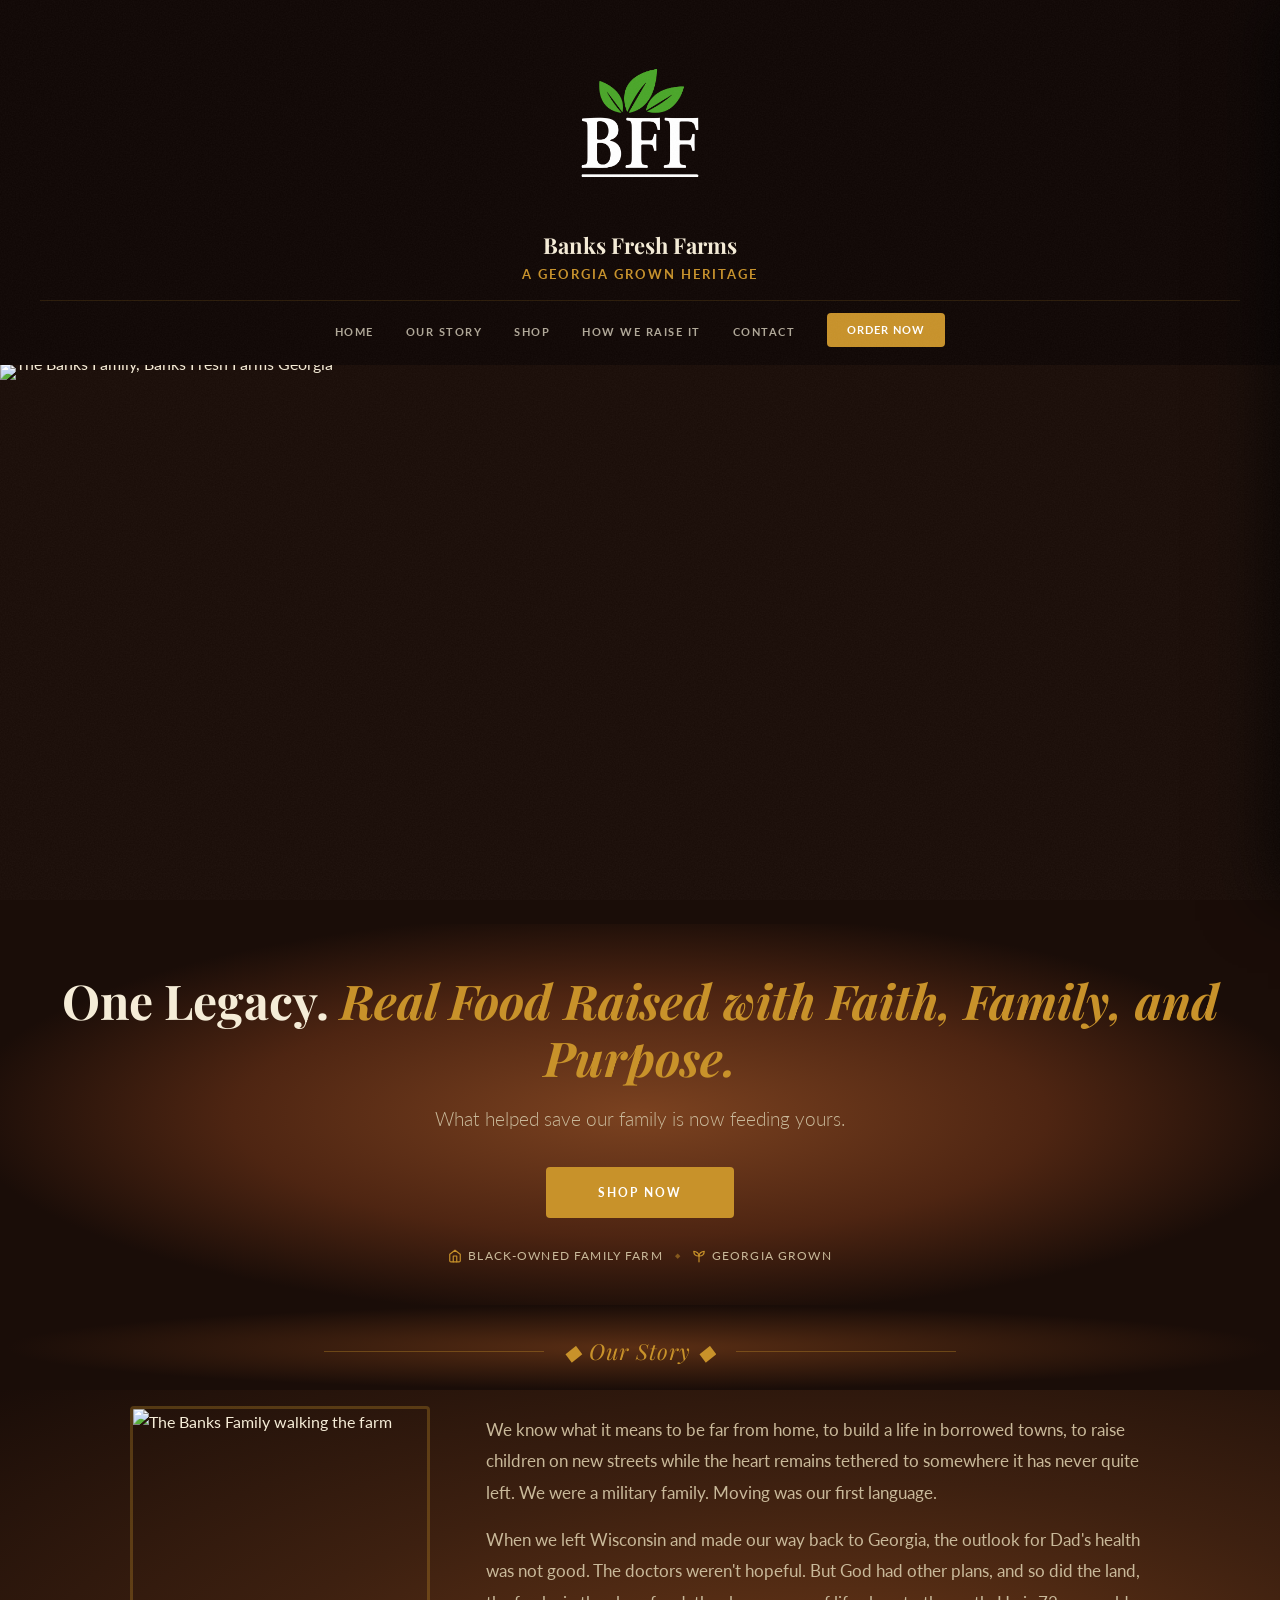
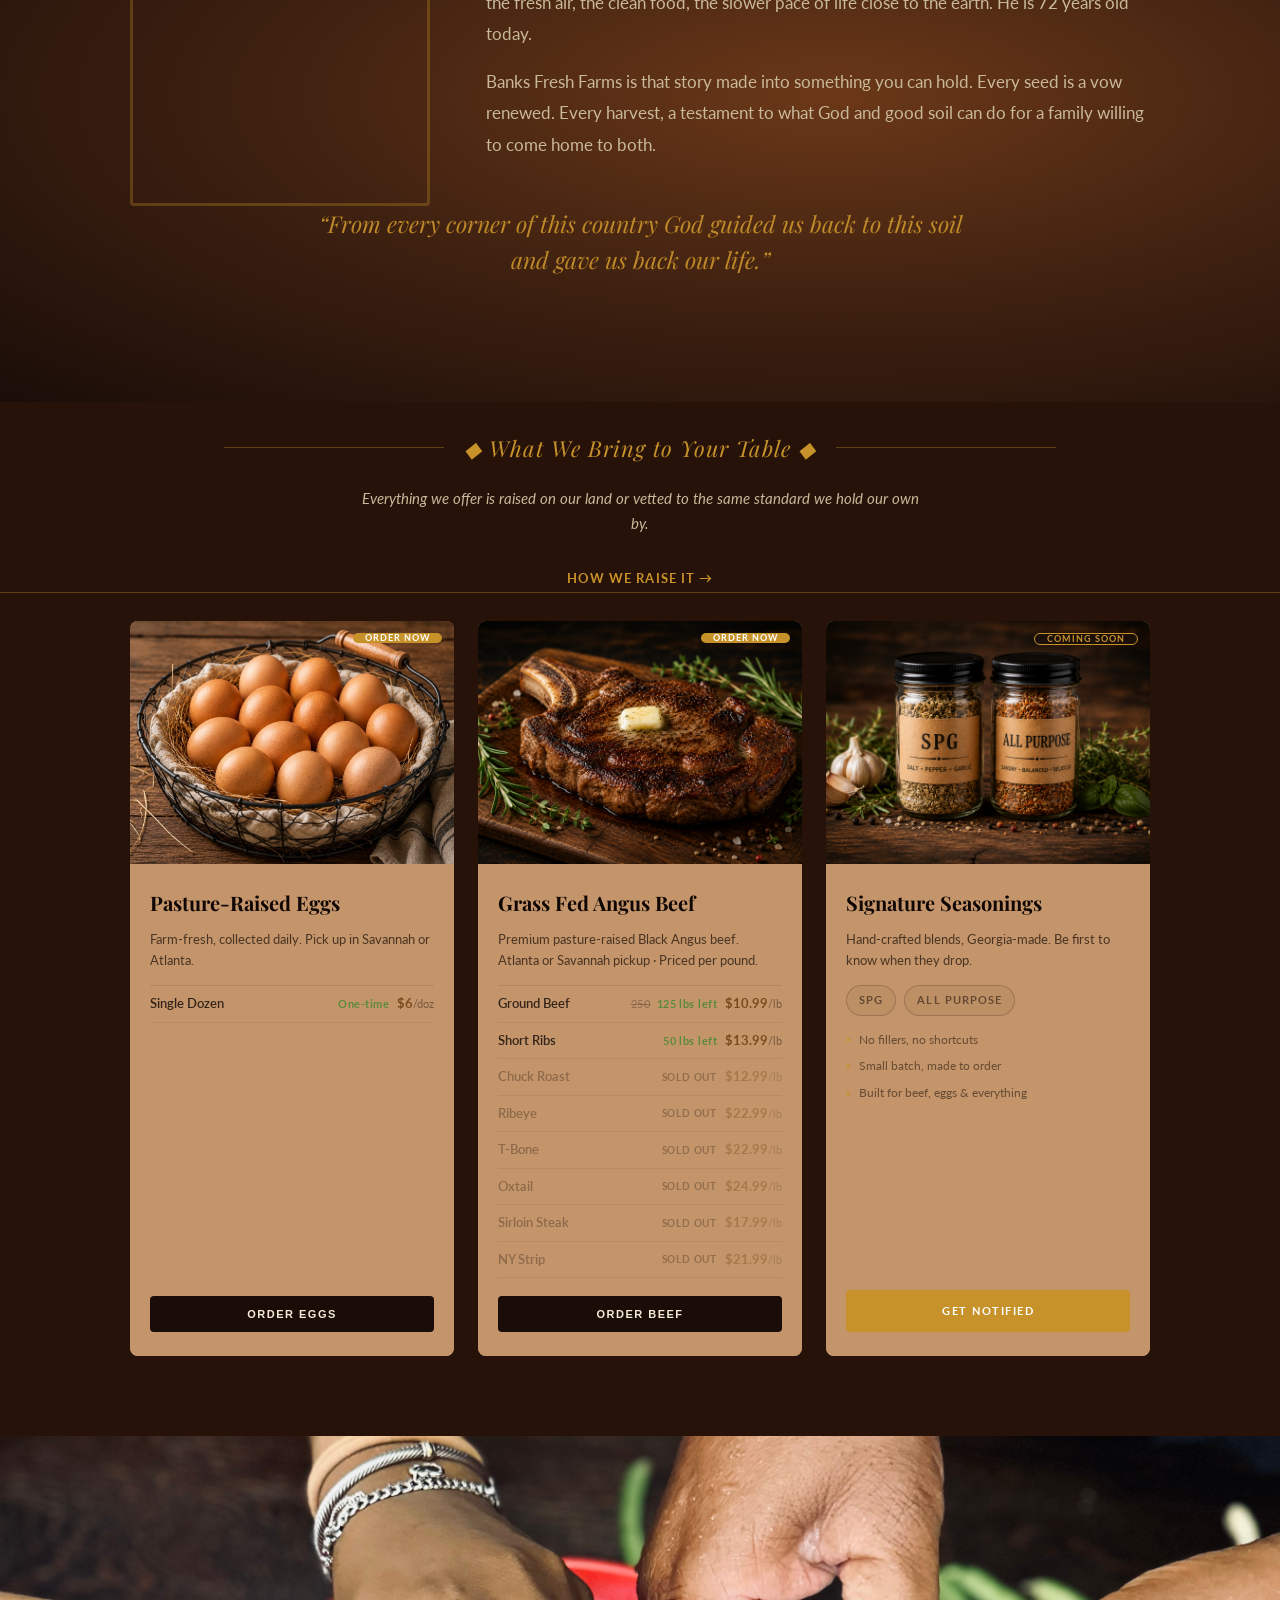
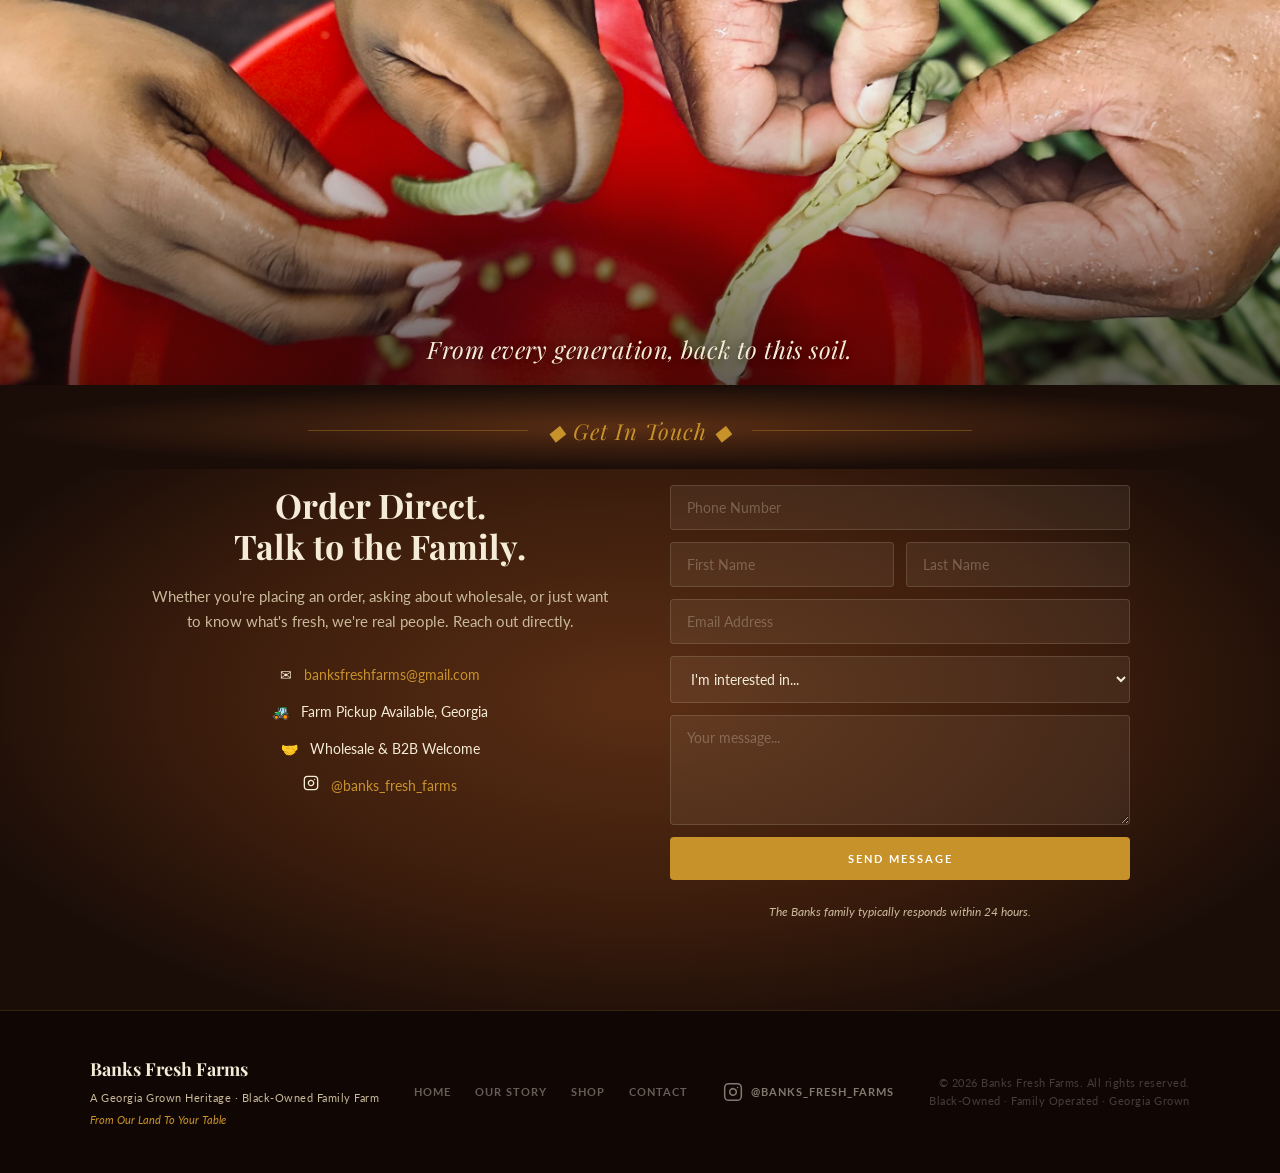
==== index.html @ 3735dab8 "Add a zoomable lightbox for the beef cut photos Tapping a cut photo opens it full screen. Pinch, dou" ====
<!DOCTYPE html>
<html lang="en">
<head>
  <meta charset="UTF-8" />
  <meta name="viewport" content="width=device-width, initial-scale=1.0" />
  <meta name="description" content="Banks Fresh Farms — One Legacy. Real Food Raised with Faith, Family, and Purpose. Black-owned, multi-generational family farm. Georgia Grown." />
  <meta property="og:type"         content="website" />
  <meta property="og:title"        content="Banks Fresh Farms | One Legacy. Real Food Raised with Faith, Family, and Purpose." />
  <meta property="og:description"  content="What helped save our family is now feeding yours. Fresh eggs, Signature Seasonings, and premium farm products from Georgia." />
  <meta property="og:site_name"    content="Banks Fresh Farms" />
  <meta name="twitter:card"        content="summary_large_image" />
  <meta name="twitter:title"       content="Banks Fresh Farms | One Legacy. Real Food Raised with Faith, Family, and Purpose." />
  <meta name="twitter:description" content="What helped save our family is now feeding yours. Georgia Grown." />
  <link rel="icon" href="data:image/svg+xml,<svg xmlns='http://www.w3.org/2000/svg' viewBox='0 0 100 100'><rect width='100' height='100' rx='12' fill='%232C1810'/><text y='.9em' font-size='72' x='12'>🌿</text></svg>" />
  <title>Banks Fresh Farms | One Legacy. Real Food Raised with Faith, Family, and Purpose.</title>
  <link rel="preconnect" href="https://fonts.googleapis.com" />
  <link rel="preconnect" href="https://fonts.gstatic.com" crossorigin />
  <link href="https://fonts.googleapis.com/css2?family=Playfair+Display:ital,wght@0,400;0,600;0,700;1,400&family=Lato:wght@300;400;700&display=swap" rel="stylesheet" />
  <link rel="stylesheet" href="css/style.css?v=95" />
</head>
<body>

  <!-- ============================================================
       NAV — stacked centered logo layout
  ============================================================ -->
  <nav class="site-nav" id="nav">
    <!-- Hamburger — absolute top-right on mobile, hidden on desktop -->
    <button class="nav-hamburger" id="hamburger" aria-label="Open menu">&#9776;</button>
    <!-- Compact brand shown only in mobile scrolled state -->
    <span class="nav-scrolled-brand" aria-hidden="true">
      <span class="nav-scrolled-name">Banks Fresh Farms</span>
      <span class="nav-scrolled-sub">A Georgia Grown Heritage</span>
    </span>

    <!-- Always-centered brand block -->
    <div class="nav-brand-center">
      <div class="nav-logo">
        <img src="images/logo.png" alt="Banks Fresh Farms Logo"
          onerror="this.style.display='none'; this.parentElement.classList.add('nav-logo--fallback');" />
      </div>
      <div class="nav-brand">Banks Fresh Farms</div>
      <div class="nav-sub">A Georgia Grown Heritage</div>
    </div>

    <!-- Nav links + CTA — desktop only -->
    <div class="nav-bottom-bar">
      <ul class="nav-links" id="navLinks">
        <li><a href="#home">Home</a></li>
        <li><a href="#story">Our Story</a></li>
        <li><a href="#shop">Shop</a></li>
        <li><a href="raised-right.html">How We Raise It</a></li>
        <li><a href="#contact">Contact</a></li>
      </ul>
      <button type="button" class="nav-cart-btn" id="navCartBtn" aria-label="View cart">
        <svg width="16" height="16" viewBox="0 0 24 24" fill="none" stroke="currentColor" stroke-width="2.2" stroke-linecap="round" stroke-linejoin="round"><circle cx="9" cy="21" r="1"/><circle cx="20" cy="21" r="1"/><path d="M1 1h4l2.68 13.39a2 2 0 0 0 2 1.61h9.72a2 2 0 0 0 2-1.61L23 6H6"/></svg>
        Cart <span class="nav-cart-badge" id="navCartBadge">0</span>
      </button>
      <a href="#shop" class="nav-cta">Order Now</a>
    </div>

    <!-- Mobile cart button — shows when cart has items -->
    <button type="button" class="nav-cart-btn" id="navCartBtnMobile" aria-label="View cart">
      <svg width="14" height="14" viewBox="0 0 24 24" fill="none" stroke="currentColor" stroke-width="2.2" stroke-linecap="round" stroke-linejoin="round"><circle cx="9" cy="21" r="1"/><circle cx="20" cy="21" r="1"/><path d="M1 1h4l2.68 13.39a2 2 0 0 0 2 1.61h9.72a2 2 0 0 0 2-1.61L23 6H6"/></svg>
      <span class="nav-cart-badge" id="navCartBadgeMobile">0</span>
    </button>
  </nav>

  <!-- Mobile nav drawer -->
  <div class="mobile-nav" id="mobileNav">
    <ul>
      <li><a href="#home"       class="mobile-nav-link">Home</a></li>
      <li><a href="#story"      class="mobile-nav-link">Our Story</a></li>
      <li><a href="#shop"       class="mobile-nav-link">Shop</a></li>
      <li><a href="raised-right.html" class="mobile-nav-link">How We Raise It</a></li>
      <li><a href="#contact"    class="mobile-nav-link">Contact</a></li>
    </ul>
    <a href="#shop" class="nav-cta mobile-nav-cta">Order Now</a>
  </div>
  <div id="navSpacer"></div>


  <!-- ============================================================
       HERO — Full-width family photo, no overlay, no text
  ============================================================ -->
  <div class="hero-photo" id="home">
    <img src="images/family-photo.jpg" alt="The Banks Family, Banks Fresh Farms Georgia" />
  </div>


  <!-- ============================================================
       HEADLINE BLOCK — below the photo
  ============================================================ -->
  <section class="headline-block">
    <h1 class="headline-title">One Legacy. <em>Real Food Raised with Faith, Family, and Purpose.</em></h1>
    <p class="headline-sub">What helped save our family is now feeding yours.</p>
    <div class="headline-btns">
      <a href="#shop" class="headline-shop-btn">Shop Now</a>
    </div>
    <div class="headline-trust-bar">
      <span class="headline-trust-item">
        <svg width="14" height="14" viewBox="0 0 24 24" fill="none" stroke="currentColor" stroke-width="2" stroke-linecap="round" stroke-linejoin="round"><path d="M3 9l9-7 9 7v11a2 2 0 0 1-2 2H5a2 2 0 0 1-2-2z"/><polyline points="9 22 9 12 15 12 15 22"/></svg>
        Black-Owned Family Farm
      </span>
      <span class="headline-trust-dot">&#9670;</span>
      <span class="headline-trust-item">
        <svg width="14" height="14" viewBox="0 0 24 24" fill="none" stroke="currentColor" stroke-width="2" stroke-linecap="round" stroke-linejoin="round"><path d="M12 22V12"/><path d="M12 12C12 8 8 4 3 4c0 5 3 8.5 9 8"/><path d="M12 12c0-4 4-8 9-8 0 5-3 8.5-9 8"/></svg>
        Georgia Grown
      </span>
    </div>
  </section>


  <!-- ============================================================
       OUR STORY
  ============================================================ -->
  <div class="section-divider-row" id="story">
    <div class="divider-line"></div>
    <div class="divider-label">&#9670; Our Story &#9670;</div>
    <div class="divider-line"></div>
  </div>

  <section class="story-section">
    <div class="story-inner">

      <div class="story-slideshow">
        <img src="images/IMG_7554.jpeg" alt="The Banks Family walking the farm" class="slide active" />
        <img src="images/IMG_7547.jpeg" alt="The Banks Family, a moment on the land" class="slide" />
      </div>

      <div class="story-copy">
        <p class="story-line">We know what it means to be far from home, to build a life in borrowed towns, to raise children on new streets while the heart remains tethered to somewhere it has never quite left. We were a military family. Moving was our first language.</p>
        <p class="story-line">When we left Wisconsin and made our way back to Georgia, the outlook for Dad's health was not good. The doctors weren't hopeful. But God had other plans, and so did the land, the fresh air, the clean food, the slower pace of life close to the earth. He is 72 years old today.</p>
        <p class="story-line">Banks Fresh Farms is that story made into something you can hold. Every seed is a vow renewed. Every harvest, a testament to what God and good soil can do for a family willing to come home to both.</p>
      </div>

    </div>

    <p class="story-quote story-quote--hero">&ldquo;From every corner of this country God guided us back to this soil and gave us back our life.&rdquo;</p>
  </section>


  <!-- ============================================================
       SHOP — What We Bring to Your Table
  ============================================================ -->
  <section class="shop-section" id="shop">

    <div class="section-divider-row section-divider-row--mid">
      <div class="divider-line"></div>
      <div class="divider-label">&#9670; What We Bring to Your Table &#9670;</div>
      <div class="divider-line"></div>
    </div>

    <p class="shop-intro">Everything we offer is raised on our land or vetted to the same standard we hold our own by.</p>
    <a href="raised-right.html" class="story-rr-link shop-rr-link">How we raise it &#8594;</a>
    <div class="shop-grid">

      <!-- FRESH EGGS -->
      <div class="shop-card fade-in">
        <div class="shop-card-photo">
          <img src="images/product-eggs-2.jpeg" alt="BFF Fresh Eggs, Pasture Raised"
            onerror="this.style.display='none'; this.parentElement.classList.add('no-photo');" />
          <div class="shop-card-badge">Order Now</div>
        </div>
        <div class="shop-card-body">
          <h3 class="shop-card-title">Pasture-Raised Eggs</h3>
          <p class="shop-card-desc">Farm-fresh, collected daily. Pick up in Savannah or Atlanta.</p>
          <ul class="beef-price-list">
            <li class="beef-price-row">
              <span class="beef-price-cut">Single Dozen</span>
              <span class="beef-price-stock">One-time</span>
              <span class="beef-price-amt"><span id="shopSingleAmt">$5</span><span class="beef-price-unit">/doz</span></span>
            </li>
            <li class="beef-price-row" id="shopMembershipRow">
              <span class="beef-price-cut">Monthly Plan</span>
              <span class="beef-price-stock" id="shopMonthlyStock">Best value</span>
              <span class="beef-price-amt"><span id="shopMonthlyAmt">$20</span><span class="beef-price-unit">/mo</span></span>
            </li>
          </ul>
          <div class="promo-flag" id="eggPromoFlag" hidden>
            <span class="promo-flag-tag">Through September</span>
            <span class="promo-flag-text" id="promoFlagText"><strong>$20 a month</strong> for 5 dozen while the season holds. Enrollment closes when the days shorten in September.</span>
          </div>
          <button class="shop-card-btn" id="shopEggsBtn">Order Eggs</button>
        </div>
      </div>

      <!-- BEEF — AVAILABLE NOW -->
      <div class="shop-card fade-in">
        <div class="shop-card-photo">
          <img src="images/product-beef-3.png" alt="BFF Black Angus Beef, Grass Fed"
            onerror="this.style.display='none'; this.parentElement.classList.add('no-photo');" />
          <div class="shop-card-badge">Order Now</div>
        </div>
        <div class="shop-card-body">
          <h3 class="shop-card-title">Grass Fed Angus Beef</h3>
          <p class="shop-card-desc">Premium pasture-raised Black Angus beef. Atlanta or Savannah pickup · Priced per pound.</p>
          <ul class="beef-price-list">
            <li class="beef-price-row" data-cut="ground-beef">
              <span class="beef-price-cut">Ground Beef</span>
              <span class="beef-price-stock"><s class="stock-was">250</s> 125 lbs left</span>
              <span class="beef-price-sold" hidden>Sold Out</span>
              <span class="beef-price-amt">$10.99<span class="beef-price-unit">/lb</span></span>
            </li>
            <li class="beef-price-row" data-cut="short-ribs">
              <span class="beef-price-cut">Short Ribs</span>
              <span class="beef-price-stock">50 lbs left</span>
              <span class="beef-price-sold" hidden>Sold Out</span>
              <span class="beef-price-amt">$13.99<span class="beef-price-unit">/lb</span></span>
            </li>
            <li class="beef-price-row beef-price-row--soldout" data-cut="chuck-roast">
              <span class="beef-price-cut">Chuck Roast</span>
              <span class="beef-price-stock" hidden></span>
              <span class="beef-price-sold">Sold Out</span>
              <span class="beef-price-amt">$12.99<span class="beef-price-unit">/lb</span></span>
            </li>
            <li class="beef-price-row beef-price-row--soldout" data-cut="ribeye">
              <span class="beef-price-cut">Ribeye</span>
              <span class="beef-price-stock" hidden></span>
              <span class="beef-price-sold">Sold Out</span>
              <span class="beef-price-amt">$22.99<span class="beef-price-unit">/lb</span></span>
            </li>
            <li class="beef-price-row beef-price-row--soldout" data-cut="t-bone">
              <span class="beef-price-cut">T-Bone</span>
              <span class="beef-price-stock" hidden></span>
              <span class="beef-price-sold">Sold Out</span>
              <span class="beef-price-amt">$22.99<span class="beef-price-unit">/lb</span></span>
            </li>
            <li class="beef-price-row beef-price-row--soldout" data-cut="oxtail">
              <span class="beef-price-cut">Oxtail</span>
              <span class="beef-price-stock" hidden></span>
              <span class="beef-price-sold">Sold Out</span>
              <span class="beef-price-amt">$24.99<span class="beef-price-unit">/lb</span></span>
            </li>
            <li class="beef-price-row beef-price-row--soldout" data-cut="sirloin-steak">
              <span class="beef-price-cut">Sirloin Steak</span>
              <span class="beef-price-stock" hidden></span>
              <span class="beef-price-sold">Sold Out</span>
              <span class="beef-price-amt">$17.99<span class="beef-price-unit">/lb</span></span>
            </li>
            <li class="beef-price-row beef-price-row--soldout" data-cut="ny-strip">
              <span class="beef-price-cut">NY Strip</span>
              <span class="beef-price-stock" hidden></span>
              <span class="beef-price-sold">Sold Out</span>
              <span class="beef-price-amt">$21.99<span class="beef-price-unit">/lb</span></span>
            </li>
          </ul>
          <button type="button" class="shop-card-btn" id="beefLearnMoreBtn">Order Beef</button>
        </div>
      </div>

      <!-- BFF SEASONINGS -->
      <div class="shop-card shop-card--soon fade-in">
        <div class="shop-card-photo">
          <img src="images/product-seasonings-2.png" alt="Signature Seasonings — SPG, Cajun, All Purpose"
            onerror="this.style.display='none'; this.parentElement.classList.add('no-photo');" />
          <div class="shop-card-badge shop-card-badge--soon">Coming Soon</div>
        </div>
        <div class="shop-card-body">
          <h3 class="shop-card-title">Signature Seasonings</h3>
          <p class="shop-card-desc">Hand-crafted blends, Georgia-made. Be first to know when they drop.</p>
          <div class="seasoning-flavors">
            <span class="seasoning-pill">SPG</span>
            <span class="seasoning-pill">All Purpose</span>
          </div>
          <div class="seasoning-attrs">
            <div class="seasoning-attr"><span class="seasoning-attr-dot"></span>No fillers, no shortcuts</div>
            <div class="seasoning-attr"><span class="seasoning-attr-dot"></span>Small batch, made to order</div>
            <div class="seasoning-attr"><span class="seasoning-attr-dot"></span>Built for beef, eggs &amp; everything</div>
          </div>
          <a href="#contact" class="shop-card-btn shop-card-btn--soon">Get Notified</a>
        </div>
      </div>

    </div>
  </section>


  <!-- ============================================================
       CLOSING FULL-WIDTH IMAGE
  ============================================================ -->
  <div class="closing-photo">
    <img src="images/hands-shelling-peas.jpg" alt="Banks family shelling peas, generational farming" />
    <div class="closing-photo-overlay">
      <p class="closing-photo-text">From every generation, back to this soil.</p>
    </div>
  </div>


  <!-- ============================================================
       CONTACT
  ============================================================ -->
  <section class="contact-section" id="contact">

    <div class="section-divider-row">
      <div class="divider-line"></div>
      <div class="divider-label">&#9670; Get In Touch &#9670;</div>
      <div class="divider-line"></div>
    </div>

    <div class="contact-inner">

      <div class="contact-info">
        <h2 class="contact-title">Order Direct.<br>Talk to the Family.</h2>
        <p class="contact-desc">Whether you're placing an order, asking about wholesale, or just want to know what's fresh, we're real people. Reach out directly.</p>
        <div class="contact-detail">
          <span>&#9993;</span>
          <a href="mailto:banksfreshfarms@gmail.com">banksfreshfarms@gmail.com</a>
        </div>
        <div class="contact-detail">
          <span>&#x1F69C;</span>
          <span>Farm Pickup Available, Georgia</span>
        </div>
        <div class="contact-detail">
          <span>&#x1F91D;</span>
          <span>Wholesale &amp; B2B Welcome</span>
        </div>
        <div class="contact-detail">
          <span>
            <svg xmlns="http://www.w3.org/2000/svg" width="16" height="16" viewBox="0 0 24 24" fill="none" stroke="currentColor" stroke-width="2" stroke-linecap="round" stroke-linejoin="round"><rect x="2" y="2" width="20" height="20" rx="5" ry="5"/><path d="M16 11.37A4 4 0 1 1 12.63 8 4 4 0 0 1 16 11.37z"/><line x1="17.5" y1="6.5" x2="17.51" y2="6.5"/></svg>
          </span>
          <a href="https://www.instagram.com/banks_fresh_farms?igsh=ZG5lajE0aXV4NmQ4" target="_blank" rel="noopener">@banks_fresh_farms</a>
        </div>
      </div>

      <form class="contact-form" action="mailto:banksfreshfarms@gmail.com" method="POST" enctype="text/plain">
        <input type="tel" name="Phone" placeholder="Phone Number" required />
        <div class="form-row">
          <input type="text"  name="First Name" placeholder="First Name" required />
          <input type="text"  name="Last Name"  placeholder="Last Name"  required />
        </div>
        <input type="email" name="Email" placeholder="Email Address" required />
        <select name="Inquiry Type" id="contactInquiry" required>
          <option value="" disabled selected>I'm interested in...</option>
          <option>Beef Order</option>
          <option>Poultry / Eggs Order</option>
          <option>Signature Seasonings</option>
          <option>Herbal Products</option>
          <option>Merch</option>
          <option>Wholesale / B2B</option>
          <option>Mixed Order</option>
        </select>
        <textarea name="Message" id="contactMessage" placeholder="Your message..." rows="4"></textarea>
        <input type="hidden" id="contactPlan" name="Plan" />
        <button type="submit" class="form-submit" id="formSubmitBtn">Send Message</button>
        <p class="form-response-note">The Banks family typically responds within 24 hours.</p>
      </form>

      <div class="form-success" id="formSuccess" style="display:none">
        <div class="form-success-icon">✦</div>
        <h3 class="form-success-title">Message received!</h3>
        <p class="form-success-body">The Banks family will be in touch within 24 hours. We appreciate your support.</p>
        <a href="#shop" class="form-success-link">Back to Shop</a>
      </div>

    </div>
  </section>


  <!-- ============================================================
       FOOTER
  ============================================================ -->
  <footer class="site-footer">
    <div class="footer-inner">
      <div class="footer-brand">
        <div class="footer-name">Banks Fresh Farms</div>
        <div class="footer-sub">A Georgia Grown Heritage &middot; Black-Owned Family Farm</div>
        <div class="footer-tagline">From Our Land To Your Table</div>
      </div>
      <nav class="footer-nav" aria-label="Footer navigation">
        <a href="#home">Home</a>
        <a href="#story">Our Story</a>
        <a href="#shop">Shop</a>
        <a href="#contact">Contact</a>
      </nav>
      <div class="footer-social">
        <a href="https://www.instagram.com/banks_fresh_farms?igsh=ZG5lajE0aXV4NmQ4" target="_blank" rel="noopener" class="social-link">
          <svg xmlns="http://www.w3.org/2000/svg" width="20" height="20" viewBox="0 0 24 24" fill="none" stroke="currentColor" stroke-width="1.8" stroke-linecap="round" stroke-linejoin="round"><rect x="2" y="2" width="20" height="20" rx="5" ry="5"/><path d="M16 11.37A4 4 0 1 1 12.63 8 4 4 0 0 1 16 11.37z"/><line x1="17.5" y1="6.5" x2="17.51" y2="6.5"/></svg>
          <span>@banks_fresh_farms</span>
        </a>
      </div>
      <div class="footer-copy">
        &copy; 2026 Banks Fresh Farms. All rights reserved.<br>
        Black-Owned &middot; Family Operated &middot; Georgia Grown
      </div>
    </div>
  </footer>

  <!-- MOBILE BOTTOM NAV -->

  <!-- FORM VALIDATION TOAST -->
  <div class="form-toast" id="formToast" role="alert" aria-live="assertive">
    <span class="form-toast-icon">✦</span>
    <span class="form-toast-msg">Almost there! We just need all your info so the Banks family can get back to you.</span>
    <button class="form-toast-close" id="formToastClose" aria-label="Dismiss">&times;</button>
  </div>

  <!-- EGGS PACK MODAL -->
  <div class="pack-modal-backdrop" id="packModal" role="dialog" aria-modal="true" aria-labelledby="packModalTitle">
    <div class="pack-modal">
      <button class="pack-modal-close" id="packModalClose" aria-label="Close">&times;</button>
      <div class="pack-modal-header">
        <div class="pack-modal-eyebrow">Farm Fresh Eggs</div>
        <h2 class="pack-modal-title" id="packModalTitle">Choose Your Pack</h2>
        <p class="pack-modal-sub">Pasture-raised, Georgia grown. Pick what fits your table.</p>
        <div class="pack-capacity" id="packCapacity" style="display:none">
          <div class="pack-capacity-track">
            <div class="pack-capacity-fill" id="packCapacityFill"></div>
          </div>
          <p class="pack-capacity-text" id="packCapacityText"></p>
        </div>
      </div>
      <div class="pack-grid">

        <!-- ONE-TIME DOZEN -->
        <div class="pack-card">
          <div class="pack-card-badge">One-Time</div>
          <div class="pack-card-icon">🥚</div>
          <h3 class="pack-card-title">Single Dozen</h3>
          <div class="pack-card-sub">One-Time Purchase</div>
          <p class="pack-card-desc">Fresh eggs, no strings. Add to cart, choose your pickup location and date, and we'll have them ready for you.</p>
          <div class="pack-card-price">
            <span class="pack-price-amount" id="packSingleAmt">$5</span>
            <span class="pack-price-label" id="packSingleLbl">per dozen · 12 eggs</span>
          </div>
          <div class="dozen-stepper">
            <button type="button" class="stepper-btn" id="eggsQtyMinus" aria-label="Fewer dozens">&#8722;</button>
            <span class="stepper-val">
              <span class="stepper-qty" id="eggsQty">1</span>
              <span class="stepper-unit">dozen</span>
            </span>
            <button type="button" class="stepper-btn" id="eggsQtyPlus" aria-label="More dozens">+</button>
          </div>
          <p class="stepper-total" id="eggsStepperTotal">$5 total</p>
          <div class="pack-card-btns">
            <button type="button" class="pack-card-btn" id="eggsOrderBtn"
               data-plan="single-dozen">Add to Cart — $5</button>
          </div>
        </div>

        <!-- EGG SHARE SUBSCRIPTION -->
        <div class="pack-card pack-card--featured">
          <div class="pack-card-badge pack-card-badge--featured" id="packBestValueBadge">Best Value</div>
          <div class="pack-card-icon">🥚🥚</div>
          <h3 class="pack-card-title">Monthly Egg Share</h3>
          <div class="pack-card-sub">Family Subscription</div>
          <p class="pack-card-desc">Fresh eggs every month without the store run.</p>
          <div class="pack-card-price" id="packPriceBlock">
            <span class="pack-price-amount" id="packMonthlyAmt">$4<span class="pack-price-per">/dozen</span></span>
            <span class="pack-price-label" id="packMonthlyLbl">$20/month · 5 dozen</span>
          </div>
          <ul class="pack-card-features" id="packFeatures">
            <li id="packFeatQty">5 dozen farm-fresh eggs each month</li>
            <li>Monthly pickup on the second weekend, choose Saturday or Sunday</li>
            <li>Cancel before your next monthly renewal</li>
          </ul>
          <div class="promo-banner" id="eggPromoBanner" hidden>
            <span class="promo-banner-tag">Open Through September</span>
            <span class="promo-banner-head" id="promoHead">Join while the hens are laying</span>
            <span class="promo-banner-sub" id="promoBody">Our hens lay by daylight. The baskets are fullest in spring, ease off through July, and drop sharply around the September equinox as the days shorten. While the season holds, the Family Subscription is $20 a month for 5 dozen, $4 a dozen. After September the share closes for the season and single dozens go to $6.</span>
            <span class="promo-banner-urgency" id="promoUrgency">Enrollment closes at the end of September.</span>
          </div>
          <div class="pack-sub-tiers">
            <button type="button" class="pack-card-btn pack-card-btn--tier pack-card-btn--featured"
               id="packMonthlyBtn" data-plan="monthly">Start Monthly — $20/mo</button>
            <p class="pack-closed-note" id="packClosedNote" hidden>The Family Subscription is closed for the season. Our hens lay by daylight, and production falls through the winter months. Single dozens stay available year-round.</p>
          </div>
        </div>

        </div>

      </div>
    </div>
  </div>

  <!-- ============================================================
       VIDEO MODAL — Cows / Beef footage
  ============================================================ -->
  <!-- BEEF CUTS MODAL (video inline at top) -->
  <div class="beef-modal-backdrop" id="beefModal" role="dialog" aria-modal="true" aria-labelledby="beefModalTitle">
    <div class="beef-modal">
      <button class="beef-modal-close" id="beefModalClose" aria-label="Close">&times;</button>
      <video id="beefVideo" class="beef-modal-video" controls playsinline preload="none" loop>
        <source src="Cows.mov" type="video/quicktime" />
        <source src="Cows.mov" type="video/mp4" />
      </video>

      <!-- Product photo strip -->
      <div class="beef-modal-photos">
        <button type="button" class="beef-modal-photo-item" data-zoom-src="images/product-ground-beef.jpeg" data-zoom-label="Ground Beef">
          <img src="images/product-ground-beef.jpeg" alt="BFF Ground Beef, vacuum sealed, USDA inspected" />
          <span class="beef-modal-photo-label">Ground Beef</span>
        </button>
        <button type="button" class="beef-modal-photo-item" data-zoom-src="images/product-short-ribs.jpeg" data-zoom-label="Short Ribs">
          <img src="images/product-short-ribs.jpeg" alt="BFF Short Ribs, vacuum sealed, USDA inspected" />
          <span class="beef-modal-photo-label">Short Ribs</span>
        </button>
        <button type="button" class="beef-modal-photo-item" data-zoom-src="images/product-sirloin.jpeg" data-zoom-label="Sirloin Steak">
          <img src="images/product-sirloin.jpeg" alt="BFF Sirloin Steak, vacuum sealed, USDA inspected" />
          <span class="beef-modal-photo-label">Sirloin Steak</span>
        </button>
        <button type="button" class="beef-modal-photo-item" data-zoom-src="images/product-ny-strip.jpeg" data-zoom-label="NY Strip">
          <img src="images/product-ny-strip.jpeg" alt="BFF NY Strip Steak, vacuum sealed, USDA inspected" />
          <span class="beef-modal-photo-label">NY Strip</span>
        </button>
      </div>

      <div class="beef-modal-header">
        <div class="beef-modal-eyebrow">Black Angus · Pasture Raised</div>
        <h2 class="beef-modal-title" id="beefModalTitle">Grass Fed Angus Beef</h2>
        <p class="beef-modal-sub">Priced per pound · Atlanta or Savannah pickup · Select location &amp; date in cart</p>
      </div>
      <ul class="beef-cuts-list">
        <li class="beef-cut-item" data-cut="ground-beef" data-price="10.99">
          <div class="beef-cut-name-wrap">
            <span class="beef-cut-name">Ground Beef</span>
            <span class="beef-cut-stock" hidden></span>
          </div>
          <span class="beef-cut-sold-badge" hidden>Sold Out</span>
          <div class="beef-cut-stepper" hidden>
            <button type="button" class="beef-stepper-btn" data-action="minus">−</button>
            <span class="beef-stepper-qty">0</span>
            <button type="button" class="beef-stepper-btn" data-action="plus">+</button>
          </div>
          <span class="beef-cut-price">$10.99<span class="beef-cut-unit">/lb</span></span>
        </li>
        <li class="beef-cut-item" data-cut="chuck-roast" data-price="12.99">
          <div class="beef-cut-name-wrap">
            <span class="beef-cut-name">Chuck Roast</span>
            <span class="beef-cut-stock" hidden></span>
          </div>
          <span class="beef-cut-sold-badge" hidden>Sold Out</span>
          <div class="beef-cut-stepper" hidden>
            <button type="button" class="beef-stepper-btn" data-action="minus">−</button>
            <span class="beef-stepper-qty">0</span>
            <button type="button" class="beef-stepper-btn" data-action="plus">+</button>
          </div>
          <span class="beef-cut-price">$12.99<span class="beef-cut-unit">/lb</span></span>
        </li>
        <li class="beef-cut-item" data-cut="short-ribs" data-price="13.99">
          <div class="beef-cut-name-wrap">
            <span class="beef-cut-name">Short Ribs</span>
            <span class="beef-cut-stock" hidden></span>
          </div>
          <span class="beef-cut-sold-badge" hidden>Sold Out</span>
          <div class="beef-cut-stepper" hidden>
            <button type="button" class="beef-stepper-btn" data-action="minus">−</button>
            <span class="beef-stepper-qty">0</span>
            <button type="button" class="beef-stepper-btn" data-action="plus">+</button>
          </div>
          <span class="beef-cut-price">$13.99<span class="beef-cut-unit">/lb</span></span>
        </li>
        <li class="beef-cut-item" data-cut="ribeye" data-price="22.99">
          <div class="beef-cut-name-wrap">
            <span class="beef-cut-name">Ribeye</span>
            <span class="beef-cut-stock" hidden></span>
          </div>
          <span class="beef-cut-sold-badge" hidden>Sold Out</span>
          <div class="beef-cut-stepper" hidden>
            <button type="button" class="beef-stepper-btn" data-action="minus">−</button>
            <span class="beef-stepper-qty">0</span>
            <button type="button" class="beef-stepper-btn" data-action="plus">+</button>
          </div>
          <span class="beef-cut-price">$22.99<span class="beef-cut-unit">/lb</span></span>
        </li>
        <li class="beef-cut-item" data-cut="t-bone" data-price="22.99">
          <div class="beef-cut-name-wrap">
            <span class="beef-cut-name">T-Bone</span>
            <span class="beef-cut-stock" hidden></span>
          </div>
          <span class="beef-cut-sold-badge" hidden>Sold Out</span>
          <div class="beef-cut-stepper" hidden>
            <button type="button" class="beef-stepper-btn" data-action="minus">−</button>
            <span class="beef-stepper-qty">0</span>
            <button type="button" class="beef-stepper-btn" data-action="plus">+</button>
          </div>
          <span class="beef-cut-price">$22.99<span class="beef-cut-unit">/lb</span></span>
        </li>
        <li class="beef-cut-item beef-cut-item--featured" data-cut="oxtail" data-price="24.99">
          <div class="beef-cut-name-wrap">
            <span class="beef-cut-name">Oxtail</span>
            <span class="beef-cut-stock" hidden></span>
          </div>
          <span class="beef-cut-sold-badge" hidden>Sold Out</span>
          <div class="beef-cut-stepper" hidden>
            <button type="button" class="beef-stepper-btn" data-action="minus">−</button>
            <span class="beef-stepper-qty">0</span>
            <button type="button" class="beef-stepper-btn" data-action="plus">+</button>
          </div>
          <span class="beef-cut-price">$24.99<span class="beef-cut-unit">/lb</span></span>
        </li>
        <li class="beef-cut-item" data-cut="sirloin-steak" data-price="17.99">
          <div class="beef-cut-name-wrap">
            <span class="beef-cut-name">Sirloin Steak</span>
            <span class="beef-cut-stock" hidden></span>
          </div>
          <span class="beef-cut-sold-badge" hidden>Sold Out</span>
          <div class="beef-cut-stepper" hidden>
            <button type="button" class="beef-stepper-btn" data-action="minus">−</button>
            <span class="beef-stepper-qty">0</span>
            <button type="button" class="beef-stepper-btn" data-action="plus">+</button>
          </div>
          <span class="beef-cut-price">$17.99<span class="beef-cut-unit">/lb</span></span>
        </li>
        <li class="beef-cut-item" data-cut="ny-strip" data-price="21.99">
          <div class="beef-cut-name-wrap">
            <span class="beef-cut-name">NY Strip</span>
            <span class="beef-cut-stock" hidden></span>
          </div>
          <span class="beef-cut-sold-badge" hidden>Sold Out</span>
          <div class="beef-cut-stepper" hidden>
            <button type="button" class="beef-stepper-btn" data-action="minus">−</button>
            <span class="beef-stepper-qty">0</span>
            <button type="button" class="beef-stepper-btn" data-action="plus">+</button>
          </div>
          <span class="beef-cut-price">$21.99<span class="beef-cut-unit">/lb</span></span>
        </li>
      </ul>
      <p class="beef-keeping-note">
        <svg width="13" height="13" viewBox="0 0 24 24" fill="none" stroke="currentColor" stroke-width="2" stroke-linecap="round" stroke-linejoin="round" aria-hidden="true"><path d="M12 2v20M2 12h20M4.9 4.9l14.2 14.2M19.1 4.9L4.9 19.1"/></svg>
        Every cut is vacuum sealed and flash frozen the day it&rsquo;s cut, no freezer burn, and it keeps up to two years in a home freezer. Buy the quantity that suits you, not the quantity you can eat this month.
      </p>
      <div class="beef-summary" id="beefSummary">
        <div class="beef-summary-hdr">
          <span class="beef-summary-hdr-label">Your Order</span>
          <span class="beef-summary-hdr-count" id="beefSummaryCount"></span>
        </div>
        <ul class="beef-summary-lines" id="beefSummaryLines"></ul>
      </div>
      <div class="beef-cta-area" id="beefCtaArea">
        <div class="beef-cta-total" id="beefCtaTotal">
          <span class="beef-cta-total-label">Est. Total</span>
          <span class="beef-cta-total-amt" id="beefOrderTotalAmt">$0.00</span>
        </div>
        <button type="button" class="beef-modal-order-btn" id="beefModalOrderBtn">Add to Order</button>
      </div>
    </div>
  </div>

  <!-- PHOTO LIGHTBOX — opened from the beef cut photos, pinch/double-tap to zoom -->
  <div class="photo-zoom" id="photoZoom" role="dialog" aria-modal="true" aria-label="Product photo" hidden>
    <button type="button" class="photo-zoom-close" id="photoZoomClose" aria-label="Close photo">&times;</button>
    <div class="photo-zoom-stage" id="photoZoomStage">
      <img id="photoZoomImg" alt="" draggable="false" />
    </div>
    <div class="photo-zoom-bar">
      <span class="photo-zoom-caption" id="photoZoomCaption"></span>
      <span class="photo-zoom-hint" id="photoZoomHint">Double-tap or pinch to zoom</span>
    </div>
  </div>

  <!-- CART DRAWER BACKDROP -->
  <div class="cart-backdrop" id="cartBackdrop"></div>

  <!-- CART DRAWER -->
  <aside class="cart-drawer" id="cartDrawer" role="dialog" aria-modal="true" aria-label="Your order">
    <div class="cart-drawer-hdr">
      <div class="cart-drawer-hdr-left">
        <h2 class="cart-drawer-title">Your Order</h2>
        <span class="cart-drawer-item-count" id="cartDrawerCount"></span>
      </div>
      <div class="cart-drawer-hdr-right">
        <button type="button" class="cart-clear-btn" id="cartClearBtn" aria-label="Clear cart" style="display:none">Clear</button>
        <button type="button" class="cart-drawer-close" id="cartDrawerClose" aria-label="Close cart">&times;</button>
      </div>
    </div>

    <div class="cart-drawer-body" id="cartDrawerBody">
      <div class="cart-empty" id="cartEmpty">
        <div class="cart-empty-icon">🌿</div>
        <p class="cart-empty-text">Your cart is empty.<br>Add beef cuts or eggs to get started.</p>
      </div>
      <!-- Cart items inserted here by JS -->
      <div id="cartItemsList"></div>

      <!-- Pickup panel — shown for single-dozen eggs without a date set -->
      <div class="cart-pickup-panel" id="cartPickupPanel" style="display:none">
        <div class="cart-pickup-panel-hdr">
          <span class="cart-pickup-panel-title">Schedule Your Egg Pickup</span>
        </div>
        <div class="pickup-radios">
          <label class="pickup-radio">
            <input type="radio" name="drawerPickupType" value="farm" />
            <span class="pickup-radio-ui"></span>
            <span class="pickup-radio-text">
              <span class="pickup-radio-name">Farm Pickup</span>
              <span class="pickup-radio-detail">Saturdays &middot; Georgia Farm</span>
            </span>
          </label>
          <label class="pickup-radio">
            <input type="radio" name="drawerPickupType" value="church" />
            <span class="pickup-radio-ui"></span>
            <span class="pickup-radio-text">
              <span class="pickup-radio-name">Church Pickup</span>
              <span class="pickup-radio-detail">Sundays &middot; Savannah, GA</span>
            </span>
          </label>
          <label class="pickup-radio">
            <input type="radio" name="drawerPickupType" value="atlanta" />
            <span class="pickup-radio-ui"></span>
            <span class="pickup-radio-text">
              <span class="pickup-radio-name">City Pickup</span>
              <span class="pickup-radio-detail">Saturdays &middot; Atlanta, GA</span>
            </span>
          </label>
        </div>
        <div class="pickup-cal" id="drawerPickupCal">
          <div class="pickup-cal-hdr">
            <button type="button" class="cal-nav" id="drawerCalPrev" aria-label="Previous month">&#8249;</button>
            <span class="cal-title" id="drawerCalTitle"></span>
            <button type="button" class="cal-nav" id="drawerCalNext" aria-label="Next month">&#8250;</button>
          </div>
          <div class="cal-weekdays">
            <span id="drawerCalSunHdr">Su</span><span>Mo</span><span>Tu</span><span>We</span><span>Th</span><span>Fr</span><span id="drawerCalSatHdr" class="cal-sat-hdr">Sa</span>
          </div>
          <div class="cal-grid" id="drawerCalGrid"></div>
          <div class="cal-label" id="drawerCalLabel"></div>
        </div>
      </div>
    </div>

    <div class="cart-drawer-foot" id="cartDrawerFoot" style="display:none">
      <!-- Delivery toggle -->
      <label class="cart-delivery-toggle">
        <input type="checkbox" id="cartDeliveryToggle" />
        <span class="cart-delivery-toggle-track"></span>
        <span class="cart-delivery-toggle-label">Add home delivery</span>
        <span class="cart-delivery-toggle-note" id="cartDeliveryNote">+$15</span>
      </label>
      <!-- Line items -->
      <div class="cart-breakdown">
        <div class="cart-breakdown-row">
          <span>Subtotal</span>
          <span id="cartSubtotalAmt">$0.00</span>
        </div>
        <div class="cart-breakdown-row cart-breakdown-delivery" id="cartDeliveryLine" style="display:none">
          <span>Delivery</span>
          <span id="cartDeliveryLineAmt">$15.00</span>
        </div>
        <div class="cart-breakdown-row cart-breakdown-tax">
          <span>Tax (GA)</span>
          <span id="cartTaxAmt">$0.00</span>
        </div>
      </div>
      <!-- Grand total -->
      <div class="cart-drawer-total-row">
        <span class="cart-drawer-total-label">Estimated Total</span>
        <span class="cart-drawer-total-amt" id="cartDrawerTotalAmt">$0.00</span>
      </div>
      <button type="button" class="cart-drawer-place-btn" id="cartDrawerPlaceBtn">Place Order</button>
      <p class="cart-drawer-note">We'll confirm your order within 24 hours.</p>
    </div>
  </aside>



  <script src="js/bff-config.js?v=95"></script>
  <script src="js/bff-supabase.js?v=95"></script>
  <script src="js/main.js?v=95"></script>
</body>
</html>
---- css/style.css ----
/* =============================================================
   BANKS FRESH FARMS — style.css
   Approved Mockup: Dark Warm Brown · Family Photo Hero · Gold Dividers
   ============================================================= */

/* ─── Variables ──────────────────────────────────────────────── */
:root {
  --bg-dark:       #1A0D08;
  --bg-mid:        #261208;
  --bg-card:       #8B5E3C;
  --bg-card-light: #C4956A;
  --gold:          #C8922A;
  --gold-light:    #E8B86D;
  --cream:         #F5ECD7;
  --cream-muted:   #C9B99A;
  --charcoal:      #100705;
  --white:         #FFFFFF;
}

/* ─── Reset ──────────────────────────────────────────────────── */
*, *::before, *::after { box-sizing: border-box; margin: 0; padding: 0; }

/* Any explicit display (flex, grid, block) outranks the browser's own
   [hidden] rule, so an element with the attribute stays on screen. This
   makes hidden mean hidden regardless of what the element is laid out
   with — the seasonal blocks below rely on it. */
[hidden] { display: none !important; }

html {
  scroll-behavior: smooth;
  font-size: 16px;
  max-width: 100%;
}


body {
  font-family: 'Lato', Arial, sans-serif;
  background: var(--bg-dark);
  color: var(--cream);
  line-height: 1.65;
  max-width: 100%;
  overflow-x: hidden;
}

/* Grain texture overlay — fixed, sits above everything, non-interactive */
body::after {
  content: '';
  position: fixed;
  inset: 0;
  background-image: url("data:image/svg+xml,%3Csvg xmlns='http://www.w3.org/2000/svg' width='250' height='250'%3E%3Cfilter id='n'%3E%3CfeTurbulence type='fractalNoise' baseFrequency='0.72' numOctaves='4' stitchTiles='stitch'/%3E%3CfeColorMatrix type='saturate' values='0'/%3E%3C/filter%3E%3Crect width='250' height='250' filter='url(%23n)' opacity='1'/%3E%3C/svg%3E");
  opacity: 0.045;
  pointer-events: none;
  z-index: 9999;
}

img { display: block; max-width: 100%; }
a   { text-decoration: none; color: inherit; }
ul  { list-style: none; }

/* ─── Fade-in animation ──────────────────────────────────────── */
.fade-in {
  opacity: 0;
  transform: translateY(24px);
  transition: opacity 0.6s ease, transform 0.6s ease;
}
.fade-in.visible {
  opacity: 1;
  transform: translateY(0);
}


/* =============================================================
   NAVIGATION — stacked, centered
   ============================================================= */

.site-nav {
  background: var(--charcoal);
  border-bottom: 1px solid rgba(200,146,42,0.25);
  display: flex;
  flex-direction: column;
  align-items: center;
  padding: 20px 40px 16px;
  position: fixed;
  top: 0;
  left: 0;
  right: 0;
  width: 100%;
  box-sizing: border-box;
  z-index: 200;
  -webkit-transition: padding 0.4s ease-in-out, box-shadow 0.3s ease;
  transition: padding 0.4s ease-in-out, box-shadow 0.3s ease;
}

.site-nav::after {
  content: '';
  position: absolute;
  bottom: -2px;
  left: 0;
  right: 0;
  height: 3px;
  background: var(--charcoal);
  pointer-events: none;
}

.nav-scrolled-brand {
  display: none;
  position: absolute;
  left: 50%;
  top: 50%;
  transform: translateX(-50%) translateY(-50%);
  flex-direction: column;
  align-items: center;
  gap: 3px;
  pointer-events: none;
  white-space: nowrap;
}

.nav-scrolled-name {
  font-family: 'Playfair Display', serif;
  font-size: 17px;
  font-weight: 700;
  color: var(--gold);
  letter-spacing: 1px;
  line-height: 1;
}

.nav-scrolled-sub {
  font-family: 'Lato', Arial, sans-serif;
  font-size: 9px;
  font-weight: 400;
  color: var(--cream-muted);
  letter-spacing: 2px;
  text-transform: uppercase;
  line-height: 1;
}

.nav-hamburger {
  display: none;
  position: absolute;
  top: 18px;
  right: 20px;
  background: none;
  border: none;
  color: var(--cream);
  font-size: 24px;
  cursor: pointer;
  padding: 4px;
  z-index: 10;
}

.nav-brand-center {
  display: flex;
  flex-direction: column;
  align-items: center;
  gap: 8px;
  overflow: hidden;
  max-height: 300px;
  transition: opacity 0.35s ease-in-out, max-height 0.4s ease-in-out;
}

.nav-logo {
  width: 280px;
  display: flex;
  align-items: center;
  justify-content: center;
  transition: width 0.3s ease;
}

.nav-logo img {
  width: 100%;
  height: auto;
  display: block;
  filter: brightness(1.6) contrast(1.4);
}

.nav-logo--fallback {
  width: 100px;
  font-family: 'Playfair Display', serif;
  font-size: 22px;
  font-weight: 700;
  color: var(--gold);
  text-align: center;
}

.nav-brand {
  font-family: 'Playfair Display', serif;
  color: var(--cream);
  font-size: 22px;
  font-weight: 700;
  line-height: 1;
  text-align: center;
  max-height: 40px;
  overflow: hidden;
  transition: opacity 0.35s ease-in-out, max-height 0.4s ease-in-out, margin 0.35s ease-in-out;
}

.nav-sub {
  font-size: 13px;
  color: var(--gold);
  letter-spacing: 2px;
  text-transform: uppercase;
  font-weight: 700;
  text-align: center;
  max-height: 30px;
  overflow: hidden;
  transition: opacity 0.35s ease-in-out, max-height 0.4s ease-in-out, margin 0.35s ease-in-out;
}

.site-nav.nav--scrolled { padding: 6px 20px; }
.site-nav.nav--scrolled .nav-logo { width: 150px; }
.site-nav.nav--scrolled .nav-brand-center { gap: 0; }
.site-nav.nav--scrolled .nav-brand,
.site-nav.nav--scrolled .nav-sub {
  opacity: 0;
  max-height: 0;
  margin: 0;
  pointer-events: none;
}

.nav-bottom-bar {
  display: flex;
  align-items: center;
  gap: 32px;
  margin-top: 14px;
  padding-top: 12px;
  border-top: 1px solid rgba(200,146,42,0.15);
  width: 100%;
  justify-content: center;
}

.nav-links {
  display: flex;
  gap: 32px;
  padding: 0;
}

.nav-links a {
  color: rgba(245,236,215,0.7);
  font-size: 11px;
  font-weight: 700;
  letter-spacing: 1.5px;
  text-transform: uppercase;
  transition: color 0.2s;
}

.nav-links a:hover { color: var(--gold); }

.nav-cta {
  background: var(--gold);
  color: var(--white);
  padding: 8px 20px;
  border-radius: 4px;
  font-size: 11px;
  font-weight: 700;
  letter-spacing: 1px;
  text-transform: uppercase;
  transition: background 0.2s;
}

.nav-cta:hover { background: var(--gold-light); }

.mobile-nav {
  display: none;
  flex-direction: column;
  align-items: center;
  gap: 20px;
  background: var(--charcoal);
  padding: 32px 24px;
  border-bottom: 1px solid rgba(200,146,42,0.2);
  position: fixed;
  left: 0;
  right: 0;
  z-index: 199;
  overflow-y: auto;
  max-height: calc(100vh - 60px);
}

.mobile-nav.open { display: flex; }

.mobile-nav ul {
  display: flex;
  flex-direction: column;
  align-items: center;
  gap: 20px;
  width: 100%;
}

.mobile-nav-link {
  font-family: 'Playfair Display', serif;
  font-size: 1.4rem;
  color: var(--cream);
  transition: color 0.2s;
}

.mobile-nav-link:hover { color: var(--gold); }
.mobile-nav-cta { margin-top: 8px; }


/* =============================================================
   HERO — Full-width family photo
   ============================================================= */
.hero-photo {
  width: 100%;
  aspect-ratio: 16 / 7;
  overflow: hidden;
  display: block;
  line-height: 0;
}

.hero-photo img {
  width: 100%;
  height: 100%;
  object-fit: cover;
  object-position: center 55%;
  display: block;
}


/* =============================================================
   HEADLINE BLOCK
   ============================================================= */
.headline-block {
  background: var(--bg-dark);
  background-image: radial-gradient(ellipse at center, #7B4220 0%, #4E2512 45%, var(--bg-dark) 75%);
  text-align: center;
  padding: 48px 40px 40px;
  display: flex;
  flex-direction: column;
  align-items: center;
  justify-content: center;
}

.headline-title {
  font-family: 'Playfair Display', serif;
  font-size: clamp(28px, 5vw, 48px);
  color: var(--cream);
  font-weight: 700;
  line-height: 1.18;
  margin-bottom: 18px;
}

.headline-title em {
  color: var(--gold);
  font-style: italic;
}

.headline-sub {
  color: var(--cream-muted);
  font-size: clamp(15px, 2.5vw, 19px);
  margin-bottom: 32px;
  font-weight: 300;
  font-family: 'Lato', sans-serif;
}

.headline-btns {
  display: flex;
  justify-content: center;
  gap: 16px;
  flex-wrap: wrap;
}

.headline-shop-btn {
  display: inline-block;
  background: var(--gold);
  color: var(--white);
  padding: 16px 52px;
  border-radius: 4px;
  font-family: 'Lato', sans-serif;
  font-size: 12px;
  font-weight: 700;
  letter-spacing: 2px;
  text-transform: uppercase;
  text-decoration: none;
  transition: background 0.2s, transform 0.15s;
  -webkit-tap-highlight-color: transparent;
}
.headline-shop-btn:hover {
  background: var(--gold-light);
  transform: translateY(-2px);
}

/* ─── Mobile bottom shop bar ───────────────────────────────────────── */
.mobile-shop-bar {
  display: none;
  position: fixed;
  bottom: 0;
  left: 0;
  right: 0;
  z-index: 195;
  background: var(--charcoal);
  border-top: 1px solid rgba(200,146,42,0.35);
  padding: 12px 20px;
  align-items: center;
  justify-content: space-between;
  gap: 12px;
  transform: translateY(0);
  transition: transform 0.3s cubic-bezier(0.22, 1, 0.36, 1);
}
.mobile-shop-bar.bar--hidden { transform: translateY(100%); }

.mobile-shop-bar-text {
  display: flex;
  flex-direction: column;
  gap: 2px;
}
.mobile-shop-bar-label {
  font-family: 'Playfair Display', serif;
  font-size: 15px;
  font-weight: 700;
  color: var(--cream);
  line-height: 1;
}
.mobile-shop-bar-sub {
  font-family: 'Lato', sans-serif;
  font-size: 10px;
  font-weight: 700;
  letter-spacing: 0.1em;
  text-transform: uppercase;
  color: var(--gold);
}
.mobile-shop-bar-btn {
  background: var(--gold);
  color: var(--white);
  padding: 11px 22px;
  border-radius: 4px;
  font-family: 'Lato', sans-serif;
  font-size: 12px;
  font-weight: 700;
  letter-spacing: 1.5px;
  text-transform: uppercase;
  text-decoration: none;
  white-space: nowrap;
  flex-shrink: 0;
  -webkit-tap-highlight-color: transparent;
  transition: background 0.2s;
}
.mobile-shop-bar-btn:hover { background: var(--gold-light); }

.btn-primary {
  background: var(--bg-dark);
  color: var(--cream);
  border: 2px solid rgba(245,236,215,0.5);
  padding: 14px 36px;
  border-radius: 4px;
  font-size: 12px;
  font-weight: 700;
  letter-spacing: 1.5px;
  text-transform: uppercase;
  transition: all 0.2s;
}

.btn-primary:hover {
  background: var(--cream);
  color: var(--bg-dark);
  border-color: var(--cream);
}

.btn-outline {
  background: transparent;
  color: var(--cream-muted);
  border: 1px solid var(--gold);
  padding: 14px 36px;
  border-radius: 4px;
  font-size: 12px;
  font-weight: 700;
  letter-spacing: 1.5px;
  text-transform: uppercase;
  transition: all 0.2s;
}

.btn-outline:hover {
  background: var(--gold);
  color: var(--white);
}


/* =============================================================
   TRUST BAR
   ============================================================= */
.trust-bar {
  background: var(--charcoal);
  border-top:    1px solid rgba(200,146,42,0.15);
  border-bottom: 1px solid rgba(200,146,42,0.15);
  padding: 16px 0;
}

.trust-bar-inner {
  display: flex;
  align-items: center;
  justify-content: center;
  flex-wrap: wrap;
  gap: 12px 24px;
  width: 92%;
  max-width: 1100px;
  margin: 0 auto;
}

.trust-item {
  font-size: 10px;
  font-weight: 700;
  color: var(--cream-muted);
  letter-spacing: 1.5px;
  text-transform: uppercase;
}

.trust-sep {
  color: var(--gold);
  font-size: 8px;
  opacity: 0.5;
}


/* =============================================================
   GOLD DIVIDER — reusable between sections
   ============================================================= */
.section-divider-row {
  display: flex;
  align-items: center;
  justify-content: center;
  gap: 20px;
  padding: 28px 60px 20px;
  background: var(--bg-dark);
  background-image: radial-gradient(ellipse at center, #5A2E14 0%, var(--bg-dark) 70%);
}

.section-divider-row--mid  { background: var(--bg-mid); }
.section-divider-row--dark { background: var(--charcoal); }

.divider-line {
  flex: 1;
  height: 1px;
  background: rgba(200,146,42,0.35);
  max-width: 220px;
}

.divider-label {
  color: var(--gold);
  font-family: 'Playfair Display', serif;
  font-size: clamp(14px, 3vw, 22px);
  font-style: italic;
  letter-spacing: 1px;
  white-space: nowrap;
  max-width: calc(100vw - 120px);
  overflow: hidden;
  text-overflow: ellipsis;
}


/* =============================================================
   OUR STORY
   ============================================================= */
.story-section {
  background: var(--bg-dark);
  background-image: radial-gradient(ellipse at 65% 50%, #6B3818 0%, #3D2010 50%, var(--bg-dark) 100%);
  padding: 16px 60px 80px;
}

.story-inner {
  display: grid;
  grid-template-columns: 300px 1fr;
  gap: 56px;
  align-items: start;
  max-width: 1020px;
  margin: 0 auto;
}

.story-photo {
  border: 3px solid rgba(200,146,42,0.3);
  border-radius: 4px;
  overflow: hidden;
  line-height: 0;
  flex-shrink: 0;
}

.story-photo img {
  width: 100%;
  height: 300px;
  object-fit: cover;
  object-position: center 15%;
  display: block;
  transition: transform 0.4s ease;
}

.story-photo:hover img { transform: scale(1.03); }

/* Rotating slideshow for story photos */
.story-slideshow {
  position: relative;
  aspect-ratio: 3 / 4;
  border: 3px solid rgba(200,146,42,0.3);
  border-radius: 4px;
  overflow: hidden;
  flex-shrink: 0;
}

.story-slideshow .slide {
  position: absolute;
  top: 0;
  left: 0;
  width: 100%;
  height: 100%;
  object-fit: cover;
  object-position: center top;
  display: block;
  opacity: 0;
  transition: opacity 1.2s ease;
}

.story-slideshow .slide.active { opacity: 1; }

.story-copy { padding-top: 8px; }

.story-line {
  color: var(--cream-muted);
  font-size: 17px;
  line-height: 1.85;
  margin-bottom: 16px;
  font-family: 'Lato', sans-serif;
}

.story-quote {
  color: var(--gold);
  font-family: 'Playfair Display', serif;
  font-style: italic;
  font-size: 22px;
  line-height: 1.55;
  margin: 24px 0 4px;
  text-align: center;
}

.story-quote--hero {
  font-size: 1.45rem;
  max-width: 680px;
  margin: 0 auto 44px;
  padding: 0 16px;
  opacity: 0.92;
}

.btn-story {
  display: block;
  width: fit-content;
  margin-top: 24px;
  margin-left: auto;
  margin-right: auto;
  border: 1px solid rgba(200,146,42,0.5);
  color: var(--cream-muted);
  background: transparent;
  padding: 11px 28px;
  border-radius: 4px;
  font-size: 11px;
  font-weight: 700;
  letter-spacing: 1.5px;
  text-transform: uppercase;
  transition: all 0.2s;
}

.btn-story:hover {
  background: var(--gold);
  color: var(--white);
  border-color: var(--gold);
}


/* =============================================================
   SHOP — Product Cards
   ============================================================= */
.shop-section {
  background: var(--bg-mid);
}

.shop-grid {
  display: grid;
  grid-template-columns: repeat(3, 1fr);
  gap: 24px;
  max-width: 1100px;
  margin: 0 auto;
  padding: 0 40px 80px;
}

.shop-card {
  background: var(--bg-card-light);
  border-radius: 8px;
  overflow: hidden;
  display: flex;
  flex-direction: column;
  transition: transform 0.2s ease, box-shadow 0.2s ease;
}

.shop-card:hover {
  transform: translateY(-4px);
  box-shadow: 0 12px 40px rgba(0,0,0,0.4);
}

.shop-card--soon { opacity: 0.88; }

.shop-card-photo {
  width: 100%;
  aspect-ratio: 4 / 3;
  overflow: hidden;
  line-height: 0;
  position: relative;
  background: rgba(44,24,16,0.4);
}

.shop-card-photo img {
  width: 100%;
  height: 100%;
  object-fit: cover;
  object-position: center top;
  display: block;
  transition: transform 0.4s ease;
}

.shop-card:hover .shop-card-photo img { transform: scale(1.05); }

/* Fallback when no photo */
.shop-card-photo.no-photo {
  display: flex;
  align-items: center;
  justify-content: center;
  font-size: 3rem;
  background: rgba(44,24,16,0.6);
}

.shop-card-badge {
  position: absolute;
  top: 12px;
  right: 12px;
  background: var(--gold);
  color: var(--white);
  font-family: 'Lato', sans-serif;
  font-size: 9px;
  font-weight: 700;
  letter-spacing: 1px;
  text-transform: uppercase;
  padding: 5px 12px;
  border-radius: 20px;
  z-index: 1;
}

.shop-card-badge--soon {
  background: rgba(26,15,10,0.85);
  border: 1px solid var(--gold);
  color: var(--gold);
}

.shop-card-body {
  padding: 22px 20px 24px;
  background: var(--bg-card-light);
  flex: 1;
  display: flex;
  flex-direction: column;
}

.shop-card-title {
  font-family: 'Playfair Display', serif;
  font-size: 20px;
  color: var(--charcoal);
  margin-bottom: 10px;
  font-weight: 700;
}

.shop-card-desc {
  font-size: 13px;
  color: rgba(26,15,10,0.72);
  line-height: 1.65;
  margin-bottom: 14px;
  font-family: 'Lato', sans-serif;
}

/* Beef cut price list on the main shop card */
.beef-price-list {
  list-style: none;
  margin: 0 0 18px;
  border-top: 1px solid rgba(26,15,10,0.1);
}
.beef-price-row {
  display: grid;
  grid-template-columns: 1fr auto auto;
  align-items: center;
  gap: 8px;
  padding: 7px 0;
  border-bottom: 1px solid rgba(26,15,10,0.07);
  font-family: 'Lato', sans-serif;
}
.beef-price-cut {
  font-size: 13px;
  font-weight: 600;
  color: rgba(26,15,10,0.85);
}
.beef-price-stock {
  font-size: 11px;
  font-weight: 700;
  color: #5A8A3A;
  letter-spacing: 0.04em;
  white-space: nowrap;
}
.beef-price-sold {
  font-size: 10px;
  font-weight: 700;
  text-transform: uppercase;
  letter-spacing: 0.08em;
  color: rgba(26,15,10,0.3);
  white-space: nowrap;
}
.beef-price-amt {
  font-size: 13px;
  font-weight: 700;
  color: #7A4A1A;
  white-space: nowrap;
  text-align: right;
}
.beef-price-unit {
  font-size: 11px;
  font-weight: 400;
  color: rgba(26,15,10,0.45);
}
.beef-price-row--soldout .beef-price-cut,
.beef-price-row--soldout .beef-price-amt {
  opacity: 0.38;
}

/* Seasoning flavor pills */
.seasoning-flavors {
  display: flex;
  gap: 8px;
  flex-wrap: wrap;
  margin-bottom: 14px;
}
.seasoning-pill {
  font-family: 'Lato', sans-serif;
  font-size: 11px;
  font-weight: 700;
  letter-spacing: 0.1em;
  text-transform: uppercase;
  color: rgba(26,15,10,0.55);
  border: 1px solid rgba(26,15,10,0.2);
  border-radius: 20px;
  padding: 5px 12px;
  background: rgba(26,15,10,0.04);
}

/* Seasoning attribute badges */
.seasoning-attrs {
  display: flex;
  flex-direction: column;
  gap: 7px;
  margin-bottom: 18px;
}
.seasoning-attr {
  display: flex;
  align-items: center;
  gap: 8px;
  font-family: 'Lato', sans-serif;
  font-size: 12px;
  color: rgba(26,15,10,0.55);
}
.seasoning-attr-dot {
  width: 5px;
  height: 5px;
  border-radius: 50%;
  background: rgba(200,146,42,0.5);
  flex-shrink: 0;
}

.shop-card-btn {
  display: block;
  background: var(--bg-dark);
  color: var(--cream);
  text-align: center;
  padding: 12px;
  margin-top: auto;
  border-radius: 4px;
  font-size: 11px;
  font-weight: 700;
  letter-spacing: 1.5px;
  text-transform: uppercase;
  transition: background 0.2s;
  border: none;
  cursor: pointer;
  width: 100%;
  touch-action: manipulation;
  -webkit-tap-highlight-color: transparent;
}

.shop-card-btn:hover { background: var(--charcoal); }

.shop-card-btn--soon {
  background: var(--gold);
  color: var(--white);
}

.shop-card-btn--soon:hover { background: var(--gold-light); }


/* =============================================================
   SHOP CAROUSEL (mobile only) — native scroll + scroll-snap
   Keeps all overflow inside .shop-grid; nothing leaks to the page.
   ============================================================= */
.shop-section--carousel .shop-grid {
  display: flex;
  flex-wrap: nowrap;
  gap: 16px;
  padding: 0 20px 20px;
  margin: 0;
  max-width: none;
  overflow-x: scroll;
  scroll-snap-type: x mandatory;
  -webkit-overflow-scrolling: touch;
  scrollbar-width: none;
  -ms-overflow-style: none;
}

.shop-section--carousel .shop-grid::-webkit-scrollbar { display: none; }

.shop-section--carousel .shop-card {
  flex: 0 0 82vw;
  max-width: 82vw;
  scroll-snap-align: start;
}

.shop-carousel-dots {
  display: flex;
  justify-content: center;
  gap: 8px;
  padding: 4px 0 20px;
}

.shop-carousel-dot {
  width: 7px;
  height: 7px;
  border-radius: 50%;
  background: rgba(200,146,42,0.25);
  border: 1px solid rgba(200,146,42,0.4);
  cursor: pointer;
  transition: background 0.2s, transform 0.2s;
  padding: 0;
}

.shop-carousel-dot--active {
  background: var(--gold);
  border-color: var(--gold);
  transform: scale(1.3);
}


/* =============================================================
   FORM VALIDATION TOAST
   ============================================================= */
.form-toast {
  position: fixed;
  top: 24px;
  left: 50%;
  transform: translateX(-50%) translateY(-120px);
  background: var(--charcoal);
  border: 1px solid var(--gold);
  border-radius: 8px;
  padding: 14px 20px 14px 16px;
  display: flex;
  align-items: center;
  gap: 12px;
  max-width: 420px;
  width: calc(100% - 48px);
  z-index: 600;
  box-shadow: 0 8px 32px rgba(0,0,0,0.5);
  transition: transform 0.35s cubic-bezier(0.34, 1.4, 0.64, 1), opacity 0.3s ease;
  opacity: 0;
  pointer-events: none;
}

.form-toast.show {
  transform: translateX(-50%) translateY(0);
  opacity: 1;
  pointer-events: auto;
}

.form-toast-icon {
  color: var(--gold);
  font-size: 16px;
  flex-shrink: 0;
}

.form-toast-msg {
  font-size: 13px;
  color: var(--cream);
  line-height: 1.5;
  flex: 1;
}

.form-toast-close {
  background: none;
  border: none;
  color: var(--cream-muted);
  font-size: 20px;
  cursor: pointer;
  padding: 0 0 0 8px;
  line-height: 1;
  flex-shrink: 0;
  transition: color 0.2s;
}
.form-toast-close:hover { color: var(--cream); }

/* =============================================================
   EGGS PACK MODAL
   ============================================================= */
/* =============================================================
   VIDEO MODAL
   ============================================================= */
.video-modal-backdrop {
  display: none;
  position: fixed;
  inset: 0;
  background: rgba(0,0,0,0.94);
  z-index: 550;
  align-items: center;
  justify-content: center;
  padding: 20px;
}
.video-modal-backdrop.open {
  display: flex;
}
.video-modal {
  position: relative;
  width: 100%;
  max-width: 860px;
}
.video-modal video {
  width: 100%;
  display: block;
  border-radius: 8px;
  background: #000;
  max-height: 80vh;
}
.video-modal-close {
  position: absolute;
  top: -44px;
  right: 0;
  background: none;
  border: none;
  color: var(--cream);
  font-size: 36px;
  line-height: 1;
  cursor: pointer;
  padding: 4px 8px;
  transition: color 0.2s;
  -webkit-tap-highlight-color: transparent;
  touch-action: manipulation;
}
.video-modal-close:hover { color: var(--gold); }

/* =============================================================
   BEEF CUTS MODAL
   ============================================================= */
.beef-modal-backdrop {
  display: none;
  position: fixed;
  inset: 0;
  background: rgba(16,7,5,0.92);
  z-index: 500;
  align-items: flex-start;
  justify-content: center;
  padding: 20px;
  overflow-y: auto;
  -webkit-overflow-scrolling: touch;
}
.beef-modal-backdrop.open { display: flex; }

.beef-modal {
  background: var(--bg-mid);
  border-radius: 12px;
  overflow: hidden;
  width: 100%;
  max-width: 460px;
  position: relative;
  border: 1px solid rgba(200,146,42,0.2);
  margin: auto;
}

.beef-modal-video {
  width: 100%;
  display: block;
  background: #000;
  max-height: 260px;
  object-fit: cover;
}

.beef-modal-close {
  position: absolute;
  top: 10px;
  right: 12px;
  background: rgba(0,0,0,0.55);
  border: none;
  color: #fff;
  font-size: 26px;
  cursor: pointer;
  line-height: 1;
  width: 36px;
  height: 36px;
  border-radius: 50%;
  display: flex;
  align-items: center;
  justify-content: center;
  z-index: 10;
  touch-action: manipulation;
  -webkit-tap-highlight-color: transparent;
}
.beef-modal-close:hover { background: rgba(200,146,42,0.8); }

.beef-modal-header { text-align: center; margin-bottom: 28px; padding: 24px 28px 0; }

.beef-modal-eyebrow {
  font-size: 10px;
  font-weight: 700;
  letter-spacing: 2.5px;
  text-transform: uppercase;
  color: var(--gold);
  margin-bottom: 8px;
}

.beef-modal-title {
  font-family: 'Playfair Display', serif;
  font-size: 26px;
  font-weight: 700;
  color: var(--cream);
  margin: 0 0 6px;
}

.beef-modal-sub {
  font-size: 13px;
  color: var(--cream-muted);
  letter-spacing: 0.5px;
}

.beef-cuts-list {
  list-style: none;
  padding: 0 28px;
  margin: 0 0 28px;
  display: flex;
  flex-direction: column;
  gap: 2px;
}

.beef-cut-item {
  display: grid;
  grid-template-columns: 1fr 96px 88px;
  align-items: center;
  gap: 8px;
  padding: 12px 14px;
  border-radius: 6px;
  background: rgba(255,255,255,0.04);
  border: 1px solid rgba(200,146,42,0.1);
  transition: background 0.15s;
}
.beef-cut-item:hover { background: rgba(200,146,42,0.08); }

.beef-cut-item--featured {
  border-color: rgba(200,146,42,0.3);
  background: rgba(200,146,42,0.06);
}

.beef-cut-item--sold-out {
  opacity: 0.45;
  pointer-events: none;
}
.beef-cut-item--sold-out:hover { background: rgba(255,255,255,0.04); }

.beef-cut-sold-badge {
  font-size: 11px;
  font-weight: 700;
  letter-spacing: .08em;
  text-transform: uppercase;
  color: #C08060;
  background: rgba(192, 128, 96, 0.12);
  border: 1px solid rgba(192, 128, 96, 0.25);
  border-radius: 4px;
  padding: 3px 8px;
  white-space: nowrap;
  text-align: center;
  align-self: center;
}

.beef-cut-name-wrap {
  display: flex;
  flex-direction: column;
  gap: 3px;
}

.beef-cut-stock {
  font-size: 11px;
  font-weight: 600;
  color: #7BB85A;
  letter-spacing: .02em;
}

/* Keep the whole stock phrase on one line — the struck figure pushed
   the ground-beef row onto three lines and out of step with its
   neighbours. */
.beef-cut-stock { white-space: nowrap; }

/* Superseded stock figure — muted so the live number reads first. */
.stock-was {
  color: var(--cream-muted);
  opacity: 0.65;
  font-weight: 400;
  margin-right: 3px;
}
.beef-price-stock .stock-was { color: rgba(26,15,10,0.45); }

/* Keeping note under the cuts list */
.beef-keeping-note {
  display: flex;
  align-items: flex-start;
  gap: 8px;
  margin: 4px 0 18px;
  padding: 12px 14px;
  border: 1px solid rgba(200,146,42,0.28);
  border-radius: 8px;
  background: rgba(200,146,42,0.06);
  font-family: 'Lato', sans-serif;
  font-size: 12px;
  line-height: 1.6;
  color: var(--cream-muted);
}
.beef-keeping-note svg {
  flex-shrink: 0;
  margin-top: 3px;
  color: var(--gold);
}

.beef-cut-stepper {
  display: flex;
  align-items: center;
  width: 96px;
  background: rgba(0,0,0,0.25);
  border-radius: 6px;
  overflow: hidden;
}

.beef-stepper-btn {
  background: none;
  border: none;
  color: var(--gold);
  font-size: 18px;
  width: 30px;
  height: 34px;
  display: flex;
  align-items: center;
  justify-content: center;
  cursor: pointer;
  touch-action: manipulation;
  -webkit-tap-highlight-color: transparent;
  flex-shrink: 0;
}
.beef-stepper-btn:active { background: rgba(200,146,42,0.15); }

.beef-stepper-qty {
  flex: 1;
  text-align: center;
  font-size: 14px;
  font-weight: 700;
  color: var(--cream);
  line-height: 34px;
}

.beef-cut-name {
  font-family: 'Playfair Display', serif;
  font-size: 15px;
  color: var(--cream);
  font-weight: 600;
  line-height: 1.3;
  word-break: break-word;
}

.beef-cut-price {
  font-size: 16px;
  font-weight: 700;
  color: var(--gold);
  text-align: right;
  white-space: nowrap;
}

.beef-cut-unit {
  font-size: 11px;
  font-weight: 400;
  color: var(--cream-muted);
}

/* ─── Beef Order Summary Drawer ─────────────────────────────── */
.beef-summary {
  max-height: 0;
  overflow: hidden;
  transition: max-height 0.35s ease, opacity 0.3s ease;
  opacity: 0;
  margin: 0 28px;
}

.beef-summary--open {
  max-height: 400px;
  opacity: 1;
  margin-bottom: 16px;
}

.beef-summary-hdr {
  display: flex;
  align-items: center;
  justify-content: space-between;
  padding: 12px 0 8px;
  border-top: 1px solid rgba(200,146,42,0.3);
}

.beef-summary-hdr-label {
  font-size: 10px;
  font-weight: 700;
  letter-spacing: 2px;
  text-transform: uppercase;
  color: var(--gold);
}

.beef-summary-hdr-count {
  font-size: 10px;
  font-weight: 700;
  letter-spacing: 1px;
  color: var(--cream-muted);
  text-transform: uppercase;
}

.beef-summary-lines {
  list-style: none;
  padding: 0;
  margin: 0 0 10px;
  display: flex;
  flex-direction: column;
  gap: 4px;
}

.beef-summary-line {
  display: grid;
  grid-template-columns: auto 1fr auto;
  align-items: baseline;
  gap: 8px;
  font-size: 12px;
  color: var(--cream-muted);
  padding: 3px 0;
}

.beef-summary-qty {
  font-weight: 700;
  color: var(--cream);
  font-size: 12px;
  white-space: nowrap;
}

.beef-summary-name {
  color: var(--cream-muted);
  overflow: hidden;
  text-overflow: ellipsis;
  white-space: nowrap;
}

.beef-summary-sub {
  font-weight: 700;
  color: var(--gold);
  text-align: right;
  white-space: nowrap;
}

.beef-cta-area {
  display: flex;
  flex-direction: column;
  align-items: center;
  gap: 12px;
  padding: 16px 28px 28px;
  border-top: 1px solid rgba(200,146,42,0.2);
}

.beef-cta-total {
  display: none;
  flex-direction: column;
  align-items: center;
  gap: 2px;
}

.beef-cta-total--visible { display: flex; }

.beef-cta-total-label {
  font-size: 10px;
  font-weight: 700;
  letter-spacing: 2px;
  text-transform: uppercase;
  color: var(--cream-muted);
}

.beef-cta-total-amt {
  font-size: 28px;
  font-weight: 700;
  color: var(--gold);
  font-family: 'Playfair Display', serif;
  line-height: 1;
}

.beef-modal-order-btn {
  display: block;
  text-align: center;
  background: var(--gold);
  color: var(--white);
  padding: 14px 32px;
  border: none;
  border-radius: 6px;
  font-size: 12px;
  font-weight: 700;
  letter-spacing: 1.5px;
  text-transform: uppercase;
  transition: background 0.2s;
  touch-action: manipulation;
  cursor: pointer;
  width: 100%;
  max-width: 320px;
}
.beef-modal-order-btn:hover { background: var(--gold-light); }

.pack-modal-backdrop {
  display: none;
  position: fixed;
  inset: 0;
  background: rgba(16, 7, 5, 0.88);
  z-index: 500;
  overflow-y: auto;
  -webkit-overflow-scrolling: touch;
  padding: 40px 16px;
}

.pack-modal-backdrop.open {
  display: flex;
  align-items: flex-start;
  justify-content: center;
}

.pack-modal {
  background: var(--bg-mid);
  border: 1px solid rgba(200,146,42,0.25);
  border-radius: 12px;
  max-width: 1000px;
  width: 100%;
  padding: 48px 40px 56px;
  position: relative;
}

.pack-modal-close {
  position: absolute;
  top: 16px;
  right: 20px;
  background: none;
  border: none;
  color: var(--cream-muted);
  font-size: 28px;
  cursor: pointer;
  line-height: 1;
  padding: 4px 8px;
  transition: color 0.2s;
}
.pack-modal-close:hover { color: var(--cream); }

.pack-modal-header {
  text-align: center;
  margin-bottom: 40px;
}

.pack-modal-eyebrow {
  font-size: 11px;
  font-weight: 700;
  letter-spacing: 3px;
  text-transform: uppercase;
  color: var(--gold);
  margin-bottom: 10px;
}

.pack-modal-title {
  font-family: 'Playfair Display', serif;
  font-size: 36px;
  color: var(--cream);
  font-weight: 700;
  margin-bottom: 10px;
}

.pack-modal-sub {
  font-size: 14px;
  color: var(--cream-muted);
  font-family: 'Lato', sans-serif;
}

/* Capacity availability bar */
.pack-capacity {
  margin-top: 18px;
  padding: 12px 16px;
  background: rgba(255,255,255,0.04);
  border: 1px solid rgba(200,146,42,0.18);
  border-radius: 8px;
}

.pack-capacity-track {
  height: 6px;
  background: rgba(255,255,255,0.1);
  border-radius: 3px;
  overflow: hidden;
  margin-bottom: 8px;
}

.pack-capacity-fill {
  height: 100%;
  background: var(--gold);
  border-radius: 3px;
  transition: width 0.6s ease;
  width: 0%;
}

.pack-capacity--low  .pack-capacity-fill { background: #e07b2a; }
.pack-capacity--full .pack-capacity-fill { background: #c0392b; }

.pack-capacity-text {
  font-size: 11px;
  font-weight: 700;
  letter-spacing: 0.5px;
  color: var(--cream-muted);
  text-align: center;
  font-family: 'Lato', sans-serif;
}

.pack-capacity--low  .pack-capacity-text { color: #e07b2a; }
.pack-capacity--full .pack-capacity-text { color: #c0392b; }

.pack-grid {
  display: grid;
  grid-template-columns: repeat(3, 1fr);
  gap: 20px;
  align-items: start;
  max-width: 980px;
  margin: 0 auto;
}

/* Base pack card */
.pack-card {
  background: rgba(255,255,255,0.04);
  border: 1px solid rgba(200,146,42,0.18);
  border-radius: 10px;
  padding: 28px 24px 32px;
  display: flex;
  flex-direction: column;
  position: relative;
  transition: transform 0.2s ease, box-shadow 0.2s ease;
}
.pack-card:hover {
  transform: translateY(-3px);
  box-shadow: 0 12px 40px rgba(0,0,0,0.4);
}

/* Featured (Weekly Dozen) */
.pack-card--featured {
  background: rgba(200,146,42,0.1);
  border-color: var(--gold);
  box-shadow: 0 0 0 1px var(--gold);
}

/* Reserve */
.pack-card--reserve {
  opacity: 0.82;
}

.pack-card-badge {
  display: inline-block;
  font-size: 9px;
  font-weight: 700;
  letter-spacing: 1.2px;
  text-transform: uppercase;
  padding: 4px 12px;
  border-radius: 20px;
  background: rgba(200,146,42,0.2);
  color: var(--gold);
  border: 1px solid rgba(200,146,42,0.4);
  margin-bottom: 20px;
  align-self: flex-start;
}

.pack-card-badge--featured {
  background: var(--gold);
  color: var(--charcoal);
  border-color: var(--gold);
}

.pack-card-badge--reserve {
  background: rgba(26,15,10,0.6);
  color: var(--cream-muted);
  border-color: rgba(200,146,42,0.25);
}

.pack-card-icon {
  font-size: 32px;
  margin-bottom: 14px;
  line-height: 1;
}

.pack-card-title {
  font-family: 'Playfair Display', serif;
  font-size: 22px;
  font-weight: 700;
  color: var(--cream);
  margin-bottom: 4px;
}

.pack-card-sub {
  font-size: 11px;
  font-weight: 700;
  letter-spacing: 2px;
  text-transform: uppercase;
  color: var(--gold);
  margin-bottom: 16px;
}

.pack-card-desc {
  font-size: 13px;
  color: var(--cream-muted);
  line-height: 1.65;
  margin-bottom: 20px;
  flex: 1;
}

.pack-card-features {
  list-style: none;
  margin-bottom: 28px;
  display: flex;
  flex-direction: column;
  gap: 8px;
}

.pack-card-features li {
  font-size: 12px;
  color: var(--cream-muted);
  padding-left: 18px;
  position: relative;
}
.pack-card-features li::before {
  content: '✓';
  position: absolute;
  left: 0;
  color: var(--gold);
  font-weight: 700;
}

/* Price block */
.pack-card-price {
  display: flex;
  align-items: baseline;
  gap: 10px;
  margin-bottom: 20px;
  border-top: 1px solid rgba(200,146,42,0.15);
  border-bottom: 1px solid rgba(200,146,42,0.15);
  padding: 14px 0;
}

.pack-price-amount {
  font-family: 'Playfair Display', serif;
  font-size: 36px;
  font-weight: 700;
  color: var(--cream);
  line-height: 1;
}

.pack-price-per {
  font-family: 'Lato', sans-serif;
  font-size: 14px;
  font-weight: 400;
  color: var(--cream-muted);
}

.pack-price-label {
  font-size: 11px;
  color: var(--gold);
  font-weight: 700;
  letter-spacing: 0.5px;
  text-transform: uppercase;
}

/* Button group */
.pack-card-btns {
  display: flex;
  flex-direction: column;
  gap: 8px;
  margin-top: auto;
}

/* ─── Dozen quantity stepper (single-dozen card) ─────────────── */
.dozen-stepper {
  display: flex;
  align-items: stretch;
  border: 1px solid rgba(200,146,42,0.35);
  border-radius: 6px;
  overflow: hidden;
  margin: 0 0 10px;
}

.stepper-btn {
  flex: 0 0 48px;
  background: rgba(200,146,42,0.1);
  border: none;
  color: var(--gold);
  font-size: 22px;
  line-height: 1;
  cursor: pointer;
  display: flex;
  align-items: center;
  justify-content: center;
  transition: background 0.15s;
  -webkit-tap-highlight-color: transparent;
  touch-action: manipulation;
  padding: 0;
}
.stepper-btn:active { background: rgba(200,146,42,0.28); }

.stepper-val {
  flex: 1;
  display: flex;
  flex-direction: column;
  align-items: center;
  justify-content: center;
  gap: 2px;
  padding: 10px 8px;
  border-left: 1px solid rgba(200,146,42,0.25);
  border-right: 1px solid rgba(200,146,42,0.25);
}

.stepper-qty {
  font-family: 'Playfair Display', serif;
  font-size: 26px;
  font-weight: 700;
  color: var(--cream);
  line-height: 1;
  min-width: 24px;
  text-align: center;
}

.stepper-unit {
  font-size: 10px;
  color: var(--cream-muted);
  letter-spacing: 1.5px;
  text-transform: uppercase;
}

.stepper-total {
  text-align: center;
  font-size: 13px;
  color: var(--gold-light);
  font-weight: 700;
  margin-bottom: 16px;
}

.pack-card-btn {
  display: block;
  text-align: center;
  padding: 13px 16px;
  border-radius: 4px;
  font-size: 11px;
  font-weight: 700;
  letter-spacing: 1.5px;
  text-transform: uppercase;
  background: rgba(255,255,255,0.08);
  color: var(--cream);
  border: 1px solid rgba(200,146,42,0.3);
  transition: background 0.2s, color 0.2s;
  cursor: pointer;
}
.pack-card-btn:hover {
  background: rgba(200,146,42,0.15);
  color: var(--gold-light);
}

.pack-card-btn--featured {
  background: var(--gold);
  color: var(--charcoal);
  border-color: var(--gold);
}
.pack-card-btn--featured:hover {
  background: var(--gold-light);
  border-color: var(--gold-light);
}

.pack-card-btn--reserve {
  background: transparent;
  color: var(--cream-muted);
  border-color: rgba(200,146,42,0.2);
}
.pack-card-btn--reserve:hover {
  color: var(--gold);
  border-color: var(--gold);
}

/* Subscription tier buttons */
.pack-sub-tiers {
  display: flex;
  flex-direction: column;
  gap: 8px;
  margin-top: 16px;
}

.pack-tier-label {
  font-size: 10px;
  font-weight: 700;
  letter-spacing: 1.5px;
  text-transform: uppercase;
  color: var(--cream-muted);
  margin-bottom: 2px;
}

.pack-card-btn--tier {
  display: flex;
  align-items: center;
  justify-content: center;
  gap: 8px;
  width: 100%;
  padding: 15px 16px;   /* clears the 44px minimum tap target */
  min-height: 44px;
  font-size: 11px;
}
/* display:flex above outranks the UA [hidden] rule, so hiding the
   prepaid button needs saying explicitly or it survives the offer. */
.pack-card-btn--tier[hidden] { display: none; }

.pack-tier-save {
  font-size: 9px;
  font-weight: 700;
  letter-spacing: 1px;
  background: rgba(255,255,255,0.18);
  color: var(--charcoal);
  padding: 2px 6px;
  border-radius: 10px;
  text-transform: uppercase;
  white-space: nowrap;   /* badge must never break across lines */
  flex-shrink: 0;
}
/* On the unfilled prepaid button the translucent-white chip has too
   little contrast, so give it the solid gold treatment instead. */
.pack-card-btn--tier:not(.pack-card-btn--featured) .pack-tier-save {
  background: var(--gold);
  color: #2A1607;
}

/* Secondary one-time button */
.pack-card-btn--alt {
  background: transparent;
  color: var(--cream-muted);
  border-color: rgba(255,255,255,0.12);
  font-size: 10px;
  padding: 10px 16px;
}
.pack-card-btn--alt:hover {
  background: rgba(255,255,255,0.06);
  color: var(--cream);
  border-color: rgba(255,255,255,0.25);
}

.pack-card-btn--alt-muted {
  opacity: 0.55;
}
.pack-card-btn--alt-muted:hover {
  opacity: 0.8;
}

/* ── Pickup Calendar ───────────────────────────────────────── */
/* ─── Schedule pickup toggle ───────────────────────────────────── */
.pickup-toggle {
  display: flex;
  align-items: center;
  justify-content: space-between;
  width: 100%;
  padding: 11px 16px;
  background: rgba(200,146,42,0.08);
  border: 1px solid rgba(200,146,42,0.35);
  border-radius: 6px;
  color: var(--cream);
  font-size: 11px;
  font-weight: 700;
  letter-spacing: 1.2px;
  text-transform: uppercase;
  cursor: pointer;
  transition: background 0.2s;
  -webkit-tap-highlight-color: transparent;
  touch-action: manipulation;
  margin-bottom: 0;
}
.pickup-toggle:hover { background: rgba(200,146,42,0.14); }

.pickup-toggle-chevron {
  font-size: 10px;
  display: inline-block;
  transition: transform 0.25s;
}
.pickup-toggle--open .pickup-toggle-chevron { transform: rotate(180deg); }

/* ─── Pickup section (radios + calendar) ──────────────────────── */
.pickup-section {
  max-height: 0;
  overflow: hidden;
  transition: max-height 0.35s ease;
}
.pickup-section--open { max-height: 700px; }

/* ─── Pickup type radios ──────────────────────────────────────── */
.pickup-radios {
  display: flex;
  flex-direction: column;
  gap: 8px;
  padding: 12px 0 4px;
}

.pickup-radio {
  display: flex;
  align-items: center;
  gap: 12px;
  padding: 10px 12px;
  border-radius: 6px;
  border: 1px solid rgba(200,146,42,0.2);
  cursor: pointer;
  transition: background 0.15s, border-color 0.15s;
  -webkit-tap-highlight-color: transparent;
  touch-action: manipulation;
}
.pickup-radio:hover { background: rgba(200,146,42,0.06); }
.pickup-radio:has(input:checked) {
  background: rgba(200,146,42,0.12);
  border-color: var(--gold);
}

.pickup-radio input[type="radio"] {
  position: absolute;
  opacity: 0;
  width: 0;
  height: 0;
}

.pickup-radio-ui {
  width: 18px;
  height: 18px;
  border-radius: 50%;
  border: 2px solid rgba(200,146,42,0.45);
  flex-shrink: 0;
  display: flex;
  align-items: center;
  justify-content: center;
  transition: border-color 0.15s;
}
.pickup-radio-ui::after {
  content: '';
  width: 8px;
  height: 8px;
  border-radius: 50%;
  background: var(--gold);
  opacity: 0;
  transition: opacity 0.15s;
}
.pickup-radio:has(input:checked) .pickup-radio-ui { border-color: var(--gold); }
.pickup-radio:has(input:checked) .pickup-radio-ui::after { opacity: 1; }

.pickup-radio-text {
  display: flex;
  flex-direction: column;
  gap: 3px;
}
.pickup-radio-name {
  font-size: 13px;
  font-weight: 700;
  color: var(--cream);
  line-height: 1;
}
.pickup-radio-detail {
  font-size: 10px;
  color: var(--cream-muted);
  letter-spacing: 0.4px;
}

/* ─── Pickup calendar ─────────────────────────────────────────── */
.pickup-cal {
  display: none;
  background: rgba(0,0,0,0.25);
  border: 1px solid rgba(200,146,42,0.18);
  border-radius: 8px;
  padding: 12px 10px 10px;
  margin: 12px 0 4px;
}
.pickup-cal--visible { display: block; }

.pickup-cal-hdr {
  display: flex;
  align-items: center;
  justify-content: space-between;
  margin-bottom: 10px;
}

.cal-nav {
  background: none;
  border: 1px solid rgba(200,146,42,0.3);
  color: var(--gold);
  width: 26px;
  height: 26px;
  border-radius: 4px;
  cursor: pointer;
  font-size: 18px;
  line-height: 1;
  display: flex;
  align-items: center;
  justify-content: center;
  transition: background 0.15s;
}
.cal-nav:hover:not(:disabled) { background: rgba(200,146,42,0.15); }
.cal-nav:disabled { opacity: 0.25; cursor: default; }

.cal-title {
  font-size: 12px;
  font-weight: 700;
  color: var(--cream);
  letter-spacing: 0.5px;
}

.cal-weekdays {
  display: grid;
  grid-template-columns: repeat(7, 1fr);
  margin-bottom: 4px;
}
.cal-weekdays span {
  text-align: center;
  font-size: 9px;
  font-weight: 700;
  color: rgba(201,185,154,0.5);
  padding: 2px 0;
}
.cal-sat-hdr { color: var(--gold) !important; }

.cal-grid {
  display: grid;
  grid-template-columns: repeat(7, 1fr);
  gap: 2px;
}

.cal-day {
  aspect-ratio: 1;
  display: flex;
  align-items: center;
  justify-content: center;
  font-size: 10px;
  border-radius: 50%;
  border: none;
  background: none;
  cursor: default;
  color: rgba(201,185,154,0.25);
  font-family: 'Lato', sans-serif;
}

.cal-day--sat {
  color: var(--gold);
  font-weight: 700;
  cursor: pointer;
  background: rgba(200,146,42,0.1);
  border: 1px solid rgba(200,146,42,0.3);
  transition: background 0.15s;
}
.cal-day--sat:hover { background: rgba(200,146,42,0.25); }

.cal-day--sel {
  background: var(--gold) !important;
  color: var(--charcoal) !important;
  border-color: var(--gold) !important;
}

.cal-label {
  text-align: center;
  font-size: 10px;
  color: rgba(201,185,154,0.5);
  letter-spacing: 0.5px;
  margin-top: 8px;
  min-height: 14px;
  font-weight: 700;
  text-transform: uppercase;
}
.cal-label--set {
  color: var(--gold);
}

/* Modal responsive */
@media (max-width: 900px) {
  .pack-grid {
    grid-template-columns: 1fr 1fr;
    gap: 16px;
  }
  .pack-card--reserve { grid-column: 1 / -1; max-width: 320px; margin: 0 auto; }
}

@media (max-width: 600px) {
  .pack-modal {
    padding: 40px 16px 44px;
  }
  .pack-modal-title { font-size: 24px; }
  .pack-grid {
    grid-template-columns: 1fr;
    gap: 16px;
  }
  .pack-card--reserve { max-width: 100%; }
}

/* =============================================================
   GARDEN STRIP
   ============================================================= */
.garden-strip {
  background: var(--charcoal);
  padding-bottom: 64px;
}

.garden-grid {
  display: grid;
  grid-template-columns: repeat(4, 1fr);
  grid-template-rows: auto auto;
  gap: 10px;
  padding: 0 40px;
  max-width: 1200px;
  margin: 0 auto;
}

.garden-item--large { grid-column: span 2; }

.garden-item {
  position: relative;
  overflow: hidden;
  border-radius: 6px;
  height: 260px;
  background: var(--bg-dark);
}

.garden-item--large { height: 360px; }

.garden-item img {
  width: 100%;
  height: 100%;
  object-fit: cover;
  display: block;
  transition: transform 0.4s ease;
}

.garden-item:hover img { transform: scale(1.05); }

.garden-caption {
  position: absolute;
  bottom: 0;
  left: 0;
  right: 0;
  padding: 10px 14px;
  background: linear-gradient(transparent, rgba(26,15,10,0.85));
  color: var(--cream-muted);
  font-size: 10px;
  font-weight: 700;
  letter-spacing: 1.5px;
  text-transform: uppercase;
  font-family: 'Lato', sans-serif;
}


/* =============================================================
   TRUST PILLARS
   ============================================================= */
.trust-pillars {
  background: var(--bg-mid);
  display: flex;
  justify-content: center;
  flex-wrap: wrap;
  gap: 12px 60px;
  padding: 48px 40px;
  border-top: 1px solid rgba(200,146,42,0.15);
}

.trust-pillar {
  display: flex;
  flex-direction: column;
  align-items: center;
  gap: 10px;
  text-align: center;
  max-width: 140px;
}

.trust-pillar-icon {
  font-size: 30px;
  opacity: 0.75;
  line-height: 1;
}

.trust-pillar-text {
  color: var(--cream-muted);
  font-size: 10px;
  letter-spacing: 1.5px;
  text-transform: uppercase;
  font-weight: 700;
  font-family: 'Lato', sans-serif;
  line-height: 1.5;
}


/* =============================================================
   CLOSING IMAGE
   ============================================================= */
.closing-photo {
  width: 100%;
  aspect-ratio: 21 / 9;
  overflow: hidden;
  line-height: 0;
}

.closing-photo img {
  width: 100%;
  height: 100%;
  object-fit: cover;
  object-position: center 30%;
  display: block;
}


/* =============================================================
   CONTACT
   ============================================================= */
.contact-section {
  background: var(--bg-dark);
  background-image: radial-gradient(ellipse at center, #5A2E14 0%, #3A1C0C 50%, var(--bg-dark) 80%);
  padding-bottom: 88px;
}

.contact-inner {
  display: grid;
  grid-template-columns: 1fr 1fr;
  gap: 60px;
  padding: 16px 60px 0;
  max-width: 1100px;
  margin: 0 auto;
}

.contact-title {
  font-family: 'Playfair Display', serif;
  font-size: clamp(24px, 4vw, 34px);
  color: var(--cream);
  margin-bottom: 16px;
  line-height: 1.22;
  font-weight: 700;
  text-align: center;
}

.contact-desc {
  color: var(--cream-muted);
  font-size: 15px;
  margin-bottom: 28px;
  line-height: 1.7;
  text-align: center;
}

.contact-detail {
  display: flex;
  align-items: center;
  justify-content: center;
  gap: 12px;
  margin-bottom: 14px;
  color: var(--cream);
  font-size: 14px;
}

.contact-detail a {
  color: var(--gold);
  transition: opacity 0.2s;
}

.contact-detail a:hover { opacity: 0.75; text-decoration: underline; }

.contact-form {
  display: flex;
  flex-direction: column;
  gap: 12px;
}

.form-row {
  display: grid;
  grid-template-columns: 1fr 1fr;
  gap: 12px;
}

.contact-form input,
.contact-form textarea,
.contact-form select {
  width: 100%;
  padding: 13px 16px;
  background: rgba(245,236,215,0.07);
  border: 1px solid rgba(245,236,215,0.14);
  border-radius: 4px;
  color: var(--cream);
  font-size: 14px;
  font-family: 'Lato', sans-serif;
  outline: none;
  transition: border-color 0.2s;
}

.contact-form input::placeholder,
.contact-form textarea::placeholder { color: rgba(245,236,215,0.28); }

.contact-form input:focus,
.contact-form select:focus,
.contact-form textarea:focus { border-color: var(--gold); }

.contact-form select option { background: var(--bg-dark); color: var(--cream); }

.contact-form textarea { resize: vertical; min-height: 110px; }

.form-submit {
  background: var(--gold);
  color: var(--white);
  border: none;
  padding: 15px;
  border-radius: 4px;
  font-size: 11px;
  font-weight: 700;
  letter-spacing: 2px;
  text-transform: uppercase;
  cursor: pointer;
  transition: background 0.2s;
  font-family: 'Lato', sans-serif;
}

.form-submit:hover { background: var(--gold-light); }
.form-submit:disabled { opacity: 0.6; cursor: not-allowed; }

/* Form success state */
.form-success {
  text-align: center;
  padding: 48px 24px;
  display: flex;
  flex-direction: column;
  align-items: center;
  gap: 12px;
}

.form-success-icon {
  font-size: 36px;
  color: var(--gold);
  line-height: 1;
}

.form-success-title {
  font-family: 'Playfair Display', serif;
  font-size: 26px;
  color: var(--cream);
  font-weight: 700;
}

.form-success-body {
  color: var(--cream-muted);
  font-size: 14px;
  line-height: 1.7;
  max-width: 340px;
}

.form-success-link {
  margin-top: 8px;
  color: var(--gold);
  font-size: 12px;
  font-weight: 700;
  letter-spacing: 1.5px;
  text-transform: uppercase;
  border-bottom: 1px solid rgba(200,146,42,0.4);
  padding-bottom: 2px;
  transition: color 0.2s;
}

.form-success-link:hover { color: var(--gold-light); }


/* =============================================================
   FOOTER
   ============================================================= */
.site-footer {
  background: var(--charcoal);
  border-top: 1px solid rgba(200,146,42,0.2);
  padding: 44px 48px;
}

.footer-inner {
  display: flex;
  justify-content: space-between;
  align-items: center;
  flex-wrap: wrap;
  gap: 28px;
  max-width: 1100px;
  margin: 0 auto;
}

.footer-name {
  font-family: 'Playfair Display', serif;
  color: var(--cream);
  font-size: 18px;
  font-weight: 700;
  margin-bottom: 4px;
}

.footer-sub {
  color: var(--cream-muted);
  font-size: 11px;
  margin-top: 4px;
  letter-spacing: 0.5px;
}

.footer-tagline {
  color: var(--gold);
  font-size: 11px;
  margin-top: 4px;
  font-style: italic;
}

.footer-nav {
  display: flex;
  gap: 24px;
  flex-wrap: wrap;
}

.footer-nav a {
  color: rgba(245,236,215,0.38);
  font-size: 11px;
  letter-spacing: 1px;
  text-transform: uppercase;
  font-weight: 700;
  transition: color 0.2s;
}

.footer-nav a:hover { color: var(--gold); }

.footer-social { display: flex; align-items: center; }

.social-link {
  display: flex;
  align-items: center;
  gap: 8px;
  color: rgba(245,236,215,0.5);
  font-size: 11px;
  letter-spacing: 1px;
  text-transform: uppercase;
  font-weight: 700;
  transition: color 0.2s;
  text-decoration: none;
}

.social-link:hover { color: var(--gold); }

.footer-copy {
  color: rgba(245,236,215,0.24);
  font-size: 11px;
  letter-spacing: 0.5px;
  line-height: 1.7;
  text-align: right;
}


/* =============================================================
   RESPONSIVE — TABLET (≤ 1024px)
   ============================================================= */
@media (max-width: 1024px) {
  .site-nav { padding: 14px 28px; }

  .story-inner { grid-template-columns: 260px 1fr; gap: 36px; }

  .shop-grid { grid-template-columns: 1fr 1fr; }

  .garden-grid {
    grid-template-columns: 1fr 1fr;
    padding: 0 28px;
  }

  .garden-item--large { grid-column: span 2; height: 300px; }
  .garden-item        { height: 220px; }
}


/* =============================================================
   RESPONSIVE — MOBILE (≤ 768px)
   ============================================================= */
@media (max-width: 768px) {
  .site-nav { padding: 10px 20px; }

  .nav-hamburger { display: block; transition: top 0.35s ease-in-out; }
  .nav-bottom-bar { display: none; }

  .nav-brand-center { gap: 4px; }
  .nav-logo  { width: 180px; }
  .nav-brand { font-size: 16px; }
  .nav-sub   { font-size: 11px; letter-spacing: 1.5px; }

  .site-nav.nav--scrolled { padding: 0; min-height: 68px; }
  .site-nav.nav--scrolled .nav-brand-center {
    opacity: 0;
    max-height: 0;
    pointer-events: none;
  }
  .site-nav.nav--scrolled .nav-bottom-bar { display: none; }
  .site-nav.nav--scrolled .nav-hamburger {
    display: block;
    top: 50%;
    transform: translateY(-50%);
  }
  .site-nav.nav--scrolled .nav-scrolled-brand { display: flex; }

  .hero-photo { aspect-ratio: 3 / 2; }
  .hero-photo img { object-position: center center; }

  .headline-block  { padding: 40px 24px 16px; }
  .headline-btns   { flex-direction: column; align-items: center; }
  .btn-primary,
  .btn-outline     { width: 100%; max-width: 280px; text-align: center; }

  .story-section { padding: 12px 24px 56px; }
  .story-inner   { grid-template-columns: 1fr; gap: 28px; }
  .story-slideshow { aspect-ratio: 4 / 3; }

  .shop-section { padding: 12px 20px 56px; }
  .shop-grid    { grid-template-columns: 1fr; gap: 20px; }

  .garden-strip { padding-bottom: 40px; }
  .garden-grid  { grid-template-columns: 1fr 1fr; gap: 8px; padding: 0 20px; }
  .garden-item--large { grid-column: span 2; height: 240px; }
  .garden-item        { height: 180px; }

  .trust-pillars { gap: 24px 36px; padding: 36px 20px; }

  .closing-photo     { aspect-ratio: 16 / 9; }
  .closing-photo img { object-position: center 20%; }

  .contact-section     { padding-bottom: 56px; }
  .contact-inner       { grid-template-columns: 1fr; gap: 36px; padding: 12px 20px 0; }
  .form-row            { grid-template-columns: 1fr; }

  .section-divider-row { padding: 16px 24px 14px; }

  .site-footer  { padding: 36px 24px; }
  .footer-inner { flex-direction: column; text-align: center; }
  .footer-copy  { text-align: center; }
  .footer-nav   { justify-content: center; }
}


/* =============================================================
   RESPONSIVE — SMALL MOBILE (≤ 400px)
   ============================================================= */
@media (max-width: 400px) {
  .headline-title { font-size: 24px; }
  .nav-brand      { font-size: 13px; }
  .divider-label  { font-size: 14px; }
}


/* =============================================================
   NAV CART BADGE
   ============================================================= */
.nav-cart-btn {
  position: relative;
  background: none;
  border: 1px solid rgba(212,175,55,0.4);
  border-radius: 6px;
  color: var(--gold);
  cursor: pointer;
  display: none;
  align-items: center;
  gap: 7px;
  padding: 7px 13px;
  font-size: 11px;
  font-weight: 700;
  letter-spacing: 1.2px;
  text-transform: uppercase;
  font-family: 'Lato', sans-serif;
  transition: background 0.2s, border-color 0.2s;
  touch-action: manipulation;
  -webkit-tap-highlight-color: transparent;
}
.nav-cart-btn--visible { display: flex; }
.nav-cart-btn:hover { background: rgba(212,175,55,0.1); border-color: var(--gold); }
.nav-cart-badge {
  background: var(--gold);
  color: var(--charcoal);
  font-size: 10px;
  font-weight: 900;
  line-height: 1;
  padding: 2px 5px;
  border-radius: 10px;
  min-width: 18px;
  text-align: center;
}

/* Mobile cart btn — absolutely positioned in nav header, left of hamburger */
#navCartBtnMobile {
  position: absolute;
  top: 50%;
  right: 56px;
  transform: translateY(-50%);
  padding: 5px 10px;
  font-size: 10px;
  border-radius: 4px;
}
@media (min-width: 769px) {
  #navCartBtnMobile { display: none !important; }
}
@media (max-width: 768px) {
  #navCartBtn { display: none !important; }
}

/* =============================================================
   CART DRAWER
   ============================================================= */
.cart-backdrop {
  display: none;
  position: fixed;
  inset: 0;
  background: rgba(0,0,0,0.55);
  z-index: 590;
  backdrop-filter: blur(2px);
  -webkit-backdrop-filter: blur(2px);
}
.cart-backdrop--visible { display: block; }

.cart-drawer {
  position: fixed;
  top: 0;
  right: 0;
  bottom: 0;
  width: 420px;
  max-width: 100vw;
  background: var(--charcoal);
  border-left: 1px solid rgba(200,146,42,0.2);
  z-index: 600;
  display: flex;
  flex-direction: column;
  transform: translateX(100%);
  transition: transform 0.35s cubic-bezier(0.22, 1, 0.36, 1);
  box-shadow: -12px 0 60px rgba(0,0,0,0.7);
}
.cart-drawer--open { transform: translateX(0); }

.cart-drawer-hdr {
  display: flex;
  align-items: center;
  justify-content: space-between;
  padding: 22px 24px 18px;
  border-bottom: 1px solid rgba(200,146,42,0.18);
  flex-shrink: 0;
}
.cart-drawer-hdr-left { display: flex; align-items: baseline; gap: 10px; }
.cart-drawer-hdr-right { display: flex; align-items: center; gap: 12px; }
.cart-clear-btn {
  background: none;
  border: none;
  font-family: 'Lato', sans-serif;
  font-size: 11px;
  font-weight: 700;
  letter-spacing: 0.08em;
  text-transform: uppercase;
  color: rgba(200,146,42,0.55);
  cursor: pointer;
  padding: 4px 0;
  transition: color 0.2s;
}
.cart-clear-btn:hover { color: #c0392b; }
.cart-drawer-title {
  font-family: 'Playfair Display', serif;
  font-size: 20px;
  color: var(--cream);
  font-weight: 600;
}
.cart-drawer-item-count {
  font-size: 11px;
  color: var(--gold);
  font-family: 'Lato', sans-serif;
  letter-spacing: 0.1em;
  text-transform: uppercase;
  font-weight: 700;
}
.cart-drawer-close {
  background: none;
  border: none;
  color: var(--cream-muted);
  font-size: 26px;
  cursor: pointer;
  width: 38px;
  height: 38px;
  display: flex;
  align-items: center;
  justify-content: center;
  border-radius: 50%;
  transition: background 0.2s, color 0.2s;
  flex-shrink: 0;
}
.cart-drawer-close:hover { background: rgba(255,255,255,0.07); color: var(--cream); }

.cart-drawer-body {
  flex: 1;
  overflow-y: auto;
  -webkit-overflow-scrolling: touch;
}

/* Empty state */
.cart-empty {
  padding: 60px 24px;
  text-align: center;
}
.cart-empty-icon { font-size: 40px; margin-bottom: 14px; }
.cart-empty-text {
  font-family: 'Lato', sans-serif;
  font-size: 14px;
  color: var(--cream-muted);
  line-height: 1.6;
}

/* Cart items */
.cart-item {
  padding: 18px 24px;
  border-bottom: 1px solid rgba(255,255,255,0.05);
}
.cart-item-row {
  display: flex;
  align-items: flex-start;
  gap: 14px;
}
.cart-item-info { flex: 1; min-width: 0; }
.cart-item-name {
  display: block;
  font-family: 'Lato', sans-serif;
  font-size: 14px;
  font-weight: 700;
  color: var(--cream);
  margin-bottom: 3px;
  line-height: 1.4;
}
.cart-item-detail {
  font-size: 12px;
  color: var(--cream-muted);
  line-height: 1.4;
}
.cart-item-price {
  font-family: 'Playfair Display', serif;
  font-size: 18px;
  color: var(--gold);
  font-weight: 600;
  white-space: nowrap;
  flex-shrink: 0;
  padding-top: 1px;
}
.cart-item-footer {
  display: flex;
  align-items: center;
  justify-content: space-between;
  margin-top: 8px;
}

/* Quantity stepper */
.cart-qty-stepper {
  display: flex;
  align-items: center;
  gap: 0;
  border: 1px solid rgba(200,146,42,0.3);
  border-radius: 4px;
  overflow: hidden;
}
.cart-qty-btn {
  background: rgba(200,146,42,0.08);
  border: none;
  color: var(--gold);
  font-size: 16px;
  font-weight: 600;
  width: 32px;
  height: 32px;
  cursor: pointer;
  transition: background 0.15s;
  display: flex;
  align-items: center;
  justify-content: center;
  -webkit-tap-highlight-color: transparent;
}
.cart-qty-btn:hover { background: rgba(200,146,42,0.2); }
.cart-qty-val {
  font-family: 'Lato', sans-serif;
  font-size: 13px;
  font-weight: 700;
  color: var(--cream);
  min-width: 48px;
  text-align: center;
  line-height: 32px;
}

.cart-item-remove {
  background: none;
  border: none;
  color: rgba(201,185,154,0.35);
  font-size: 11px;
  font-family: 'Lato', sans-serif;
  font-weight: 700;
  letter-spacing: 0.06em;
  text-transform: uppercase;
  cursor: pointer;
  padding: 0;
  transition: color 0.2s;
}
.cart-item-remove:hover { color: #c0392b; }

/* Pickup panel inside drawer */
.cart-pickup-panel {
  margin: 12px 16px 16px;
  border: 1px solid rgba(200,146,42,0.3);
  border-radius: 8px;
  padding: 18px;
  background: rgba(255,255,255,0.02);
}
.cart-pickup-panel-hdr {
  display: flex;
  align-items: center;
  gap: 8px;
  margin-bottom: 16px;
}
.cart-pickup-panel-title {
  font-family: 'Lato', sans-serif;
  font-size: 11px;
  font-weight: 700;
  letter-spacing: 0.12em;
  text-transform: uppercase;
  color: var(--gold);
}
.cart-pickup-set {
  margin: 10px 0 0;
  display: flex;
  align-items: center;
  gap: 8px;
  font-size: 13px;
  color: var(--cream-muted);
}
.cart-pickup-set-check { color: var(--gold); font-weight: 700; }
.cart-pickup-change {
  background: none;
  border: none;
  color: var(--gold);
  font-size: 11px;
  font-family: 'Lato', sans-serif;
  font-weight: 700;
  letter-spacing: 0.06em;
  text-transform: uppercase;
  cursor: pointer;
  padding: 0;
  margin-left: auto;
  text-decoration: underline;
  text-decoration-color: rgba(200,146,42,0.4);
}

/* ── Free-dozen promotion ─────────────────────────────────────── */

/* Compact flag on the shop card */
/* Sits on .shop-card-body (--bg-card-light, a light tan), so every
   value here is dark-on-light. Do not reuse the cream/gold text colors
   from the dark sections — they vanish against this panel. */
.promo-flag {
  display: flex;
  align-items: center;
  gap: 9px;
  flex-wrap: wrap;
  margin: 0 0 16px;
  padding: 11px 12px;
  border: 1px dashed rgba(60,32,10,0.42);
  border-radius: 7px;
  background: rgba(255,250,240,0.42);
}
.promo-flag[hidden] { display: none; }
.promo-flag-tag {
  flex-shrink: 0;
  font-family: 'Lato', sans-serif;
  font-size: 9px;
  font-weight: 700;
  letter-spacing: 0.14em;
  text-transform: uppercase;
  color: #2A1607;
  background: var(--gold);
  padding: 3px 8px;
  border-radius: 3px;
}
.promo-flag-text {
  font-family: 'Lato', sans-serif;
  font-size: 12.5px;
  line-height: 1.5;
  color: rgba(26,15,10,0.82);
}
.promo-flag-text strong {
  color: #4A2408;
  font-weight: 700;
}

/* Fuller banner inside the pack modal */
.promo-banner {
  display: flex;
  flex-direction: column;
  align-items: center;
  text-align: center;
  gap: 5px;
  margin: 4px 0 18px;
  padding: 16px 14px;
  border: 1px solid var(--gold);
  border-radius: 9px;
  background: linear-gradient(180deg, rgba(200,146,42,0.16), rgba(200,146,42,0.06));
}
.promo-banner[hidden] { display: none; }
.promo-banner-tag {
  font-family: 'Lato', sans-serif;
  font-size: 9px;
  font-weight: 700;
  letter-spacing: 0.16em;
  text-transform: uppercase;
  color: var(--charcoal);
  background: var(--gold);
  padding: 4px 10px;
  border-radius: 3px;
}
.promo-banner-head {
  font-family: 'Playfair Display', serif;
  font-size: 1.18rem;
  color: var(--gold);
  margin-top: 3px;
}
.promo-banner-sub {
  font-family: 'Lato', sans-serif;
  font-size: 12.5px;
  line-height: 1.55;
  color: var(--cream-muted);
  max-width: 34ch;
}
.promo-banner-extra {
  font-family: 'Lato', sans-serif;
  font-size: 12.5px;
  line-height: 1.55;
  color: var(--cream);
  max-width: 34ch;
  margin-top: 9px;
  padding-top: 9px;
  border-top: 1px solid rgba(200,146,42,0.35);
}
.promo-banner-extra strong { color: var(--gold-light); font-weight: 700; }
.promo-banner-urgency {
  font-family: 'Lato', sans-serif;
  font-size: 11px;
  font-weight: 700;
  letter-spacing: 0.08em;
  text-transform: uppercase;
  color: var(--gold-light);
  margin-top: 8px;
  max-width: 34ch;
}

/* Prepaid membership terms — small but must stay readable, so it keeps a
   real line-height and a left-aligned measure rather than centered runt
   lines like the rest of the offer card. */
.pack-terms {
  font-family: 'Lato', sans-serif;
  font-size: 10.5px;
  line-height: 1.6;
  color: var(--cream-muted);
  opacity: 0.78;
  text-align: left;
  margin: 10px 2px 0;
}
.pack-terms[hidden] { display: none; }

/* Stands in for the whole subscription once the season closes. */
.pack-closed-note {
  font-family: 'Lato', sans-serif;
  font-size: 12.5px;
  line-height: 1.65;
  color: var(--cream-muted);
  text-align: center;
  margin: 8px 2px 0;
  padding: 16px 14px;
  border: 1px dashed rgba(200,146,42,0.35);
  border-radius: 8px;
}
.pack-closed-note[hidden] { display: none; }

/* Egg subscription panel */
.egg-sub-section-label {
  font-family: 'Lato', sans-serif;
  font-size: 11px;
  font-weight: 700;
  letter-spacing: 0.1em;
  text-transform: uppercase;
  color: var(--cream-muted);
  margin: 14px 0 8px;
}
/* Specificity note: .beef-loc-tab is defined later in this file, so the
   shared-property overrides below need both classes to win the cascade. */
.beef-loc-tab.egg-cadence-tab {
  display: flex;
  flex-direction: column;
  align-items: center;
  justify-content: center;
  gap: 4px;
  padding: 11px 8px;
  text-align: center;
  line-height: 1.35;
}
.egg-cadence-tab-main {
  font-size: 11px;
  font-weight: 700;
  letter-spacing: 0.06em;
  text-transform: uppercase;
}
.egg-cadence-tab-detail {
  font-size: 10px;
  font-weight: 400;
  letter-spacing: 0.03em;
  text-transform: none;
  opacity: 0.8;
}
.egg-sub-disclosures {
  margin: 14px 0 4px;
  display: flex;
  flex-direction: column;
  gap: 10px;
}
.egg-sub-check-label {
  display: flex;
  align-items: flex-start;
  gap: 10px;
  font-family: 'Lato', sans-serif;
  font-size: 12px;
  line-height: 1.5;
  color: var(--cream-muted);
  cursor: pointer;
}
.egg-sub-check {
  flex-shrink: 0;
  margin-top: 2px;
  accent-color: var(--gold);
  width: 15px;
  height: 15px;
  cursor: pointer;
}
.egg-date-qty {
  font-size: 11px;
  opacity: 0.75;
}
.egg-sub-hint {
  font-family: 'Lato', sans-serif;
  font-size: 11px;
  font-style: italic;
  color: var(--cream-muted);
  opacity: 0.7;
  margin: 0 0 8px;
}
.cal-atlanta-date--locked {
  opacity: 0.38;
  cursor: not-allowed;
}
.cal-atlanta-date--locked:hover {
  background: none;
  border-color: rgba(200,146,42,0.3);
}
.egg-sub-note {
  font-family: 'Lato', sans-serif;
  font-size: 11px;
  line-height: 1.6;
  color: var(--cream-muted);
  opacity: 0.72;
  margin: 14px 0 0;
  padding-top: 12px;
  border-top: 1px solid rgba(200,146,42,0.15);
}

/* Beef location toggle tabs */
.beef-loc-tabs {
  display: flex;
  gap: 8px;
  margin-bottom: 14px;
}
.beef-loc-tab {
  flex: 1;
  background: none;
  border: 1px solid rgba(200,146,42,0.3);
  border-radius: 6px;
  color: var(--cream-muted);
  font-family: 'Lato', sans-serif;
  font-size: 12px;
  font-weight: 700;
  letter-spacing: 0.08em;
  text-transform: uppercase;
  padding: 8px 0;
  cursor: pointer;
  transition: background 0.18s, border-color 0.18s, color 0.18s;
}
.beef-loc-tab:hover { border-color: var(--gold); color: var(--cream); }
.beef-loc-tab--active {
  background: var(--gold);
  border-color: var(--gold);
  color: var(--charcoal);
}

/* Drawer footer */
.cart-drawer-foot {
  padding: 20px 24px 24px;
  border-top: 1px solid rgba(200,146,42,0.18);
  flex-shrink: 0;
  background: rgba(0,0,0,0.25);
}

/* Delivery toggle */
.cart-delivery-toggle {
  display: flex;
  align-items: center;
  gap: 10px;
  margin-bottom: 14px;
  cursor: pointer;
  user-select: none;
}
.cart-delivery-toggle input { display: none; }
.cart-delivery-toggle-track {
  width: 34px;
  height: 20px;
  border-radius: 10px;
  background: rgba(255,255,255,0.12);
  border: 1px solid rgba(255,255,255,0.18);
  position: relative;
  flex-shrink: 0;
  transition: background 0.2s;
}
.cart-delivery-toggle-track::after {
  content: '';
  position: absolute;
  width: 14px;
  height: 14px;
  border-radius: 50%;
  background: #fff;
  top: 2px;
  left: 2px;
  transition: transform 0.2s;
}
.cart-delivery-toggle input:checked + .cart-delivery-toggle-track {
  background: var(--gold);
  border-color: var(--gold);
}
.cart-delivery-toggle input:checked + .cart-delivery-toggle-track::after {
  transform: translateX(14px);
}
.cart-delivery-toggle-label {
  font-family: 'Lato', sans-serif;
  font-size: 13px;
  font-weight: 600;
  color: var(--cream);
  flex: 1;
}
.cart-delivery-toggle-note {
  font-family: 'Lato', sans-serif;
  font-size: 11px;
  color: var(--cream-muted);
}

/* Breakdown lines */
.cart-breakdown {
  margin-bottom: 14px;
  display: flex;
  flex-direction: column;
  gap: 6px;
}
.cart-breakdown-row {
  display: flex;
  justify-content: space-between;
  font-family: 'Lato', sans-serif;
  font-size: 12px;
  color: var(--cream-muted);
}
.cart-breakdown-delivery { color: var(--gold); }

.cart-drawer-total-row {
  display: flex;
  justify-content: space-between;
  align-items: baseline;
  margin-bottom: 16px;
  padding-top: 12px;
  border-top: 1px solid rgba(200,146,42,0.15);
}
.cart-drawer-total-label {
  font-family: 'Lato', sans-serif;
  font-size: 11px;
  font-weight: 700;
  letter-spacing: 0.12em;
  text-transform: uppercase;
  color: var(--cream-muted);
}
.cart-drawer-total-amt {
  font-family: 'Playfair Display', serif;
  font-size: 26px;
  color: var(--gold);
  font-weight: 700;
}
.cart-drawer-place-btn {
  width: 100%;
  padding: 16px;
  background: var(--gold);
  color: var(--charcoal);
  border: none;
  font-family: 'Lato', sans-serif;
  font-size: 12px;
  font-weight: 900;
  letter-spacing: 0.14em;
  text-transform: uppercase;
  cursor: pointer;
  border-radius: 4px;
  transition: background 0.2s, opacity 0.2s;
  touch-action: manipulation;
  -webkit-tap-highlight-color: transparent;
}
.cart-drawer-place-btn:hover { background: var(--gold-light); }
.cart-drawer-place-btn:disabled { opacity: 0.45; cursor: not-allowed; }
.cart-drawer-note {
  font-family: 'Lato', sans-serif;
  font-size: 11px;
  color: var(--cream-muted);
  text-align: center;
  margin: 12px 0 0;
  line-height: 1.5;
}

/* Pickup calendar inside drawer reuses existing .pickup-cal styles;
   just hide it until a location is chosen */
#drawerPickupCal { display: none; }
#drawerPickupCal.pickup-cal--visible { display: block; }

/* Atlanta specific date buttons (list, not grid) */
.cal-atlanta-date {
  display: block;
  width: 100%;
  text-align: left;
  padding: 10px 14px;
  margin-bottom: 6px;
  background: rgba(255,255,255,0.04);
  border: 1px solid rgba(200,146,42,0.25);
  border-radius: 6px;
  color: var(--cream);
  font-family: 'Lato', sans-serif;
  font-size: 14px;
  font-weight: 600;
  cursor: pointer;
  transition: background 0.2s, border-color 0.2s;
}
.cal-atlanta-date:hover { background: rgba(200,146,42,0.12); border-color: var(--gold); }
.cal-atlanta-date.cal-day--sel { background: var(--gold); color: var(--charcoal); border-color: var(--gold); }
.cal-tbd-msg {
  font-family: 'Lato', sans-serif;
  font-size: 13px;
  color: var(--cream-muted);
  line-height: 1.6;
  padding: 8px 0 4px;
}

@media (max-width: 480px) {
  .cart-drawer { width: 100vw; }
  .cart-drawer-hdr { padding: 18px 20px 14px; }
  .cart-item { padding: 14px 20px; }
  .cart-drawer-foot { padding: 16px 20px 20px; }
  .cart-pickup-panel { margin: 10px 12px 12px; padding: 14px; }
}

/* =============================================================
   BEEF MODAL — PRODUCT PHOTO STRIP
   ============================================================= */

.beef-modal-photos {
  display: flex;
  gap: 10px;
  overflow-x: auto;
  padding: 14px 20px;
  background: var(--charcoal);
  border-bottom: 1px solid rgba(200, 146, 42, 0.15);
  scrollbar-width: thin;
  scrollbar-color: rgba(200,146,42,0.3) transparent;
}

.beef-modal-photos::-webkit-scrollbar { height: 4px; }
.beef-modal-photos::-webkit-scrollbar-track { background: transparent; }
.beef-modal-photos::-webkit-scrollbar-thumb { background: rgba(200,146,42,0.3); border-radius: 2px; }

.beef-modal-photo-item {
  flex: 0 0 120px;
  display: flex;
  flex-direction: column;
  gap: 6px;
}

.beef-modal-photo-item img {
  width: 120px;
  height: 90px;
  object-fit: cover;
  border-radius: 6px;
  border: 1px solid rgba(200, 146, 42, 0.2);
}

.beef-modal-photo-label {
  font-family: 'Lato', sans-serif;
  font-size: 0.7rem;
  color: var(--cream-muted);
  text-align: center;
  letter-spacing: 0.05em;
}


/* =============================================================
   HOMEPAGE UX ENHANCEMENTS
   ============================================================= */

/* 1. Trust bar below headline CTA */
.headline-trust-bar {
  display: flex;
  align-items: center;
  justify-content: center;
  gap: 12px;
  flex-wrap: wrap;
  margin-top: 28px;
}

.headline-trust-item {
  display: inline-flex;
  align-items: center;
  gap: 6px;
  font-family: 'Lato', sans-serif;
  font-size: 0.72rem;
  letter-spacing: 0.1em;
  text-transform: uppercase;
  color: var(--cream-muted);
}

.headline-trust-item svg {
  color: var(--gold);
  flex-shrink: 0;
}

.headline-trust-dot {
  color: var(--gold);
  font-size: 0.45rem;
  opacity: 0.5;
}

/* 2. Story section — Raised Right link */
.story-rr-link {
  display: inline-block;
  margin-top: 20px;
  font-family: 'Lato', sans-serif;
  font-size: 0.82rem;
  font-weight: 700;
  letter-spacing: 0.08em;
  color: var(--gold);
  text-transform: uppercase;
  border-bottom: 1px solid rgba(200, 146, 42, 0.35);
  padding-bottom: 2px;
  transition: color 0.2s, border-color 0.2s;
}

.story-rr-link:hover {
  color: var(--gold-light);
  border-color: var(--gold-light);
}

.shop-rr-link {
  display: block;
  text-align: center;
  margin: 16px auto 28px;
}

/* 3. Shop section intro line */
.shop-intro {
  text-align: center;
  font-family: 'Lato', sans-serif;
  font-size: 0.92rem;
  font-style: italic;
  color: var(--cream-muted);
  max-width: 560px;
  margin: 0 auto 32px;
  line-height: 1.7;
}

/* 4. Closing photo overlay */
.closing-photo {
  position: relative;
}

.closing-photo-overlay {
  position: absolute;
  inset: 0;
  display: flex;
  align-items: flex-end;
  justify-content: center;
  padding-bottom: 36px;
  background: linear-gradient(to top, rgba(16, 7, 5, 0.65) 0%, transparent 55%);
  pointer-events: none;
}

.closing-photo-text {
  font-family: 'Playfair Display', serif;
  font-style: italic;
  font-size: clamp(1rem, 3vw, 1.5rem);
  color: var(--cream);
  text-align: center;
  letter-spacing: 0.02em;
  text-shadow: 0 1px 8px rgba(0,0,0,0.5);
}

/* 5. Contact form response note */
.form-response-note {
  font-family: 'Lato', sans-serif;
  font-size: 0.78rem;
  color: var(--cream-muted);
  text-align: center;
  margin-top: 10px;
  font-style: italic;
}

@media (max-width: 520px) {
  .headline-trust-bar {
    gap: 8px;
  }
  .headline-trust-dot {
    display: none;
  }
  .headline-trust-bar {
    flex-direction: column;
    gap: 6px;
  }
}


/* =============================================================
   RAISED RIGHT — FULL PAGE STYLES
   ============================================================= */

/* ── Hero ── */
.rr-hero {
  background: var(--bg-mid);
  border-bottom: 1px solid rgba(200, 146, 42, 0.18);
  padding: 52px 24px 40px;
  text-align: center;
}

.rr-hero-inner {
  max-width: 680px;
  margin: 0 auto;
}

.rr-hero-label {
  font-family: 'Lato', sans-serif;
  font-size: 0.68rem;
  letter-spacing: 0.22em;
  text-transform: uppercase;
  color: var(--gold);
  margin-bottom: 16px;
}

.rr-hero-title {
  font-family: 'Playfair Display', serif;
  font-size: clamp(2.8rem, 7vw, 4.4rem);
  font-weight: 700;
  color: var(--cream);
  line-height: 1.05;
  margin-bottom: 20px;
}

.rr-hero-rule {
  width: 64px;
  height: 2px;
  background: var(--gold);
  margin: 0 auto 24px;
  border-radius: 2px;
}

.rr-hero-sub {
  font-family: 'Lato', sans-serif;
  font-size: 1.05rem;
  color: var(--cream-muted);
  line-height: 1.78;
  font-style: italic;
  max-width: 540px;
  margin: 0 auto 0;
}

.rr-hero-tag-dot {
  color: var(--gold);
  font-size: 0.5rem;
  opacity: 0.6;
}

/* ── Family Promise Card ── */
.rr-promise {
  max-width: 760px;
  margin: 56px auto;
  padding: 0 24px;
}

.rr-promise-inner {
  background: var(--bg-mid);
  border: 1px solid rgba(200, 146, 42, 0.3);
  border-left: 4px solid var(--gold);
  border-radius: 6px;
  padding: 40px 44px;
  text-align: center;
  position: relative;
}

.rr-promise-mark {
  font-family: 'Playfair Display', serif;
  font-size: 4rem;
  color: var(--gold);
  opacity: 0.35;
  line-height: 0.6;
  margin-bottom: 16px;
  display: block;
}

.rr-promise-quote {
  font-family: 'Playfair Display', serif;
  font-size: clamp(1.05rem, 2.5vw, 1.3rem);
  font-style: italic;
  color: var(--cream);
  line-height: 1.7;
  margin-bottom: 20px;
}

.rr-promise-attr {
  font-family: 'Lato', sans-serif;
  font-size: 0.78rem;
  letter-spacing: 0.1em;
  color: var(--gold);
  text-transform: uppercase;
}

/* ── Chapter Headers ── */
.rr-chapter-header {
  display: flex;
  align-items: center;
  gap: 16px;
  max-width: 1100px;
  margin: 0 auto;
  padding: 16px 24px 0;
}

.rr-chapter-line {
  flex: 1;
  height: 1px;
  background: rgba(200, 146, 42, 0.25);
}

.rr-chapter-label {
  font-family: 'Lato', sans-serif;
  font-size: 0.7rem;
  letter-spacing: 0.2em;
  text-transform: uppercase;
  color: var(--gold);
  white-space: nowrap;
}

/* ── Egg trust chips ── */
.rr-trust-chips {
  display: flex;
  flex-wrap: wrap;
  gap: 8px;
  margin-top: 20px;
}
.rr-trust-chips--overlay {
  position: absolute;
  bottom: 0;
  left: 0;
  right: 0;
  margin: 0;
  padding: 36px 12px 12px;
  background: linear-gradient(transparent, rgba(0,0,0,0.6));
  border-radius: 0 0 6px 6px;
  gap: 6px;
}

.rr-trust-chip {
  display: inline-flex;
  align-items: center;
  gap: 5px;
  background: rgba(200, 146, 42, 0.1);
  border: 1px solid rgba(200, 146, 42, 0.3);
  border-radius: 20px;
  padding: 5px 12px;
  font-family: 'Lato', sans-serif;
  font-size: 0.75rem;
  color: var(--gold-light);
}

.rr-trust-chip svg {
  flex-shrink: 0;
  color: var(--gold);
}

.rr-cattle-chips {
  justify-content: center;
  flex-wrap: nowrap;
  overflow-x: auto;
  -webkit-overflow-scrolling: touch;
  scrollbar-width: none;
  margin-top: 14px;
  margin-bottom: 0;
  padding-bottom: 2px;
}
.rr-cattle-chips::-webkit-scrollbar { display: none; }
.rr-cattle-chips .rr-trust-chip {
  white-space: nowrap;
  flex-shrink: 0;
}

.practices-block-img-col {
  display: flex;
  flex-direction: column;
}

/* ── Image badge ── */
.practices-block-img {
  position: relative;
}

.rr-img-badge {
  position: absolute;
  bottom: 14px;
  left: 14px;
  background: var(--gold);
  color: var(--charcoal);
  font-family: 'Lato', sans-serif;
  font-size: 0.7rem;
  font-weight: 700;
  letter-spacing: 0.1em;
  text-transform: uppercase;
  padding: 5px 12px;
  border-radius: 20px;
}


/* ── Cattle pasture photo ── */
.rr-cattle-photo {
  max-width: 1100px;
  margin: 0 auto;
  padding: 28px 24px 0;
}
.rr-cattle-photo-inner {
  position: relative;
  overflow: hidden;
  border-radius: 6px;
}
.rr-cattle-photo img {
  width: 100%;
  height: 340px;
  object-fit: cover;
  object-position: center 55%;
  display: block;
}
@media (max-width: 640px) {
  .rr-cattle-photo {
    padding-left: 0;
    padding-right: 0;
  }
  .rr-cattle-photo-inner {
    border-radius: 0;
  }
  .rr-cattle-photo img {
    height: 240px;
  }
  .rr-cattle-chips {
    flex-wrap: wrap;
    overflow-x: visible;
    justify-content: center;
    padding: 0 8px;
    gap: 6px;
  }
  .rr-cattle-chips .rr-trust-chip {
    font-size: 0.68rem;
    padding: 4px 10px;
    gap: 4px;
  }
  .rr-cattle-chips .rr-trust-chip svg {
    display: none;
  }
}

/* ── Customer benefits ── */
.rr-benefits {
  display: grid;
  grid-template-columns: repeat(3, 1fr);
  gap: 20px;
  margin-bottom: 48px;
}

.rr-benefit {
  background: rgba(200, 146, 42, 0.06);
  border: 1px solid rgba(200, 146, 42, 0.18);
  border-top: 3px solid var(--gold);
  text-align: center;
  border-radius: 6px;
  padding: 24px 20px;
}

.rr-benefit-icon {
  width: 28px;
  height: 28px;
  color: var(--gold);
  margin: 0 auto 12px;
}

.rr-benefit-icon svg {
  width: 100%;
  height: 100%;
}

.rr-benefit-title {
  font-family: 'Playfair Display', serif;
  font-size: 1rem;
  font-weight: 600;
  color: var(--cream);
  margin-bottom: 8px;
}

.rr-benefit-desc {
  font-family: 'Lato', sans-serif;
  font-size: 0.82rem;
  color: var(--cream-muted);
  line-height: 1.65;
}

/* ── Practice groups ── */
.rr-practice-group {
  margin-bottom: 32px;
}

.rr-practice-group-label {
  display: flex;
  align-items: center;
  gap: 12px;
  margin-bottom: 16px;
}

.rr-practice-group-label::before,
.rr-practice-group-label::after {
  content: '';
  flex: 1;
  height: 1px;
  background: rgba(200, 146, 42, 0.2);
}

.rr-practice-group-label span {
  font-family: 'Lato', sans-serif;
  font-size: 0.68rem;
  letter-spacing: 0.18em;
  text-transform: uppercase;
  color: var(--gold);
  white-space: nowrap;
}

.practices-grid--half {
  grid-template-columns: repeat(4, 1fr);
}

/* Gold top border on cards */
.practice-card {
  border-top: 3px solid rgba(200, 146, 42, 0.35) !important;
  transition: border-top-color 0.2s, background 0.2s;
}

.practice-card:hover {
  border-top-color: var(--gold) !important;
}

/* ── Signature moment ── */
.rr-signature-moment {
  text-align: center;
  padding: 36px 24px 32px;
  max-width: 700px;
  margin: 0 auto;
}

.rr-signature-deco {
  color: var(--gold);
  font-size: 0.55rem;
  letter-spacing: 0.5em;
  opacity: 0.5;
  margin-bottom: 20px;
}

.rr-signature-text {
  font-family: 'Playfair Display', serif;
  font-size: clamp(1.25rem, 3.5vw, 1.75rem);
  font-style: italic;
  color: var(--cream);
  line-height: 1.55;
  margin-bottom: 20px;
}

/* ── CTA band ── */
.rr-cta-band {
  background: var(--bg-mid);
  border-top: 1px solid rgba(200, 146, 42, 0.2);
  padding: 48px 24px;
  text-align: center;
}

.rr-cta-band-inner {
  max-width: 600px;
  margin: 0 auto;
}

.rr-cta-eyebrow {
  font-family: 'Lato', sans-serif;
  font-size: 0.72rem;
  letter-spacing: 0.18em;
  text-transform: uppercase;
  color: var(--gold);
  margin-bottom: 12px;
}

.rr-cta-heading {
  font-family: 'Playfair Display', serif;
  font-size: clamp(1.6rem, 4vw, 2.2rem);
  color: var(--cream);
  margin-bottom: 14px;
  line-height: 1.2;
}

.rr-cta-sub {
  font-family: 'Lato', sans-serif;
  font-size: 0.93rem;
  color: var(--cream-muted);
  line-height: 1.7;
  margin-bottom: 32px;
}

.rr-cta-btns {
  display: flex;
  gap: 14px;
  justify-content: center;
  flex-wrap: wrap;
}

.rr-cta-btn {
  display: inline-block;
  font-family: 'Lato', sans-serif;
  font-weight: 700;
  font-size: 0.85rem;
  letter-spacing: 0.1em;
  text-transform: uppercase;
  padding: 14px 32px;
  border-radius: 3px;
  transition: background 0.2s, transform 0.15s, color 0.2s;
}

.rr-cta-btn--primary {
  background: var(--gold);
  color: var(--charcoal);
}

.rr-cta-btn--primary:hover {
  background: var(--gold-light);
  transform: translateY(-2px);
}

.rr-cta-btn--secondary {
  background: transparent;
  color: var(--cream);
  border: 1px solid rgba(200, 146, 42, 0.4);
}

.rr-cta-btn--secondary:hover {
  border-color: var(--gold);
  color: var(--gold-light);
  transform: translateY(-2px);
}

.nav-link--active {
  color: var(--gold) !important;
  font-weight: 700;
}

/* ── Responsive ── */
@media (max-width: 860px) {
  .rr-benefits {
    grid-template-columns: 1fr 1fr;
  }
  .practices-grid--half {
    grid-template-columns: repeat(2, 1fr);
  }
}

@media (max-width: 580px) {
  .rr-promise-inner {
    padding: 28px 24px;
  }
  .rr-benefits {
    grid-template-columns: 1fr;
  }
  .rr-cta-btns {
    flex-direction: column;
    align-items: center;
  }
  .rr-cta-btn {
    width: 100%;
    max-width: 300px;
    text-align: center;
  }
}


/* =============================================================
   OUR PRACTICES SECTION
   ============================================================= */

.practices-section {
  max-width: 1100px;
  margin: 0 auto;
  padding: 28px 24px 16px;
}

.practices-intro {
  text-align: center;
  font-family: 'Lato', sans-serif;
  font-size: 1rem;
  color: var(--cream-muted);
  max-width: 620px;
  margin: 0 auto 56px;
  line-height: 1.75;
  font-style: italic;
}

/* ── Two-column eggs block ── */
.practices-block {
  display: grid;
  grid-template-columns: 1fr 1fr;
  gap: 52px;
  align-items: center;
  margin-bottom: 64px;
}

.practices-block--beef {
  grid-template-columns: 1fr;
  gap: 0;
  margin-bottom: 0;
}

.practices-block-label {
  font-family: 'Lato', sans-serif;
  font-size: 0.68rem;
  letter-spacing: 0.18em;
  text-transform: uppercase;
  color: var(--gold);
  margin-bottom: 10px;
}

.practices-block-title {
  font-family: 'Playfair Display', serif;
  font-size: 1.65rem;
  font-weight: 600;
  color: var(--cream);
  margin-bottom: 16px;
  line-height: 1.25;
}

.practices-block-copy p,
.practices-beef-intro p {
  font-family: 'Lato', sans-serif;
  font-size: 0.95rem;
  line-height: 1.78;
  color: var(--cream-muted);
}

.practices-block-img {
  border-radius: 8px;
  overflow: hidden;
  aspect-ratio: 4 / 3;
  background: var(--bg-mid);
}

.practices-block-img img {
  width: 100%;
  height: 100%;
  object-fit: cover;
  display: block;
}

/* ── Beef intro ── */
.practices-beef-intro {
  margin-bottom: 36px;
  max-width: 680px;
}

/* ── 4-column practice cards ── */
.practices-grid {
  display: grid;
  grid-template-columns: repeat(4, 1fr);
  gap: 16px;
}

.practice-card {
  background: var(--bg-mid);
  border: 1px solid rgba(200, 146, 42, 0.22);
  border-radius: 8px;
  text-align: center;
  padding: 22px 18px 20px;
  transition: border-color 0.2s, background 0.2s;
}

.practice-card:hover {
  border-color: rgba(200, 146, 42, 0.5);
  background: rgba(38, 18, 8, 0.95);
}

.practice-card-icon {
  width: 26px;
  height: 26px;
  color: var(--gold);
  margin: 0 auto 12px;
}

.practice-card-icon svg {
  width: 100%;
  height: 100%;
}

.practice-card-name {
  font-family: 'Lato', sans-serif;
  font-weight: 700;
  font-size: 0.8rem;
  color: var(--cream);
  margin-bottom: 7px;
  line-height: 1.3;
}

.practice-card-desc {
  font-family: 'Lato', sans-serif;
  font-size: 0.77rem;
  color: var(--cream-muted);
  line-height: 1.6;
}

/* ── Closing signature ── */
.practices-signature {
  text-align: center;
  font-family: 'Playfair Display', serif;
  font-style: italic;
  font-size: 1.1rem;
  color: var(--cream);
  margin-top: 56px;
  padding-top: 36px;
  border-top: 1px solid rgba(200, 146, 42, 0.25);
}

@media (max-width: 900px) {
  .practices-grid {
    grid-template-columns: repeat(2, 1fr);
  }
}

@media (max-width: 680px) {
  .practices-block {
    grid-template-columns: 1fr;
    gap: 28px;
  }
  .practices-block-img-col {
    min-width: 0;
    order: -1;
  }
  .practices-block-img {
    order: -1;
  }
  .practices-block-title {
    font-size: 1.35rem;
  }
}

@media (max-width: 420px) {
  .practices-grid {
    grid-template-columns: 1fr;
  }
}


/* =============================================================
   LANDSCAPE — short viewport (phones in landscape)
   ============================================================= */
@media (max-height: 500px) and (orientation: landscape) {
  .site-nav       { padding: 8px 20px; }
  .nav-logo       { width: 120px; }
  .nav-brand      { font-size: 16px; }
  .nav-sub        { display: none; }
  .nav-bottom-bar { margin-top: 6px; padding-top: 6px; }
  .nav-hamburger  { top: 10px; }
}

/* =============================================================
   PHOTO LIGHTBOX — full-screen zoomable product photo
   ============================================================= */
.photo-zoom {
  position: fixed;
  inset: 0;
  z-index: 4000;
  display: flex;
  flex-direction: column;
  background: rgba(10, 5, 3, 0.975);
  overscroll-behavior: contain;
}
.photo-zoom[hidden] { display: none; }

.photo-zoom-close {
  position: absolute;
  top: max(12px, env(safe-area-inset-top));
  right: 14px;
  z-index: 2;
  width: 44px;
  height: 44px;
  border: none;
  border-radius: 50%;
  background: rgba(255, 255, 255, 0.12);
  color: var(--cream);
  font-size: 26px;
  line-height: 1;
  cursor: pointer;
}
.photo-zoom-close:hover { background: rgba(255, 255, 255, 0.2); }

/* The stage clips; the image inside is translated and scaled. */
.photo-zoom-stage {
  flex: 1;
  overflow: hidden;
  display: flex;
  align-items: center;
  justify-content: center;
  touch-action: none;          /* gestures are handled in JS */
  cursor: zoom-in;
}
.photo-zoom-stage.is-zoomed { cursor: grab; }
.photo-zoom-stage.is-panning { cursor: grabbing; }

.photo-zoom-stage img {
  max-width: 100%;
  max-height: 100%;
  object-fit: contain;
  transform-origin: center center;
  will-change: transform;
  user-select: none;
  -webkit-user-drag: none;
}
.photo-zoom-stage.is-animating img { transition: transform 0.22s ease-out; }

.photo-zoom-bar {
  flex-shrink: 0;
  display: flex;
  flex-direction: column;
  align-items: center;
  gap: 4px;
  padding: 14px 16px calc(18px + env(safe-area-inset-bottom));
  text-align: center;
}
.photo-zoom-caption {
  font-family: 'Playfair Display', serif;
  font-size: 1.05rem;
  color: var(--cream);
}
.photo-zoom-hint {
  font-family: 'Lato', sans-serif;
  font-size: 11px;
  letter-spacing: 0.08em;
  text-transform: uppercase;
  color: var(--cream-muted);
  opacity: 0.7;
}

/* Thumbnails are buttons now — keep them looking like photos. */
button.beef-modal-photo-item {
  padding: 0;
  border: none;
  background: none;
  cursor: zoom-in;
  text-align: center;
  font: inherit;
}
button.beef-modal-photo-item img { transition: transform 0.2s, box-shadow 0.2s; }
button.beef-modal-photo-item:hover img,
button.beef-modal-photo-item:focus-visible img {
  transform: scale(1.04);
  box-shadow: 0 4px 16px rgba(0, 0, 0, 0.45);
}
button.beef-modal-photo-item:focus-visible {
  outline: 2px solid var(--gold);
  outline-offset: 3px;
}

@media (prefers-reduced-motion: reduce) {
  .photo-zoom-stage.is-animating img { transition: none; }
  button.beef-modal-photo-item img { transition: none; }
}
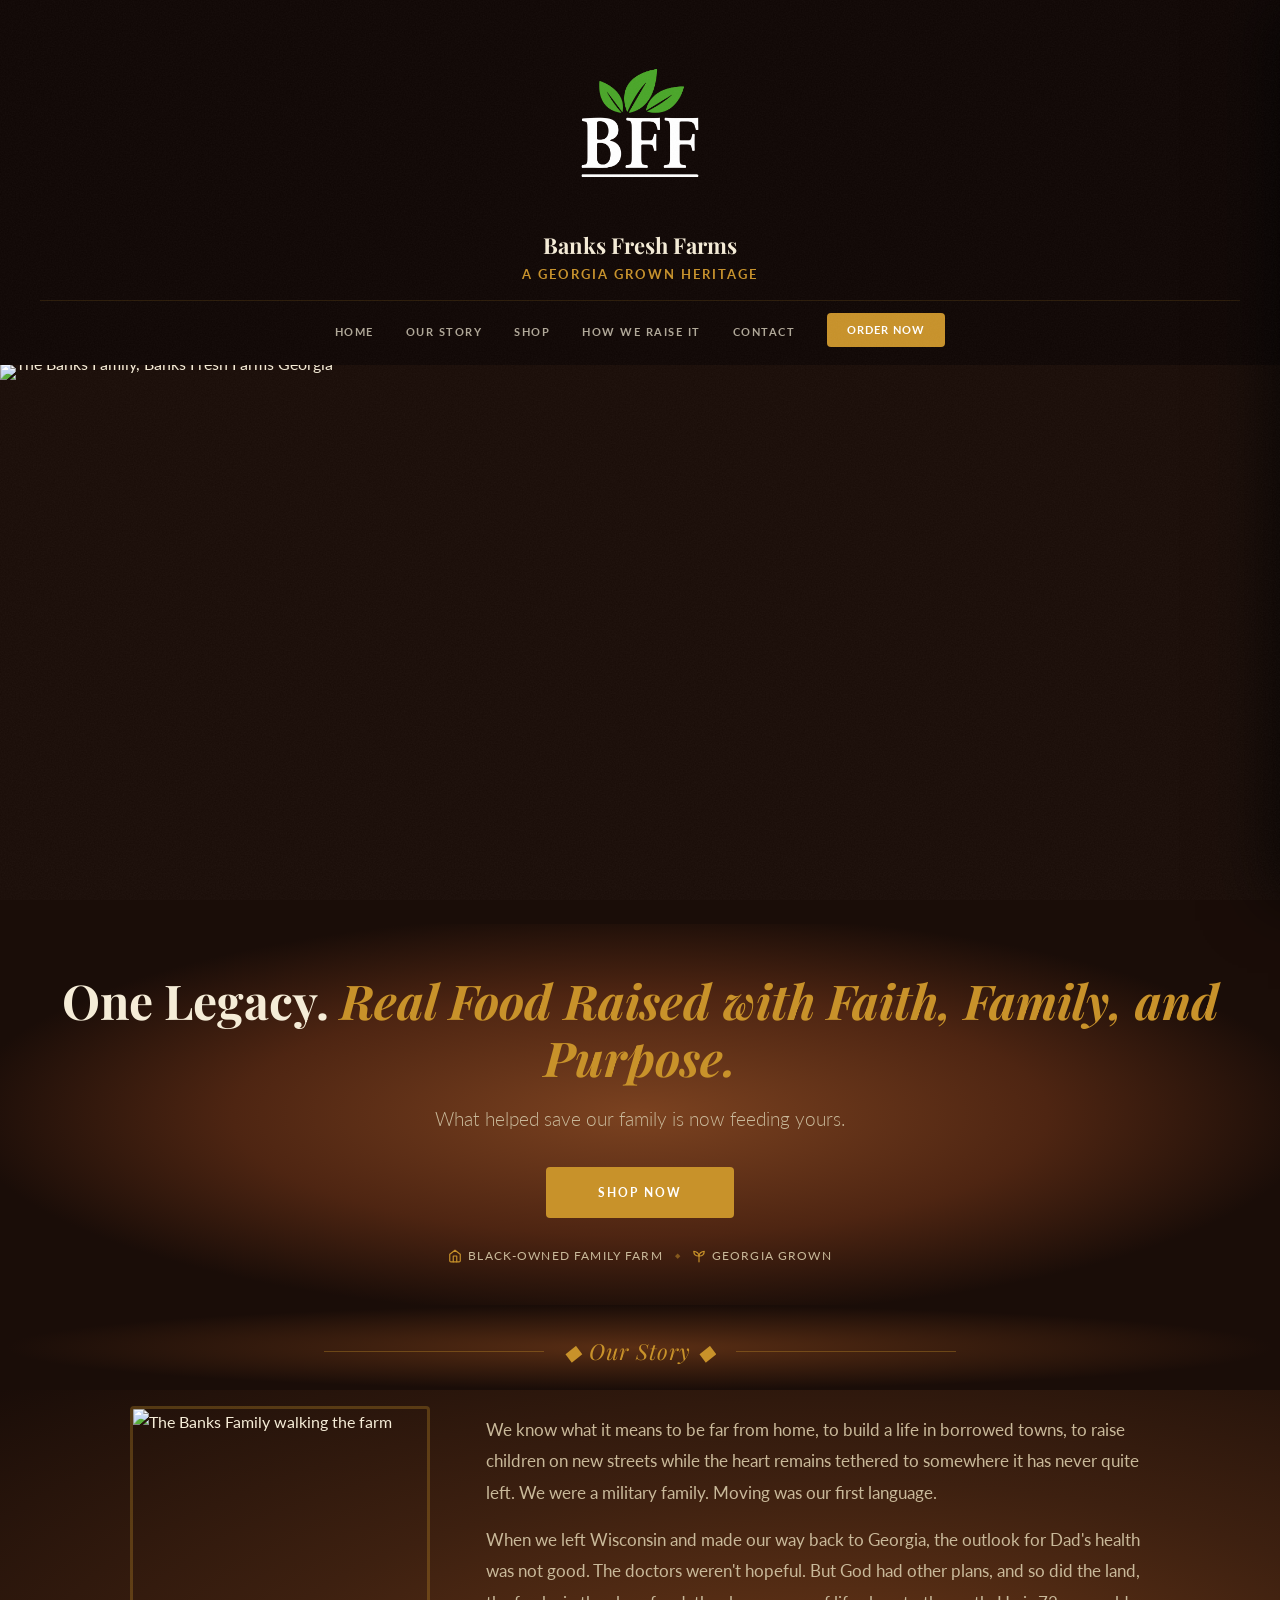
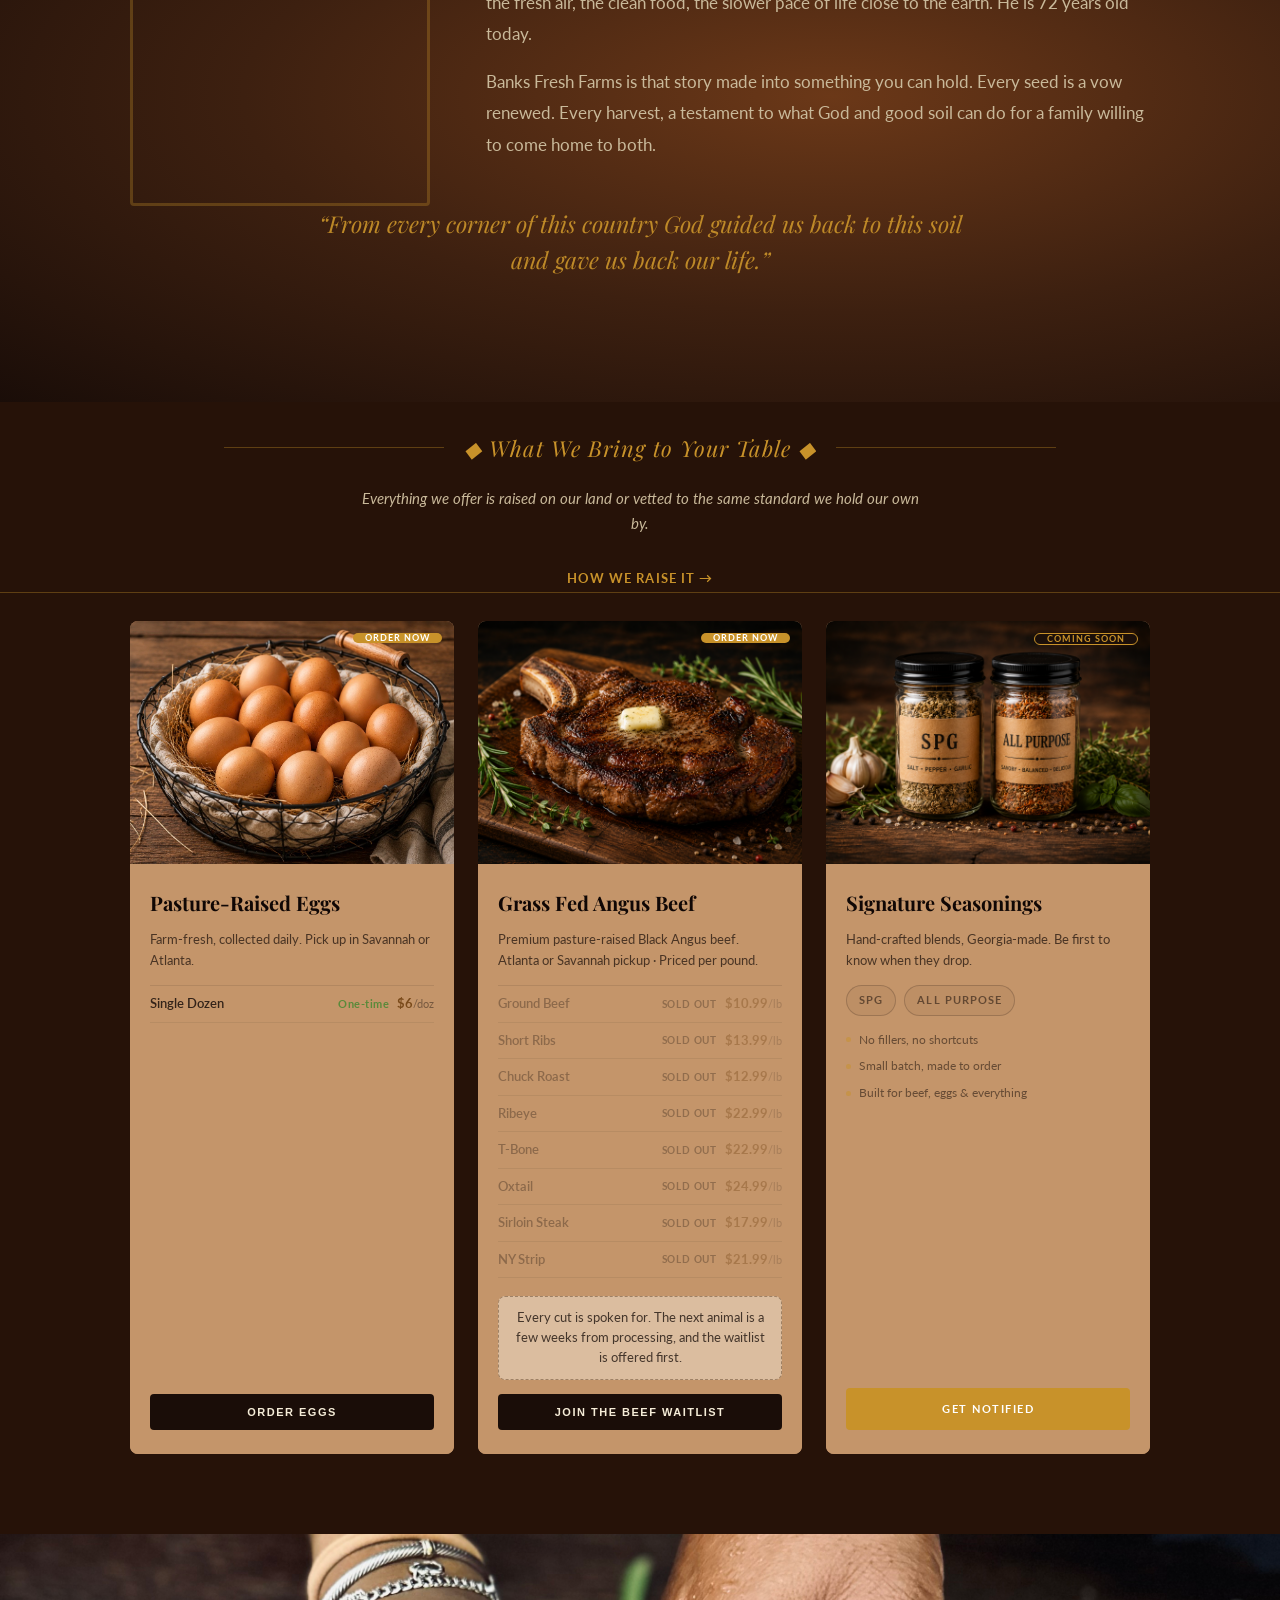
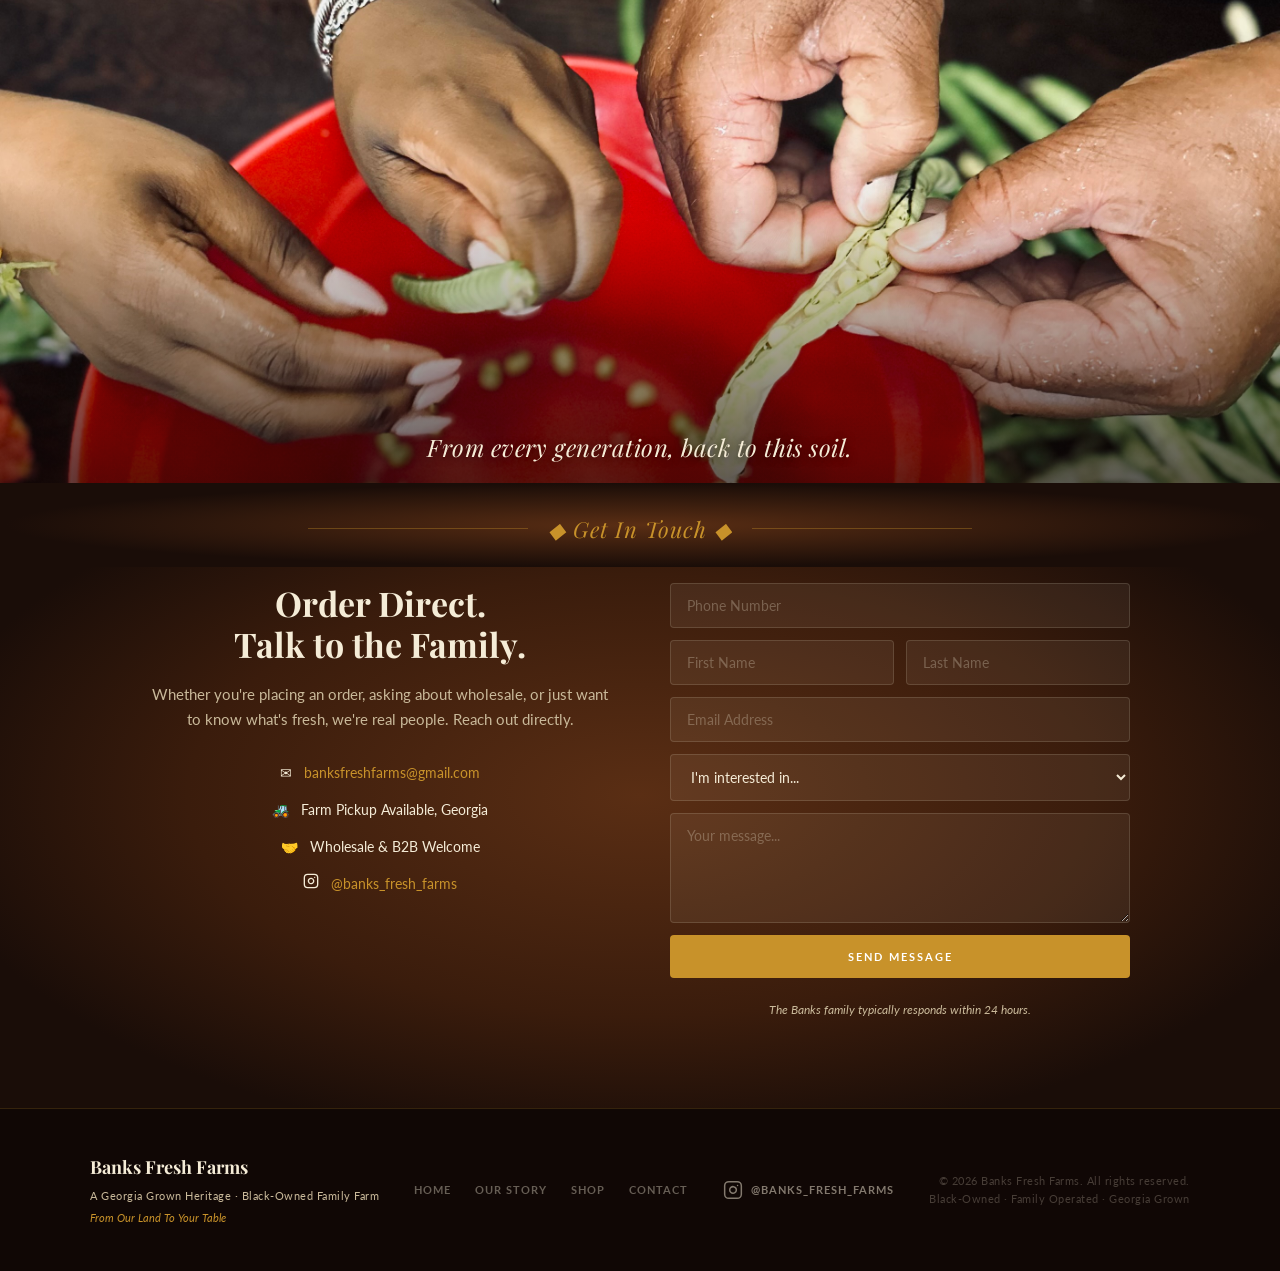
==== commit dbaf3d67: "Mark all beef sold out; turn the dead end into a waitlist Ground beef and short ribs go to 0, which " ====
--- a/index.html
+++ b/index.html
@@ -16,7 +16,7 @@
   <link rel="preconnect" href="https://fonts.googleapis.com" />
   <link rel="preconnect" href="https://fonts.gstatic.com" crossorigin />
   <link href="https://fonts.googleapis.com/css2?family=Playfair+Display:ital,wght@0,400;0,600;0,700;1,400&family=Lato:wght@300;400;700&display=swap" rel="stylesheet" />
-  <link rel="stylesheet" href="css/style.css?v=95" />
+  <link rel="stylesheet" href="css/style.css?v=97" />
 </head>
 <body>
 
@@ -244,7 +244,9 @@
               <span class="beef-price-amt">$21.99<span class="beef-price-unit">/lb</span></span>
             </li>
           </ul>
+          <p class="beef-soldout-note" id="beefSoldOutNote" hidden>Every cut is spoken for. The next animal is a few weeks from processing, and the waitlist is offered first.</p>
           <button type="button" class="shop-card-btn" id="beefLearnMoreBtn">Order Beef</button>
+          <button type="button" class="shop-card-btn" id="beefWaitlistBtn" hidden>Join the Beef Waitlist</button>
         </div>
       </div>
 
@@ -632,6 +634,8 @@
           <span class="beef-cta-total-amt" id="beefOrderTotalAmt">$0.00</span>
         </div>
         <button type="button" class="beef-modal-order-btn" id="beefModalOrderBtn">Add to Order</button>
+        <p class="beef-soldout-panel" id="beefSoldOutPanel" hidden>Every cut is sold out. The next animal is a few weeks from processing &mdash; join the waitlist and we&rsquo;ll come to you first.</p>
+        <button type="button" class="beef-modal-order-btn" id="beefModalWaitlistBtn" hidden>Join the Beef Waitlist</button>
       </div>
     </div>
   </div>
@@ -737,7 +741,7 @@
           <span id="cartDeliveryLineAmt">$15.00</span>
         </div>
         <div class="cart-breakdown-row cart-breakdown-tax">
-          <span>Tax (GA)</span>
+          <span id="cartTaxLabel">Tax (GA)</span>
           <span id="cartTaxAmt">$0.00</span>
         </div>
       </div>
@@ -753,8 +757,8 @@
 
 
 
-  <script src="js/bff-config.js?v=95"></script>
-  <script src="js/bff-supabase.js?v=95"></script>
-  <script src="js/main.js?v=95"></script>
+  <script src="js/bff-config.js?v=97"></script>
+  <script src="js/bff-supabase.js?v=97"></script>
+  <script src="js/main.js?v=97"></script>
 </body>
 </html>
--- a/css/style.css
+++ b/css/style.css
@@ -4193,3 +4193,28 @@
   .photo-zoom-stage.is-animating img { transition: none; }
   button.beef-modal-photo-item img { transition: none; }
 }
+
+/* Beef sold-out state — shown when no cut has stock left */
+.beef-soldout-note {
+  font-family: 'Lato', sans-serif;
+  font-size: 12.5px;
+  line-height: 1.6;
+  color: rgba(26,15,10,0.78);
+  text-align: center;
+  margin: 0 0 14px;
+  padding: 11px 12px;
+  border: 1px dashed rgba(60,32,10,0.38);
+  border-radius: 7px;
+  background: rgba(255,250,240,0.4);
+}
+.beef-soldout-panel {
+  font-family: 'Lato', sans-serif;
+  font-size: 13px;
+  line-height: 1.65;
+  color: var(--cream-muted);
+  text-align: center;
+  margin: 0 0 14px;
+  padding: 14px 14px;
+  border: 1px dashed rgba(200,146,42,0.4);
+  border-radius: 8px;
+}
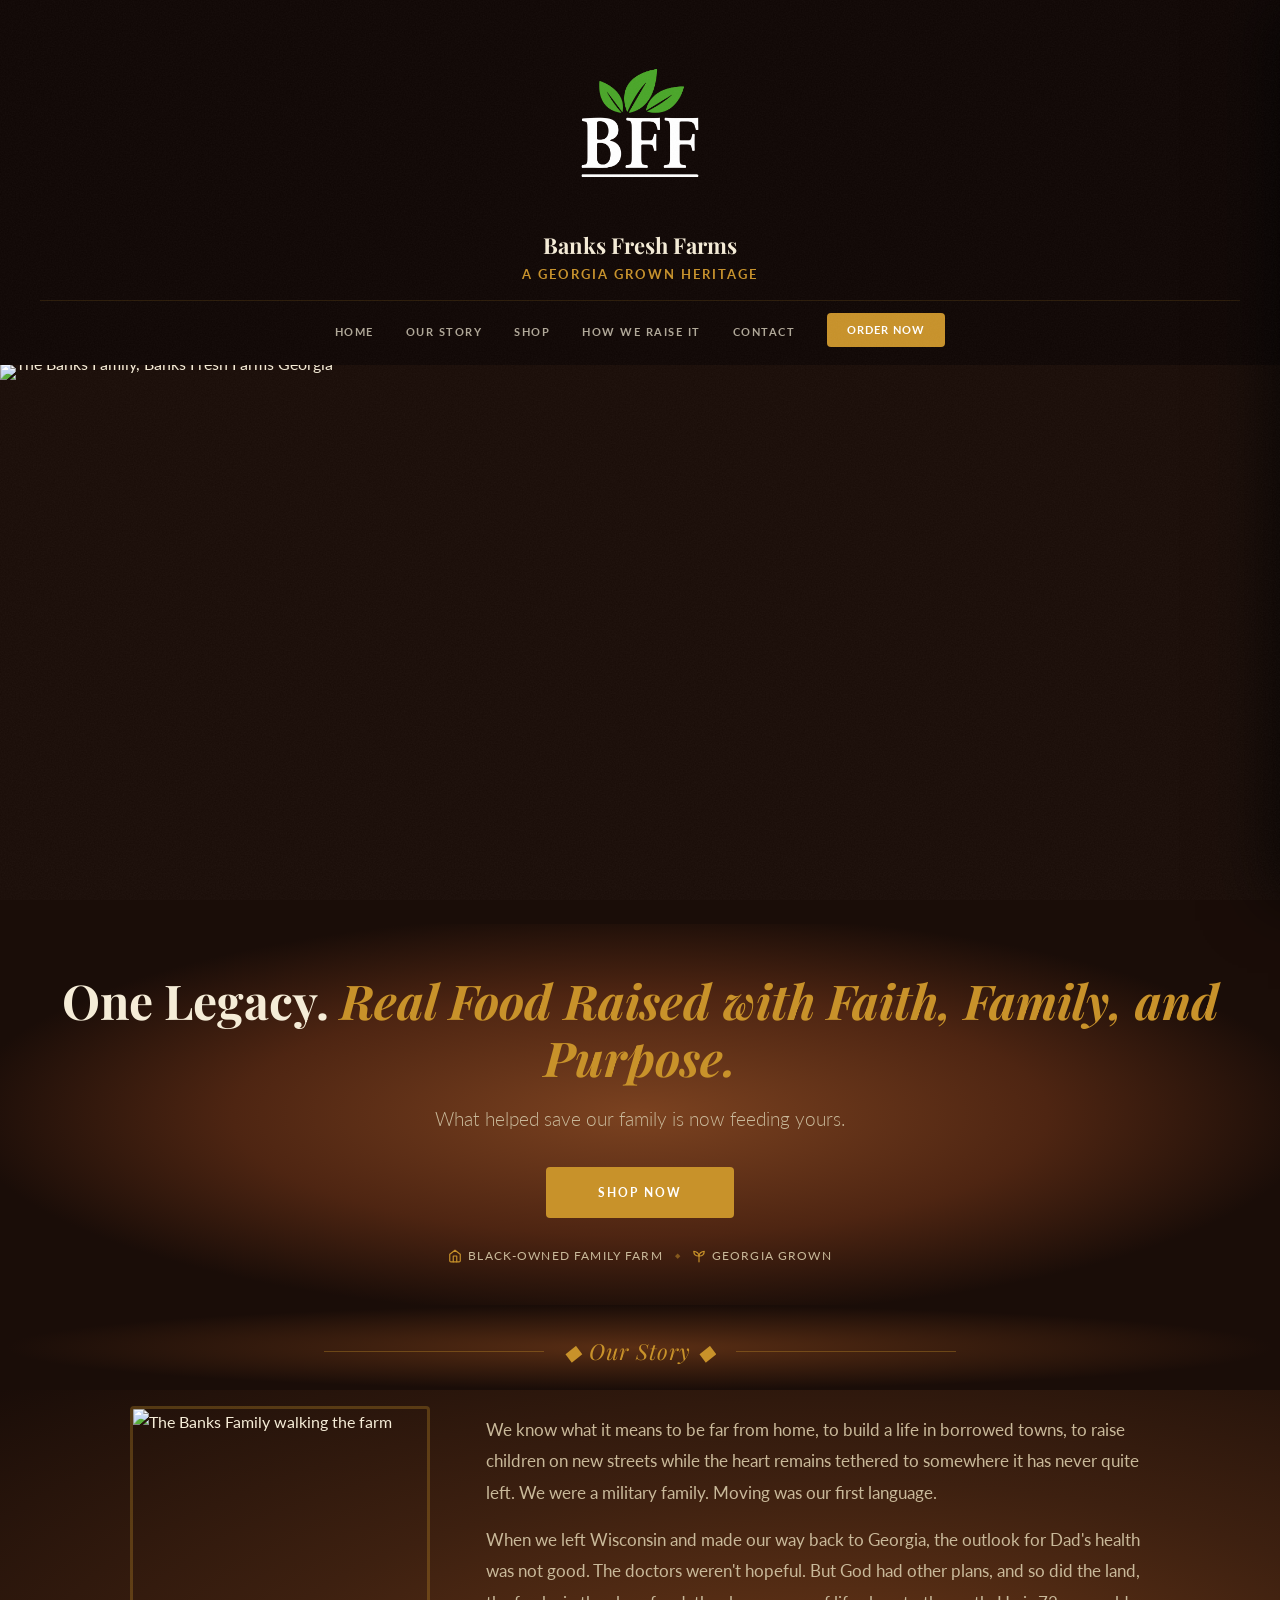
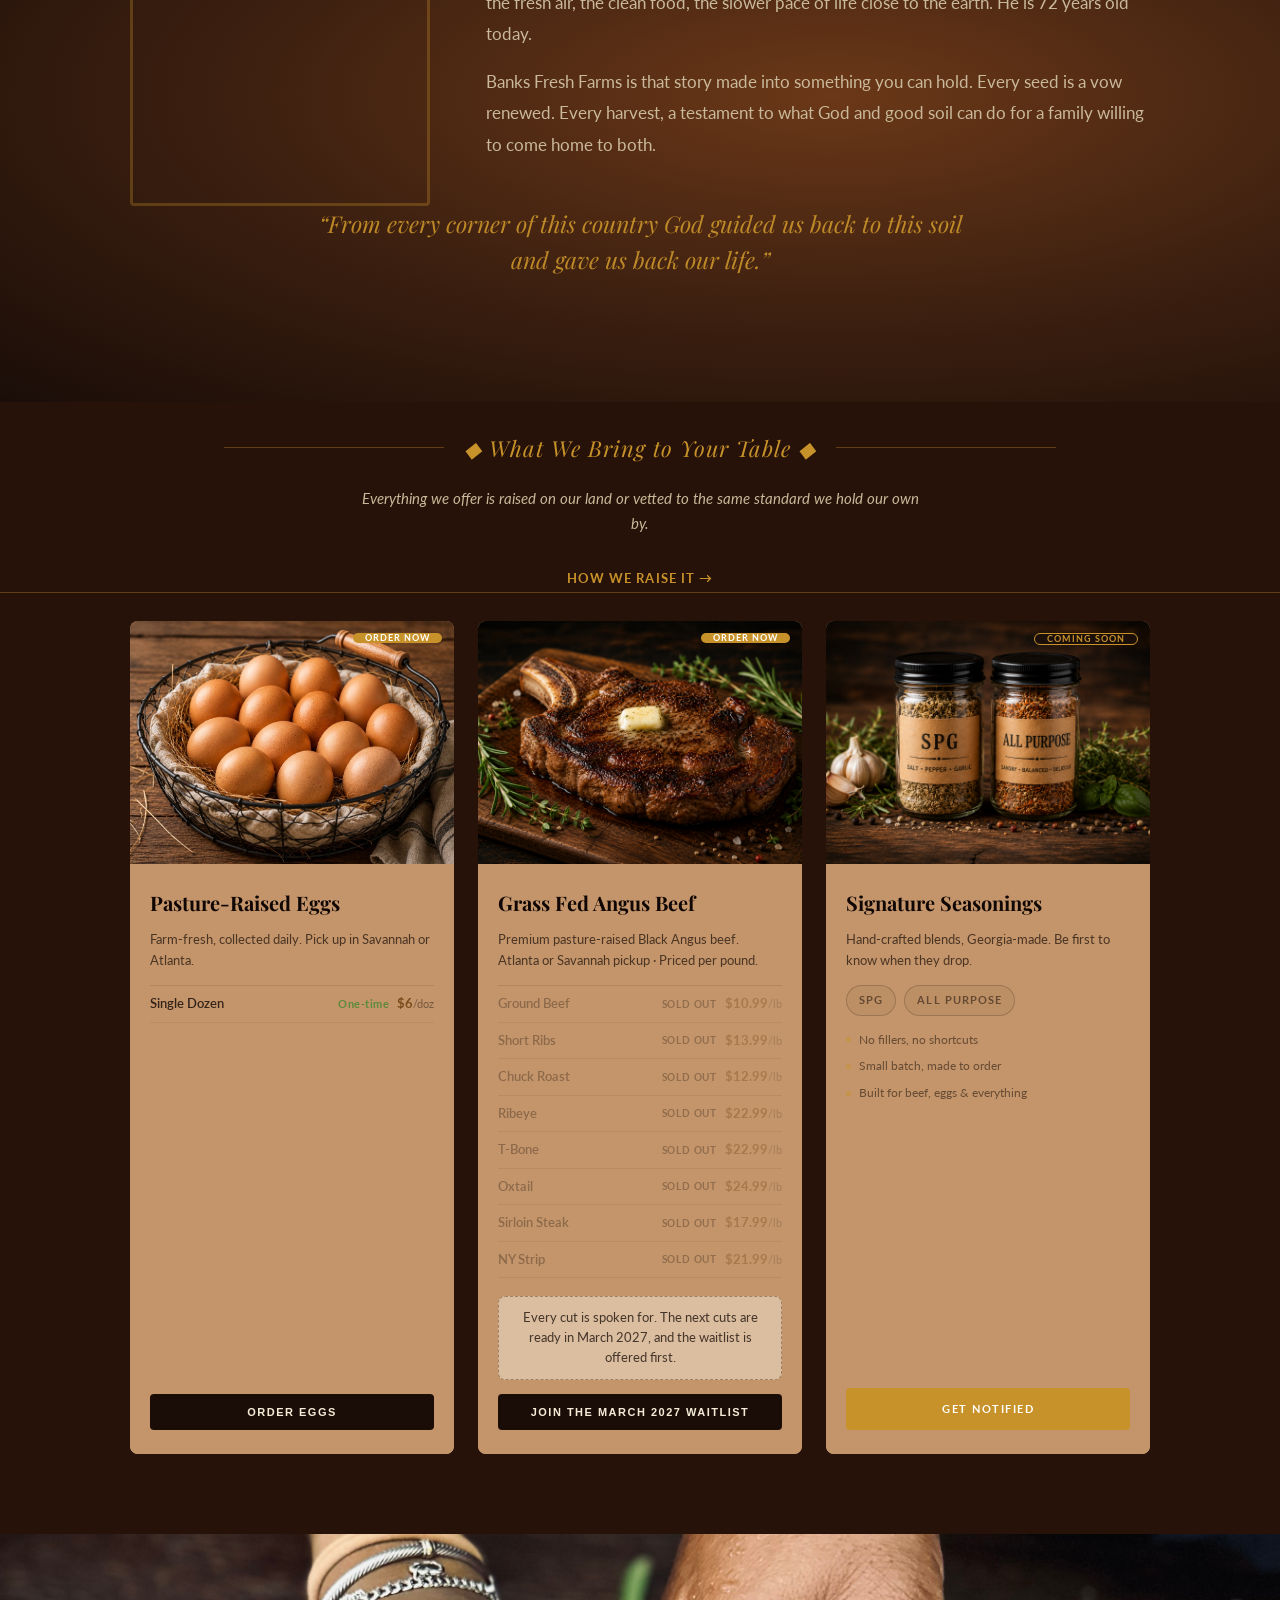
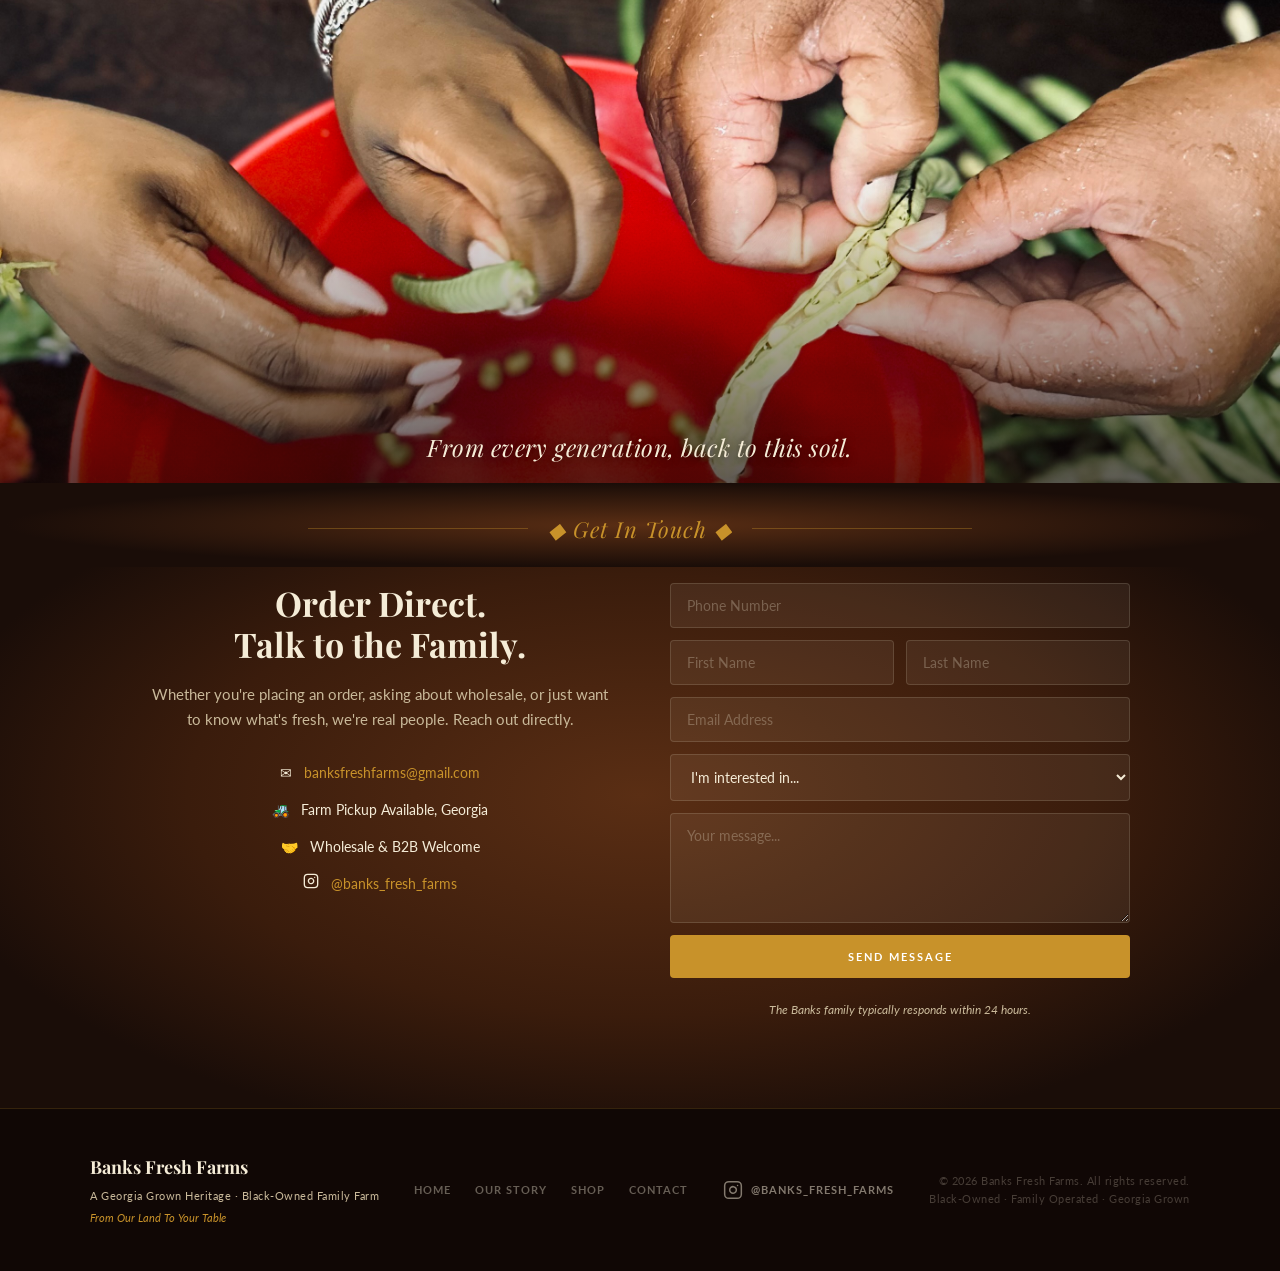
==== commit bcf5ec57: "Say March 2027 for the next beef cuts The sold-out copy said the next animal was "a few weeks from p" ====
--- a/index.html
+++ b/index.html
@@ -16,7 +16,7 @@
   <link rel="preconnect" href="https://fonts.googleapis.com" />
   <link rel="preconnect" href="https://fonts.gstatic.com" crossorigin />
   <link href="https://fonts.googleapis.com/css2?family=Playfair+Display:ital,wght@0,400;0,600;0,700;1,400&family=Lato:wght@300;400;700&display=swap" rel="stylesheet" />
-  <link rel="stylesheet" href="css/style.css?v=97" />
+  <link rel="stylesheet" href="css/style.css?v=98" />
 </head>
 <body>
 
@@ -757,8 +757,8 @@
 
 
 
-  <script src="js/bff-config.js?v=97"></script>
-  <script src="js/bff-supabase.js?v=97"></script>
-  <script src="js/main.js?v=97"></script>
+  <script src="js/bff-config.js?v=98"></script>
+  <script src="js/bff-supabase.js?v=98"></script>
+  <script src="js/main.js?v=98"></script>
 </body>
 </html>
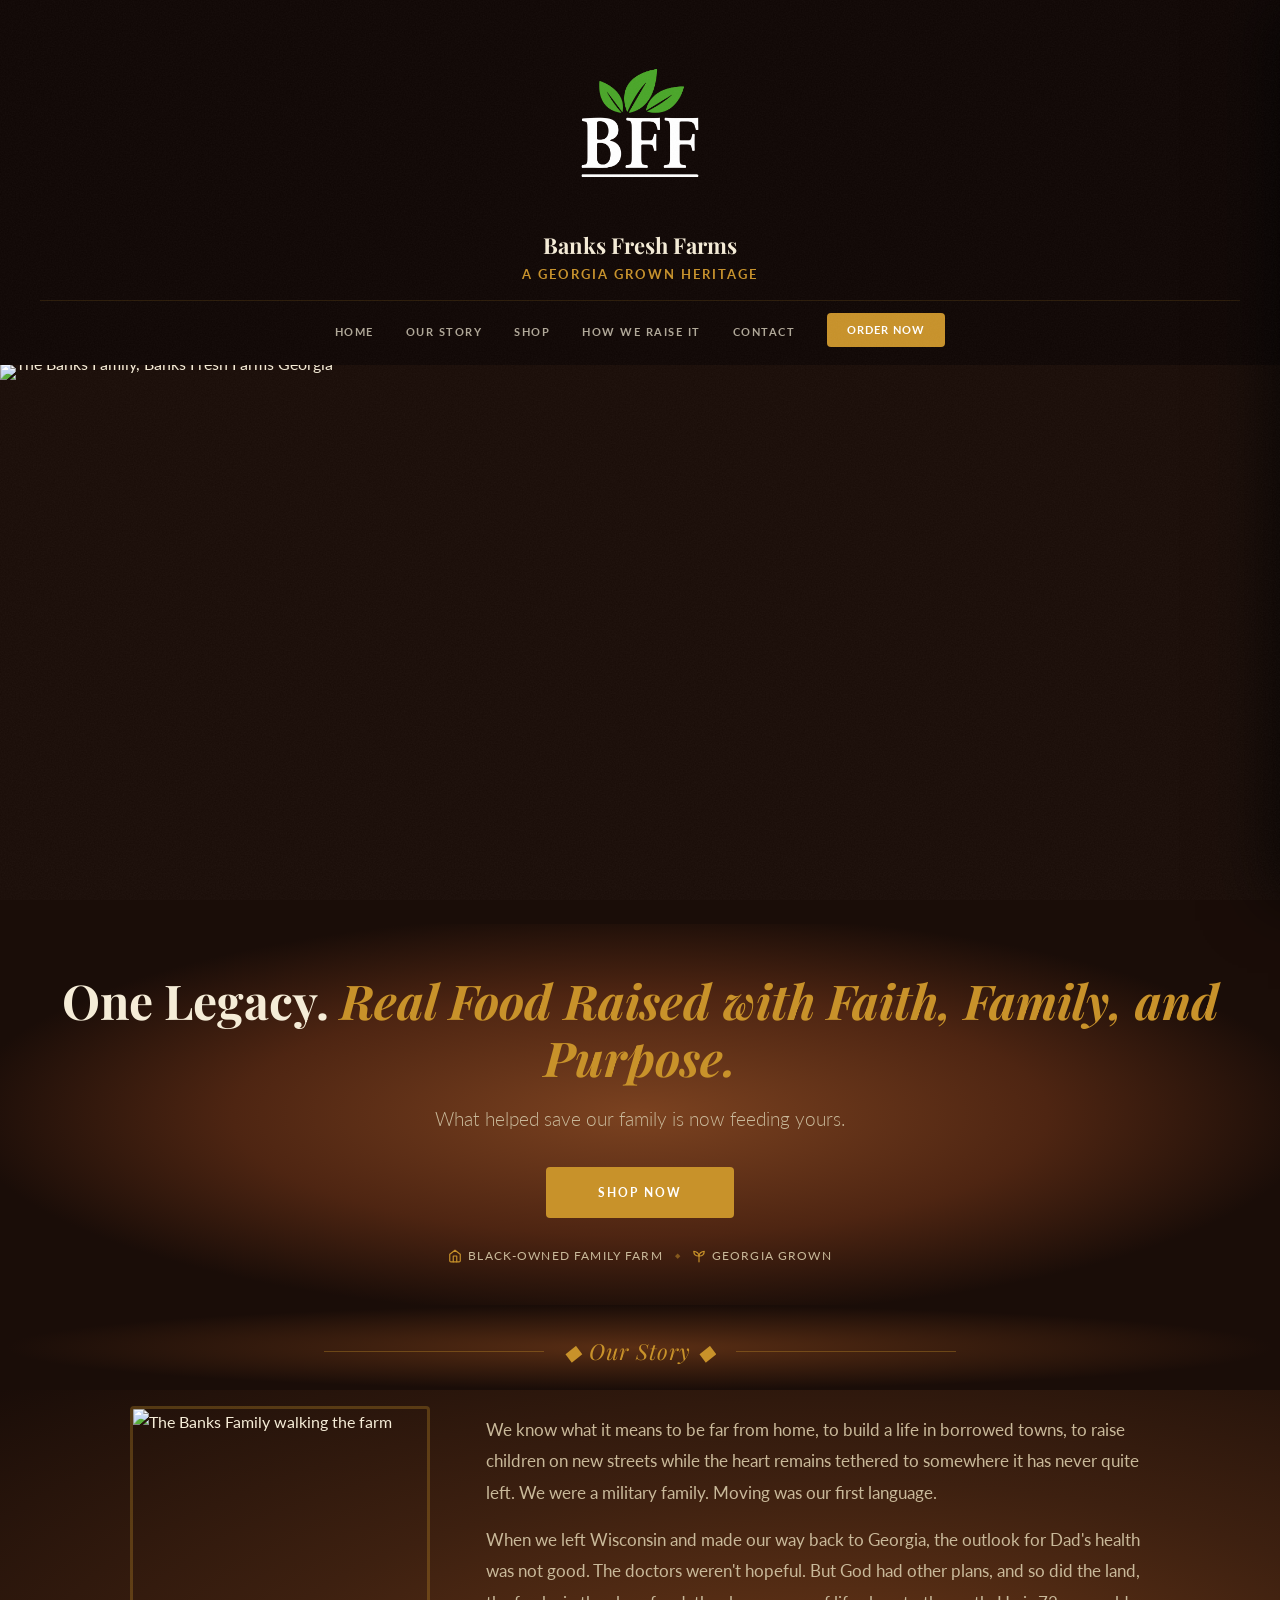
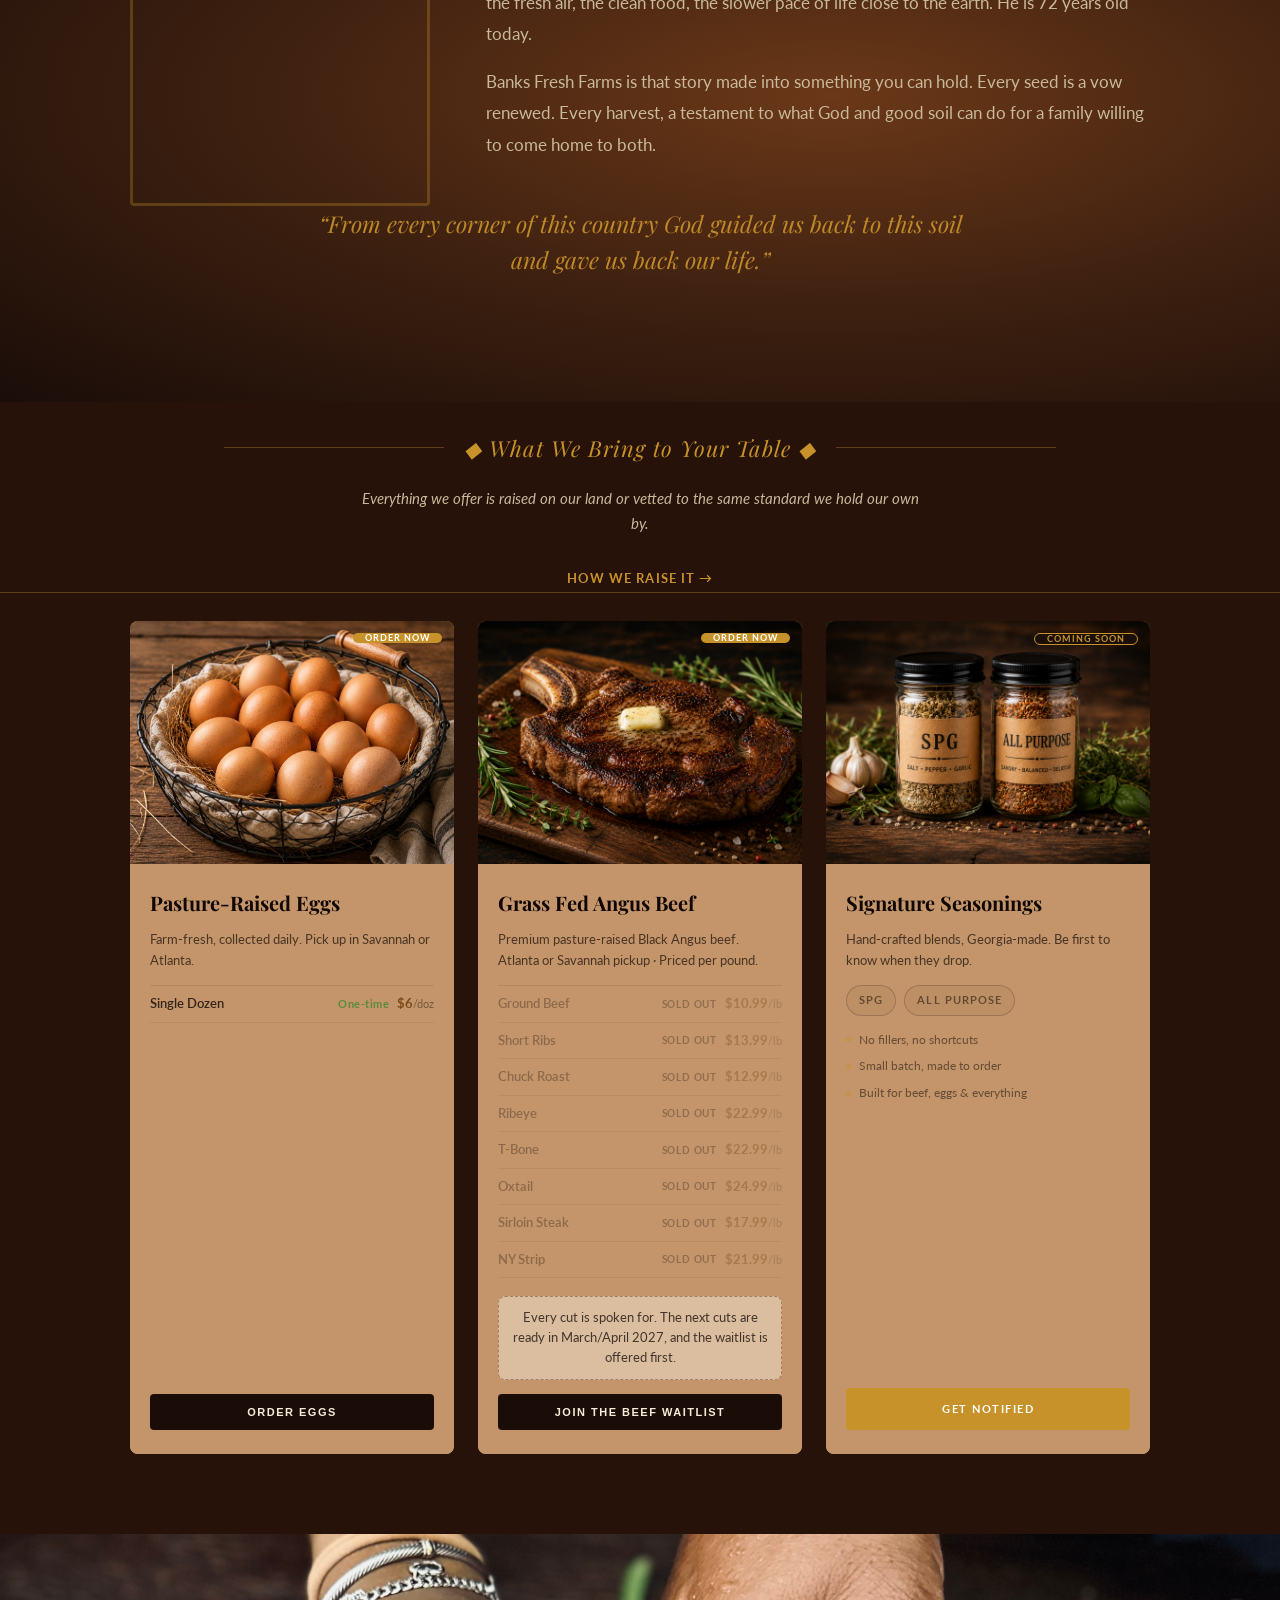
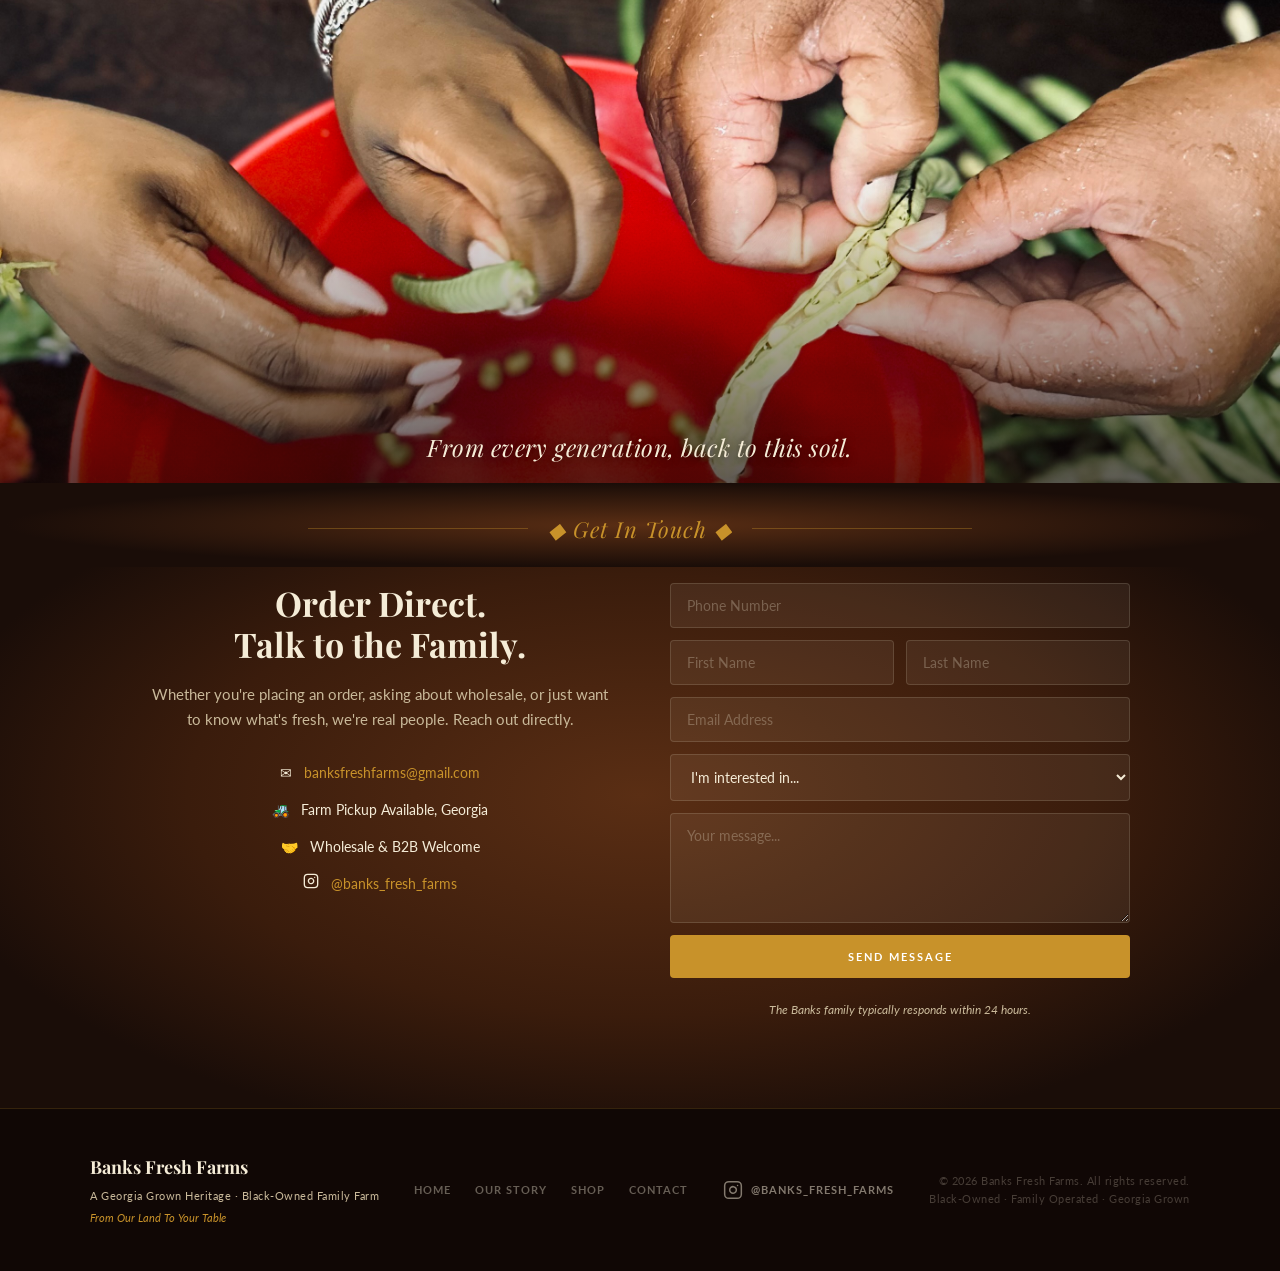
==== commit d1c79bc7: "Next beef cuts are March/April 2027 Widens the date from a single month. Card, modal and the contact" ====
--- a/index.html
+++ b/index.html
@@ -16,7 +16,7 @@
   <link rel="preconnect" href="https://fonts.googleapis.com" />
   <link rel="preconnect" href="https://fonts.gstatic.com" crossorigin />
   <link href="https://fonts.googleapis.com/css2?family=Playfair+Display:ital,wght@0,400;0,600;0,700;1,400&family=Lato:wght@300;400;700&display=swap" rel="stylesheet" />
-  <link rel="stylesheet" href="css/style.css?v=98" />
+  <link rel="stylesheet" href="css/style.css?v=100" />
 </head>
 <body>
 
@@ -757,8 +757,8 @@
 
 
 
-  <script src="js/bff-config.js?v=98"></script>
-  <script src="js/bff-supabase.js?v=98"></script>
-  <script src="js/main.js?v=98"></script>
+  <script src="js/bff-config.js?v=100"></script>
+  <script src="js/bff-supabase.js?v=100"></script>
+  <script src="js/main.js?v=100"></script>
 </body>
 </html>
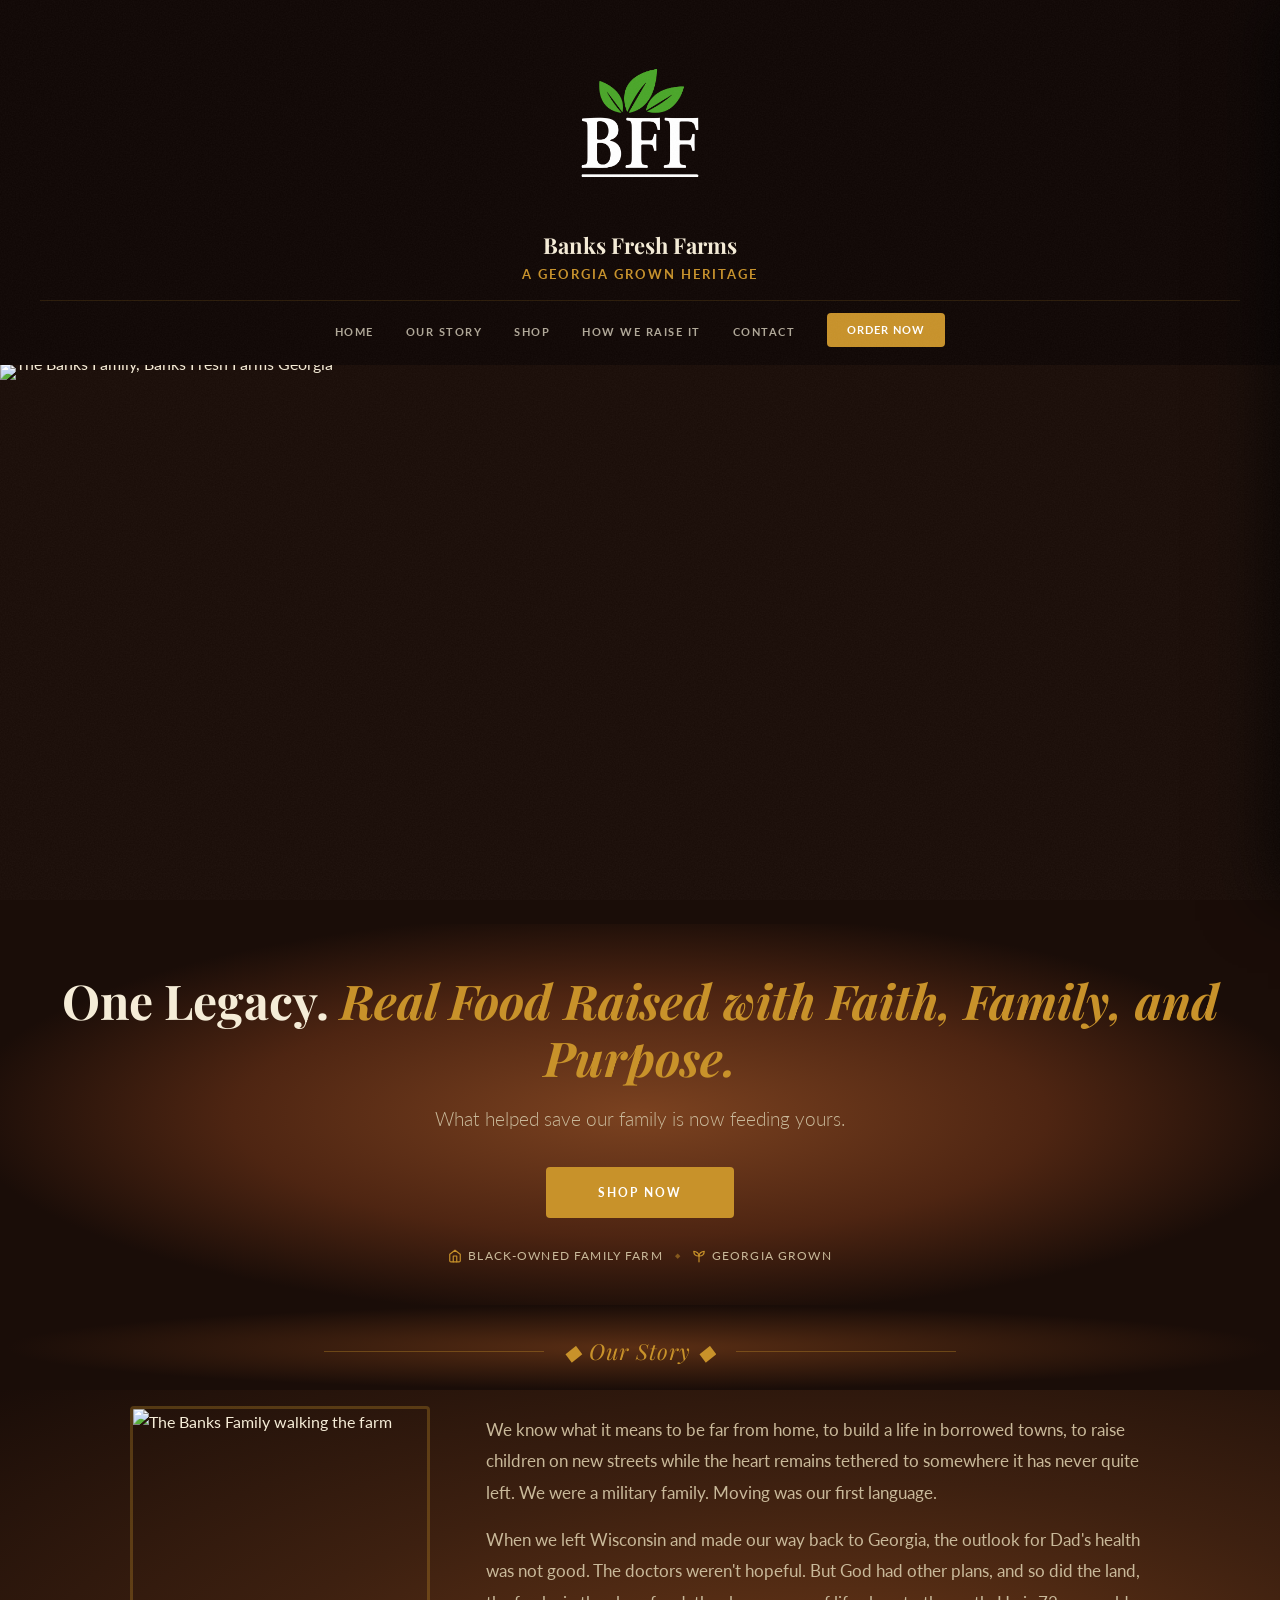
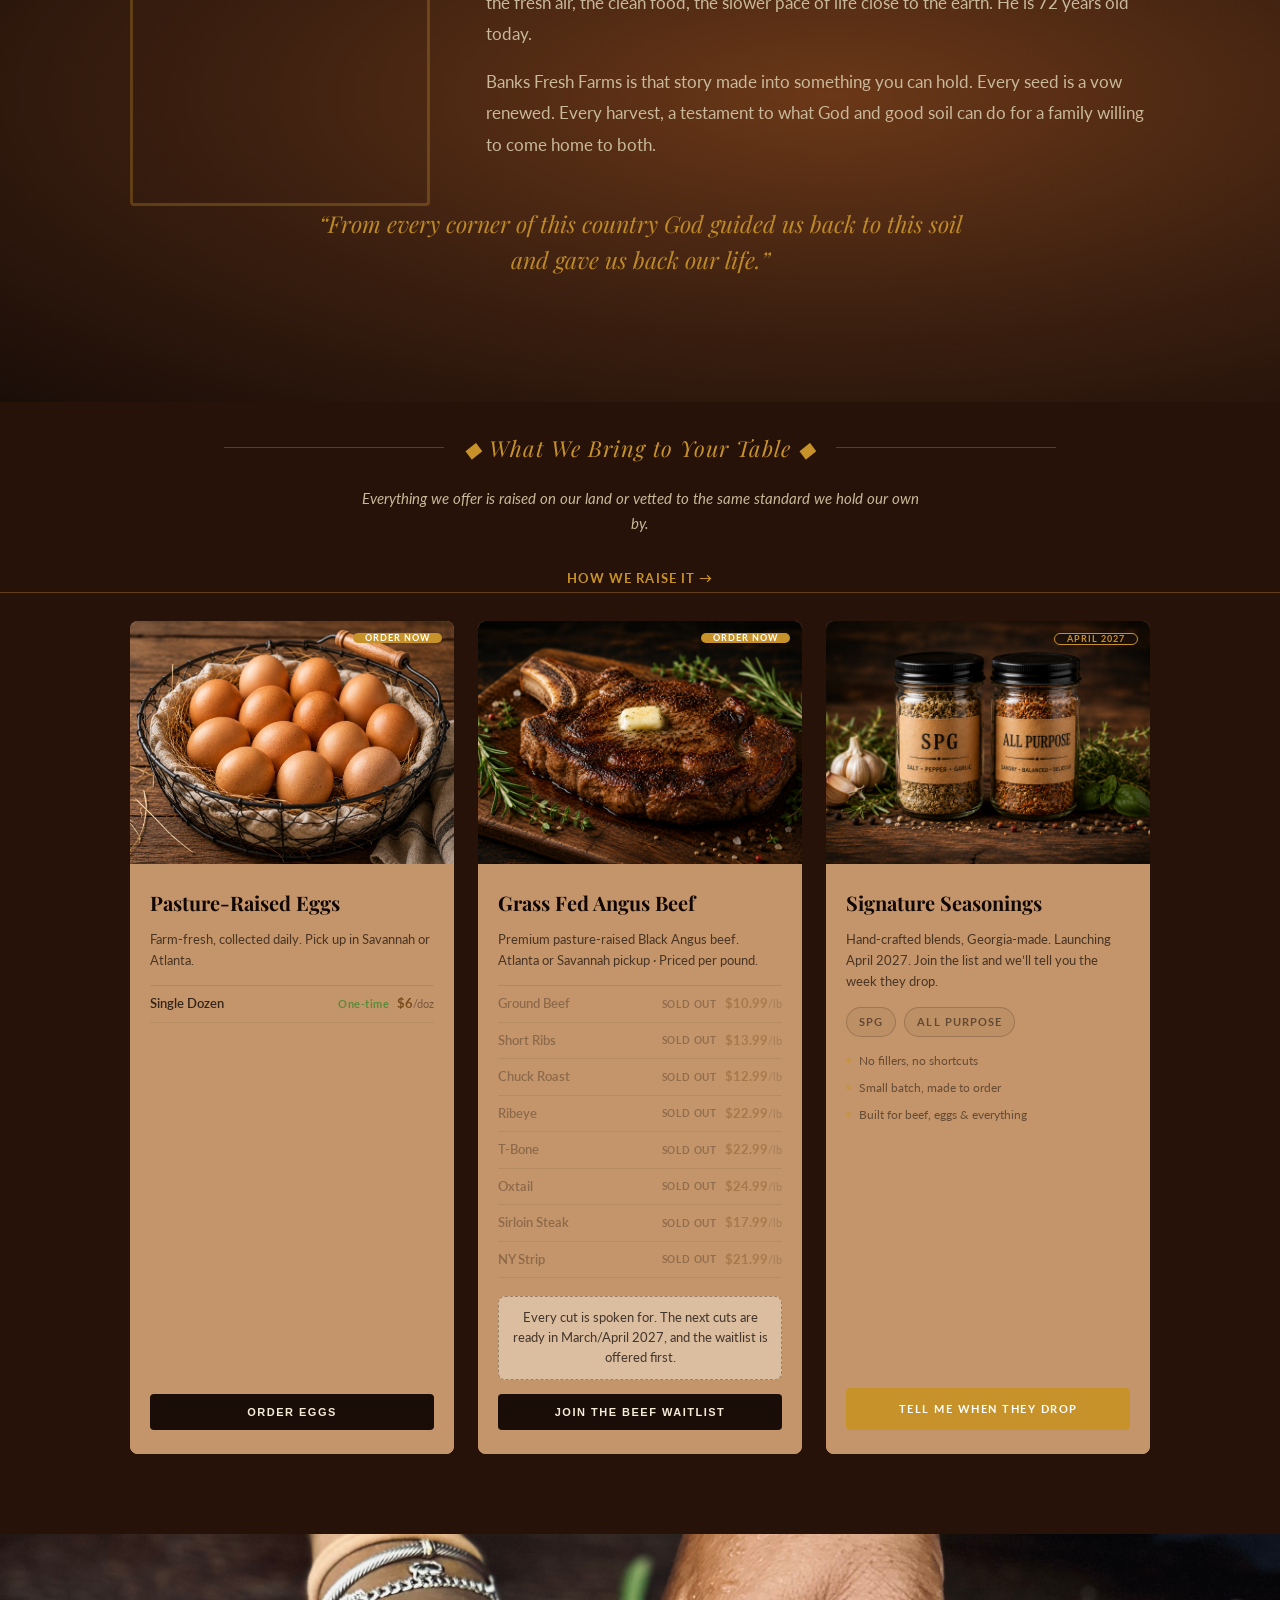
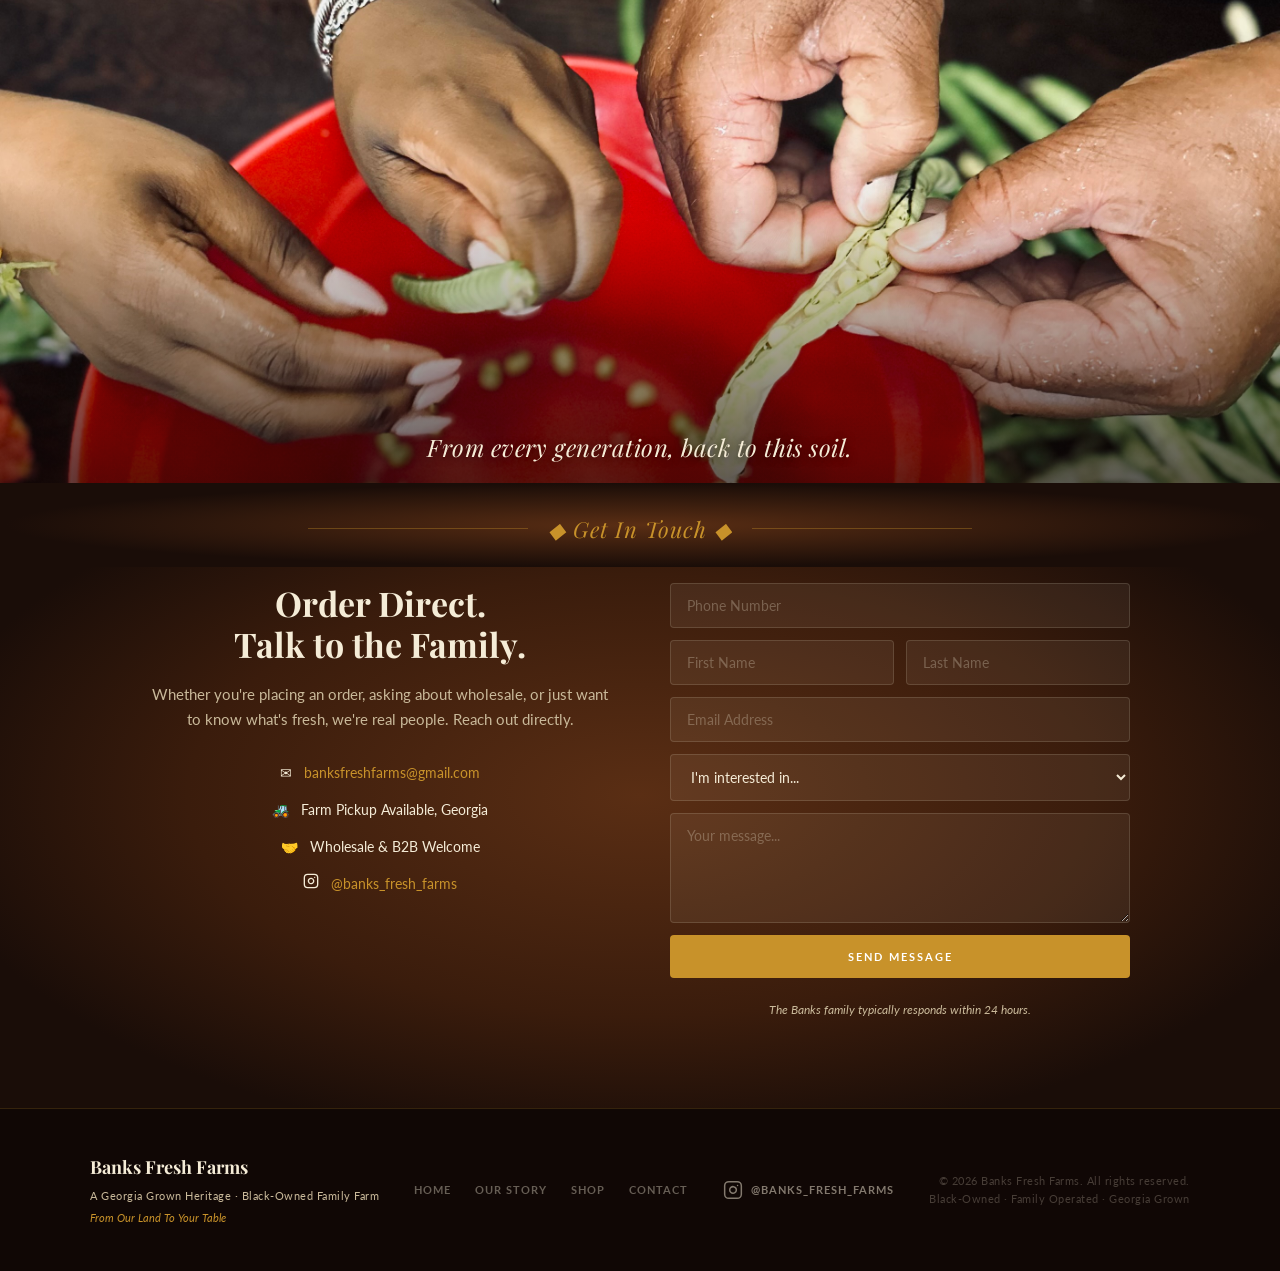
==== commit 9a9c3852: "Signature Seasonings launch April 2027 The card carried an open-ended "Coming Soon" and asked people" ====
--- a/index.html
+++ b/index.html
@@ -16,7 +16,7 @@
   <link rel="preconnect" href="https://fonts.googleapis.com" />
   <link rel="preconnect" href="https://fonts.gstatic.com" crossorigin />
   <link href="https://fonts.googleapis.com/css2?family=Playfair+Display:ital,wght@0,400;0,600;0,700;1,400&family=Lato:wght@300;400;700&display=swap" rel="stylesheet" />
-  <link rel="stylesheet" href="css/style.css?v=100" />
+  <link rel="stylesheet" href="css/style.css?v=101" />
 </head>
 <body>
 
@@ -255,11 +255,11 @@
         <div class="shop-card-photo">
           <img src="images/product-seasonings-2.png" alt="Signature Seasonings — SPG, Cajun, All Purpose"
             onerror="this.style.display='none'; this.parentElement.classList.add('no-photo');" />
-          <div class="shop-card-badge shop-card-badge--soon">Coming Soon</div>
+          <div class="shop-card-badge shop-card-badge--soon" id="seasoningsBadge">Coming Soon</div>
         </div>
         <div class="shop-card-body">
           <h3 class="shop-card-title">Signature Seasonings</h3>
-          <p class="shop-card-desc">Hand-crafted blends, Georgia-made. Be first to know when they drop.</p>
+          <p class="shop-card-desc" id="seasoningsDesc">Hand-crafted blends, Georgia-made. Be first to know when they drop.</p>
           <div class="seasoning-flavors">
             <span class="seasoning-pill">SPG</span>
             <span class="seasoning-pill">All Purpose</span>
@@ -269,7 +269,7 @@
             <div class="seasoning-attr"><span class="seasoning-attr-dot"></span>Small batch, made to order</div>
             <div class="seasoning-attr"><span class="seasoning-attr-dot"></span>Built for beef, eggs &amp; everything</div>
           </div>
-          <a href="#contact" class="shop-card-btn shop-card-btn--soon">Get Notified</a>
+          <a href="#contact" class="shop-card-btn shop-card-btn--soon" id="seasoningsNotifyBtn">Get Notified</a>
         </div>
       </div>
 
@@ -757,8 +757,8 @@
 
 
 
-  <script src="js/bff-config.js?v=100"></script>
-  <script src="js/bff-supabase.js?v=100"></script>
-  <script src="js/main.js?v=100"></script>
+  <script src="js/bff-config.js?v=101"></script>
+  <script src="js/bff-supabase.js?v=101"></script>
+  <script src="js/main.js?v=101"></script>
 </body>
 </html>
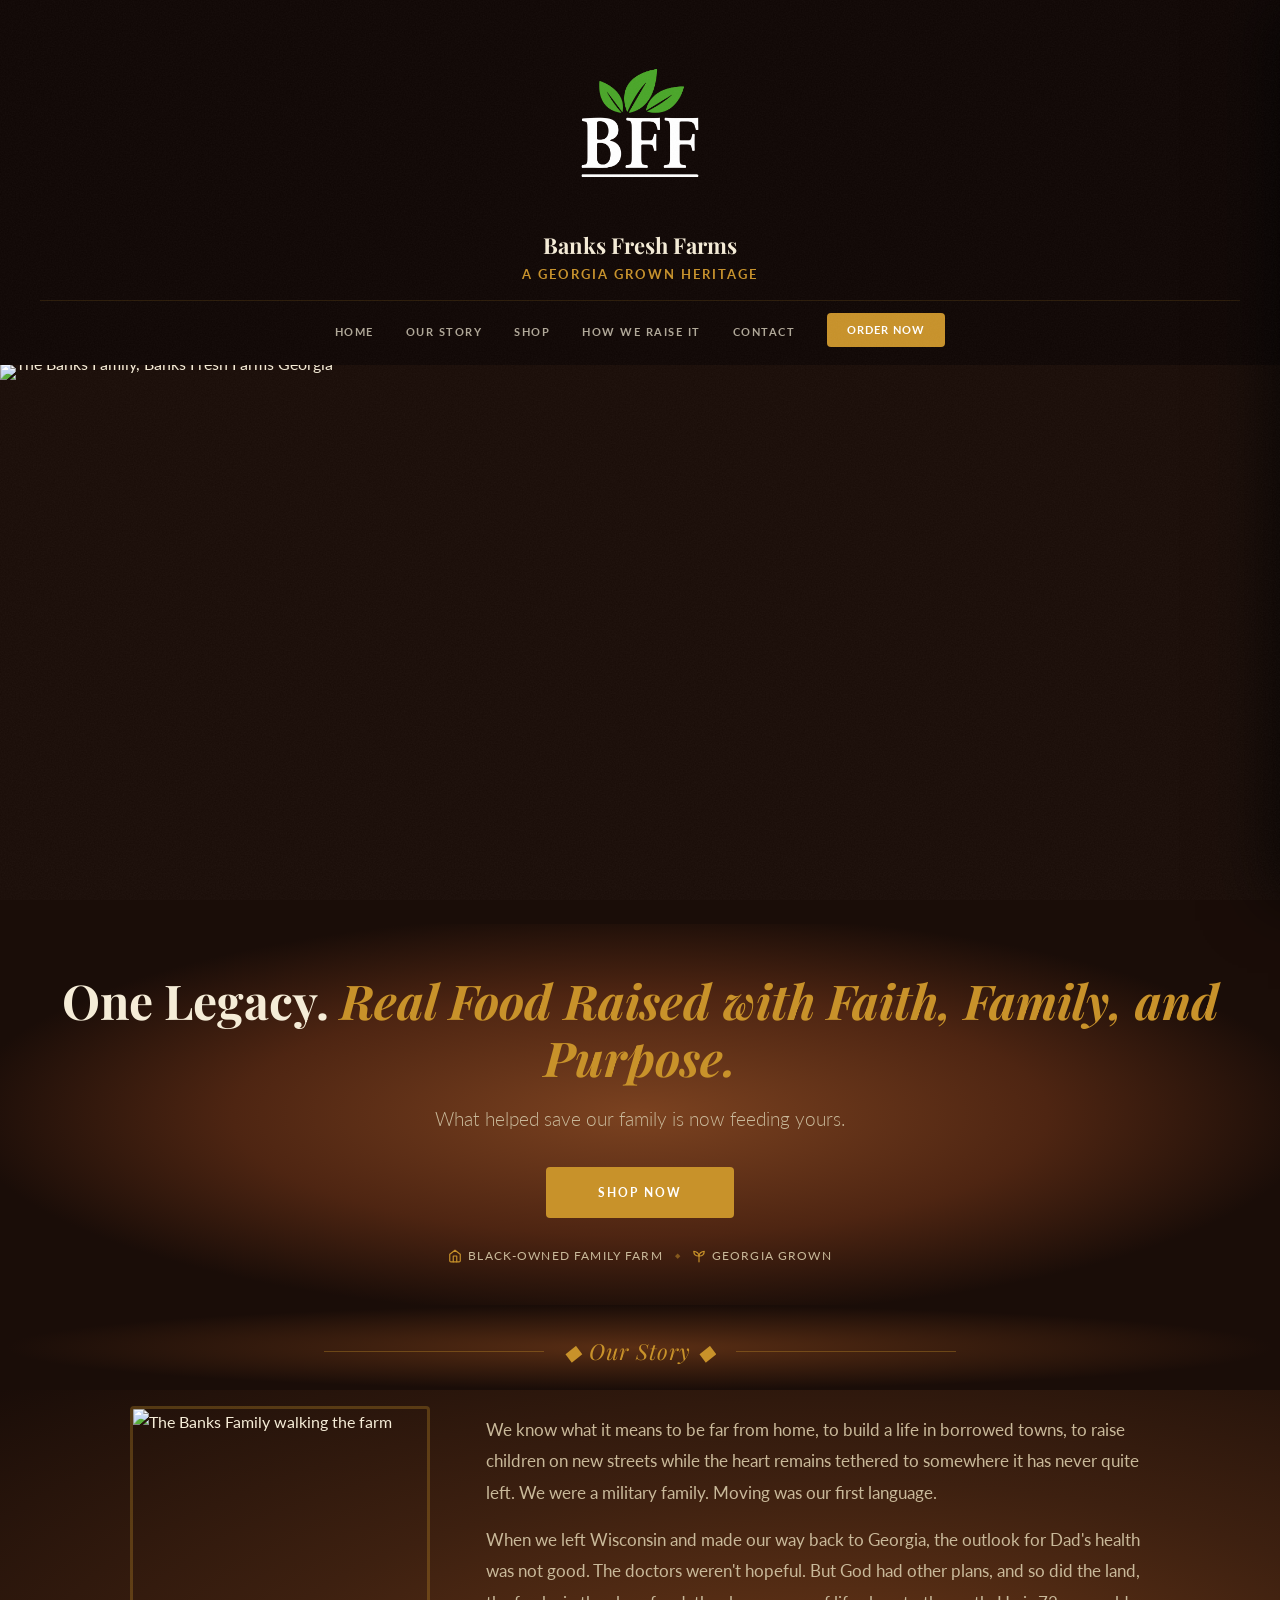
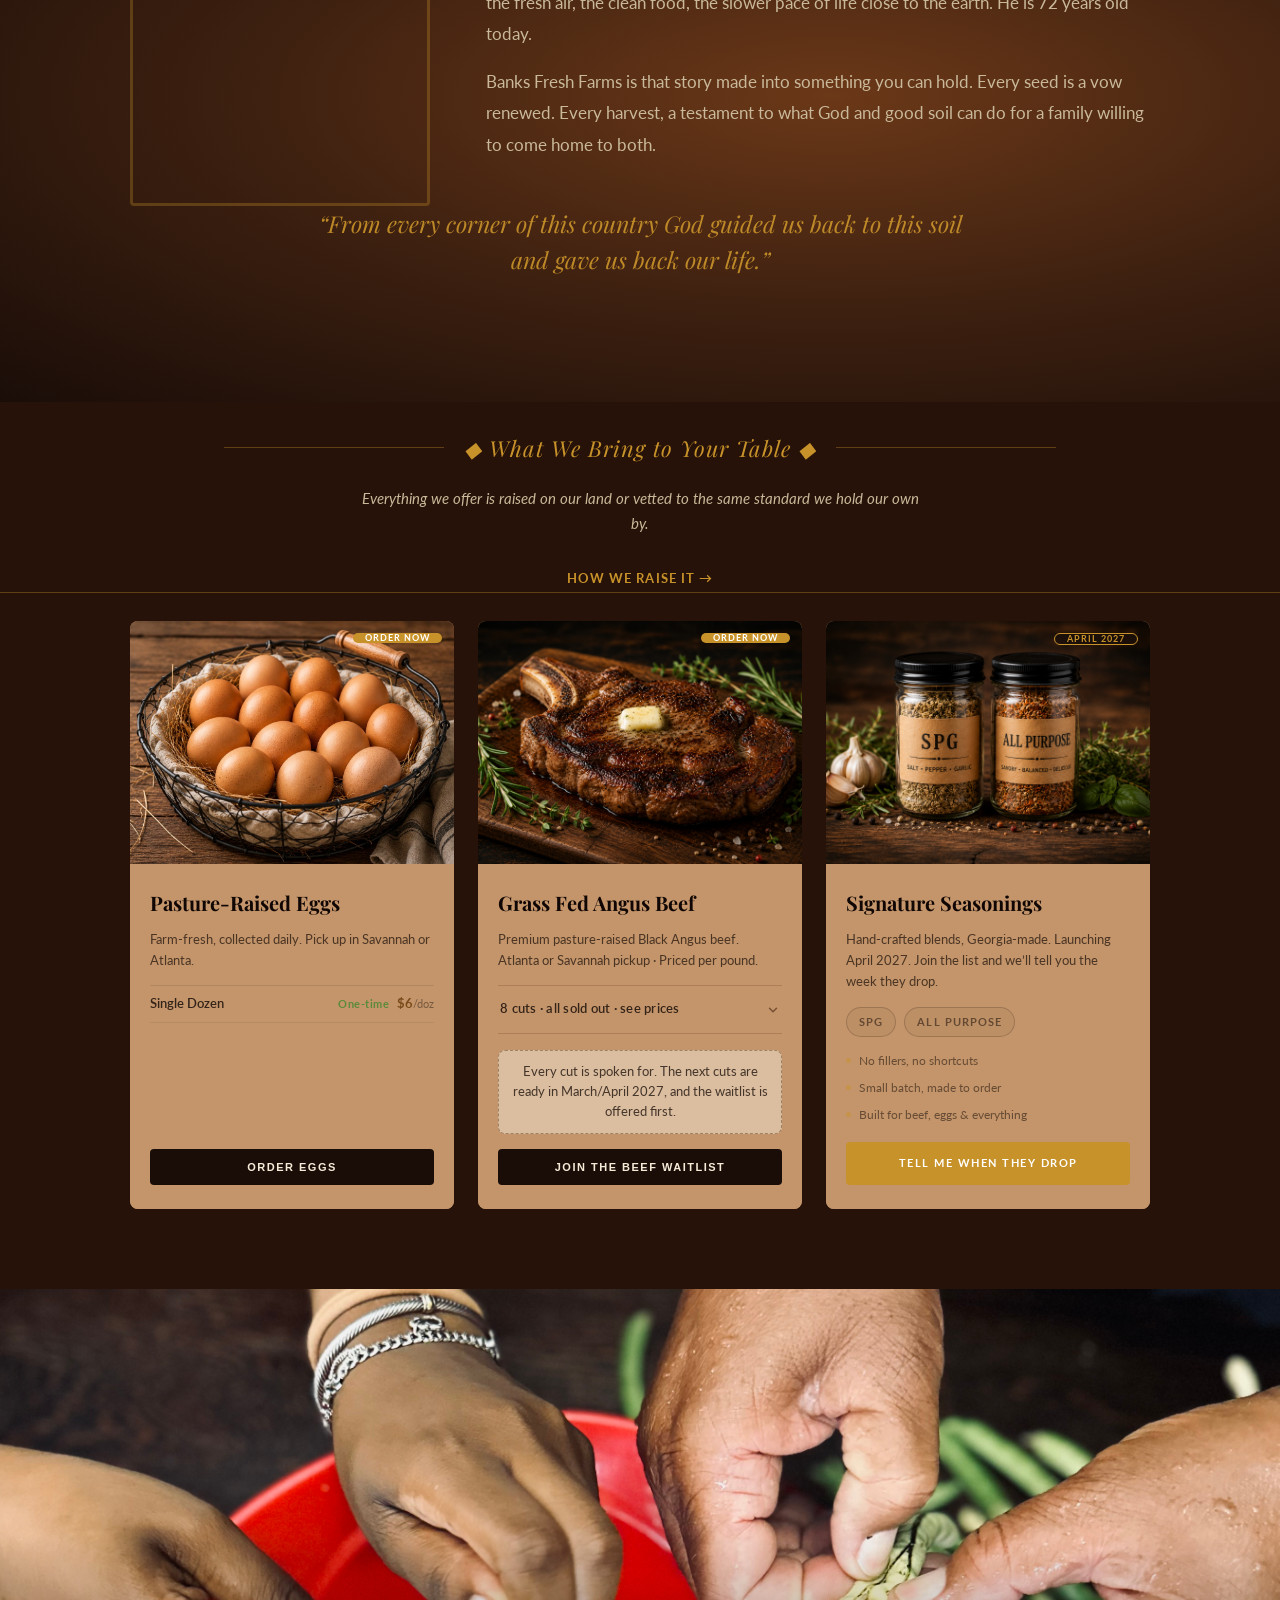
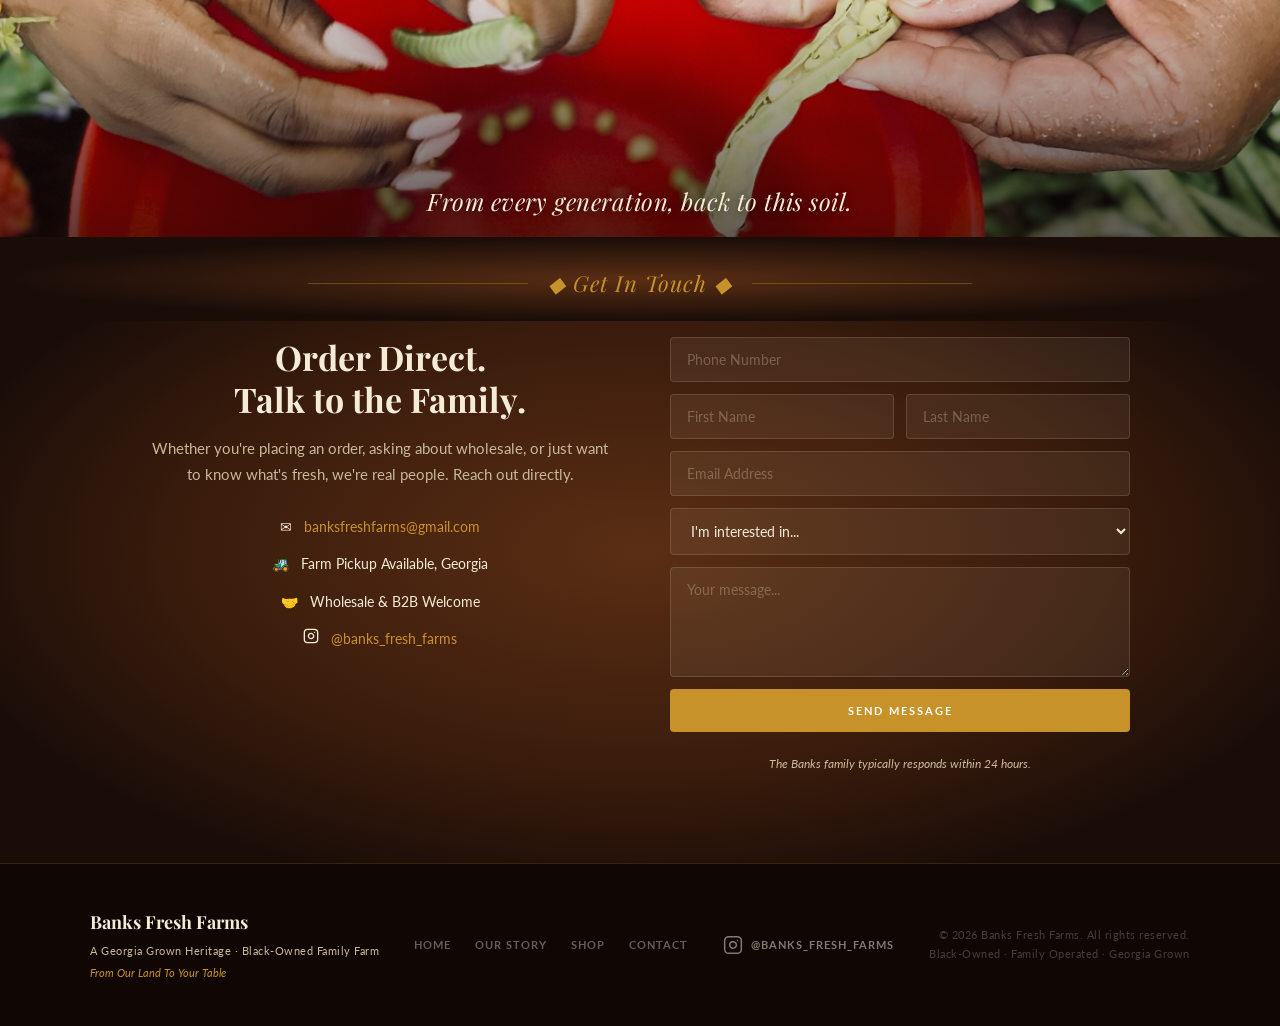
==== commit c560280d: "Collapse beef cuts behind a dropdown to even out the shop cards The beef card carried eight price ro" ====
--- a/index.html
+++ b/index.html
@@ -16,7 +16,7 @@
   <link rel="preconnect" href="https://fonts.googleapis.com" />
   <link rel="preconnect" href="https://fonts.gstatic.com" crossorigin />
   <link href="https://fonts.googleapis.com/css2?family=Playfair+Display:ital,wght@0,400;0,600;0,700;1,400&family=Lato:wght@300;400;700&display=swap" rel="stylesheet" />
-  <link rel="stylesheet" href="css/style.css?v=101" />
+  <link rel="stylesheet" href="css/style.css?v=102" />
 </head>
 <body>
 
@@ -194,56 +194,68 @@
         <div class="shop-card-body">
           <h3 class="shop-card-title">Grass Fed Angus Beef</h3>
           <p class="shop-card-desc">Premium pasture-raised Black Angus beef. Atlanta or Savannah pickup · Priced per pound.</p>
-          <ul class="beef-price-list">
-            <li class="beef-price-row" data-cut="ground-beef">
-              <span class="beef-price-cut">Ground Beef</span>
-              <span class="beef-price-stock"><s class="stock-was">250</s> 125 lbs left</span>
-              <span class="beef-price-sold" hidden>Sold Out</span>
-              <span class="beef-price-amt">$10.99<span class="beef-price-unit">/lb</span></span>
-            </li>
-            <li class="beef-price-row" data-cut="short-ribs">
-              <span class="beef-price-cut">Short Ribs</span>
-              <span class="beef-price-stock">50 lbs left</span>
-              <span class="beef-price-sold" hidden>Sold Out</span>
-              <span class="beef-price-amt">$13.99<span class="beef-price-unit">/lb</span></span>
-            </li>
-            <li class="beef-price-row beef-price-row--soldout" data-cut="chuck-roast">
-              <span class="beef-price-cut">Chuck Roast</span>
-              <span class="beef-price-stock" hidden></span>
-              <span class="beef-price-sold">Sold Out</span>
-              <span class="beef-price-amt">$12.99<span class="beef-price-unit">/lb</span></span>
-            </li>
-            <li class="beef-price-row beef-price-row--soldout" data-cut="ribeye">
-              <span class="beef-price-cut">Ribeye</span>
-              <span class="beef-price-stock" hidden></span>
-              <span class="beef-price-sold">Sold Out</span>
-              <span class="beef-price-amt">$22.99<span class="beef-price-unit">/lb</span></span>
-            </li>
-            <li class="beef-price-row beef-price-row--soldout" data-cut="t-bone">
-              <span class="beef-price-cut">T-Bone</span>
-              <span class="beef-price-stock" hidden></span>
-              <span class="beef-price-sold">Sold Out</span>
-              <span class="beef-price-amt">$22.99<span class="beef-price-unit">/lb</span></span>
-            </li>
-            <li class="beef-price-row beef-price-row--soldout" data-cut="oxtail">
-              <span class="beef-price-cut">Oxtail</span>
-              <span class="beef-price-stock" hidden></span>
-              <span class="beef-price-sold">Sold Out</span>
-              <span class="beef-price-amt">$24.99<span class="beef-price-unit">/lb</span></span>
-            </li>
-            <li class="beef-price-row beef-price-row--soldout" data-cut="sirloin-steak">
-              <span class="beef-price-cut">Sirloin Steak</span>
-              <span class="beef-price-stock" hidden></span>
-              <span class="beef-price-sold">Sold Out</span>
-              <span class="beef-price-amt">$17.99<span class="beef-price-unit">/lb</span></span>
-            </li>
-            <li class="beef-price-row beef-price-row--soldout" data-cut="ny-strip">
-              <span class="beef-price-cut">NY Strip</span>
-              <span class="beef-price-stock" hidden></span>
-              <span class="beef-price-sold">Sold Out</span>
-              <span class="beef-price-amt">$21.99<span class="beef-price-unit">/lb</span></span>
-            </li>
-          </ul>
+          <details class="beef-cuts-drop" id="beefCutsDrop">
+            <summary class="beef-cuts-summary">
+              <span class="beef-cuts-summary-text" id="beefCutsSummaryText">Cuts &amp; prices</span>
+              <svg class="beef-cuts-chevron" width="14" height="14" viewBox="0 0 24 24" fill="none"
+                   stroke="currentColor" stroke-width="2.4" stroke-linecap="round" stroke-linejoin="round"
+                   aria-hidden="true"><polyline points="6 9 12 15 18 9"/></svg>
+            </summary>
+            <div class="beef-cuts-track">
+              <div class="beef-cuts-inner">
+              <ul class="beef-price-list">
+                <li class="beef-price-row" data-cut="ground-beef">
+                  <span class="beef-price-cut">Ground Beef</span>
+                  <span class="beef-price-stock"><s class="stock-was">250</s> 125 lbs left</span>
+                  <span class="beef-price-sold" hidden>Sold Out</span>
+                  <span class="beef-price-amt">$10.99<span class="beef-price-unit">/lb</span></span>
+                </li>
+                <li class="beef-price-row" data-cut="short-ribs">
+                  <span class="beef-price-cut">Short Ribs</span>
+                  <span class="beef-price-stock">50 lbs left</span>
+                  <span class="beef-price-sold" hidden>Sold Out</span>
+                  <span class="beef-price-amt">$13.99<span class="beef-price-unit">/lb</span></span>
+                </li>
+                <li class="beef-price-row beef-price-row--soldout" data-cut="chuck-roast">
+                  <span class="beef-price-cut">Chuck Roast</span>
+                  <span class="beef-price-stock" hidden></span>
+                  <span class="beef-price-sold">Sold Out</span>
+                  <span class="beef-price-amt">$12.99<span class="beef-price-unit">/lb</span></span>
+                </li>
+                <li class="beef-price-row beef-price-row--soldout" data-cut="ribeye">
+                  <span class="beef-price-cut">Ribeye</span>
+                  <span class="beef-price-stock" hidden></span>
+                  <span class="beef-price-sold">Sold Out</span>
+                  <span class="beef-price-amt">$22.99<span class="beef-price-unit">/lb</span></span>
+                </li>
+                <li class="beef-price-row beef-price-row--soldout" data-cut="t-bone">
+                  <span class="beef-price-cut">T-Bone</span>
+                  <span class="beef-price-stock" hidden></span>
+                  <span class="beef-price-sold">Sold Out</span>
+                  <span class="beef-price-amt">$22.99<span class="beef-price-unit">/lb</span></span>
+                </li>
+                <li class="beef-price-row beef-price-row--soldout" data-cut="oxtail">
+                  <span class="beef-price-cut">Oxtail</span>
+                  <span class="beef-price-stock" hidden></span>
+                  <span class="beef-price-sold">Sold Out</span>
+                  <span class="beef-price-amt">$24.99<span class="beef-price-unit">/lb</span></span>
+                </li>
+                <li class="beef-price-row beef-price-row--soldout" data-cut="sirloin-steak">
+                  <span class="beef-price-cut">Sirloin Steak</span>
+                  <span class="beef-price-stock" hidden></span>
+                  <span class="beef-price-sold">Sold Out</span>
+                  <span class="beef-price-amt">$17.99<span class="beef-price-unit">/lb</span></span>
+                </li>
+                <li class="beef-price-row beef-price-row--soldout" data-cut="ny-strip">
+                  <span class="beef-price-cut">NY Strip</span>
+                  <span class="beef-price-stock" hidden></span>
+                  <span class="beef-price-sold">Sold Out</span>
+                  <span class="beef-price-amt">$21.99<span class="beef-price-unit">/lb</span></span>
+                </li>
+              </ul>
+              </div>
+            </div>
+          </details>
           <p class="beef-soldout-note" id="beefSoldOutNote" hidden>Every cut is spoken for. The next animal is a few weeks from processing, and the waitlist is offered first.</p>
           <button type="button" class="shop-card-btn" id="beefLearnMoreBtn">Order Beef</button>
           <button type="button" class="shop-card-btn" id="beefWaitlistBtn" hidden>Join the Beef Waitlist</button>
@@ -757,8 +769,8 @@
 
 
 
-  <script src="js/bff-config.js?v=101"></script>
-  <script src="js/bff-supabase.js?v=101"></script>
-  <script src="js/main.js?v=101"></script>
+  <script src="js/bff-config.js?v=102"></script>
+  <script src="js/bff-supabase.js?v=102"></script>
+  <script src="js/main.js?v=102"></script>
 </body>
 </html>
--- a/css/style.css
+++ b/css/style.css
@@ -4218,3 +4218,81 @@
   border: 1px dashed rgba(200,146,42,0.4);
   border-radius: 8px;
 }
+
+/* =============================================================
+   BEEF CUTS DROPDOWN
+   Eight price rows made the beef card roughly three times the
+   content of its neighbours, and because the cards stretch to
+   match, that height was forced on all of them. Collapsing the
+   rows is what brings the row back into proportion.
+   ============================================================= */
+.beef-cuts-drop {
+  margin-bottom: 16px;
+  border-top: 1px solid rgba(60,32,10,0.18);
+  border-bottom: 1px solid rgba(60,32,10,0.18);
+}
+
+.beef-cuts-summary {
+  display: flex;
+  align-items: center;
+  justify-content: space-between;
+  gap: 10px;
+  padding: 13px 2px;
+  cursor: pointer;
+  list-style: none;          /* kill the default disclosure marker */
+  font-family: 'Lato', sans-serif;
+  font-size: 12px;
+  font-weight: 700;
+  letter-spacing: 0.06em;
+  text-transform: uppercase;
+  color: rgba(26,15,10,0.85);
+  min-height: 44px;          /* tap target */
+}
+.beef-cuts-summary::-webkit-details-marker { display: none; }
+.beef-cuts-summary:hover { color: rgba(26,15,10,1); }
+.beef-cuts-summary:focus-visible {
+  outline: 2px solid var(--gold);
+  outline-offset: 2px;
+  border-radius: 4px;
+}
+
+.beef-cuts-summary-text {
+  text-transform: none;
+  letter-spacing: 0.02em;
+  font-size: 12.5px;
+  font-weight: 600;
+}
+
+.beef-cuts-chevron {
+  flex-shrink: 0;
+  color: rgba(60,32,10,0.6);
+  transition: transform 0.26s cubic-bezier(0.22, 0.61, 0.36, 1);
+}
+.beef-cuts-drop.is-open .beef-cuts-chevron { transform: rotate(180deg); }
+
+/* The track animates from 0fr to 1fr, which resolves to the rows'
+   natural height — no guessed max-height, so the motion never runs
+   against empty space the way a max-height transition does. */
+.beef-cuts-track {
+  display: grid;
+  grid-template-rows: 0fr;
+  transition: grid-template-rows 0.26s cubic-bezier(0.4, 0, 0.2, 1);
+}
+/* Driven by a class, not [open]: the browser drops the content the
+   instant [open] goes away, so a close keyed to it never animates.
+   JS sets the class first and only removes [open] once the track has
+   finished collapsing. */
+.beef-cuts-drop.is-open .beef-cuts-track {
+  grid-template-rows: 1fr;
+  transition-timing-function: cubic-bezier(0.22, 0.61, 0.36, 1);
+}
+.beef-cuts-inner {
+  overflow: hidden;
+  min-height: 0;             /* required, or the grid child refuses to shrink */
+}
+.beef-cuts-drop .beef-price-list { padding-bottom: 4px; }
+
+@media (prefers-reduced-motion: reduce) {
+  .beef-cuts-track,
+  .beef-cuts-chevron { transition: none; }
+}
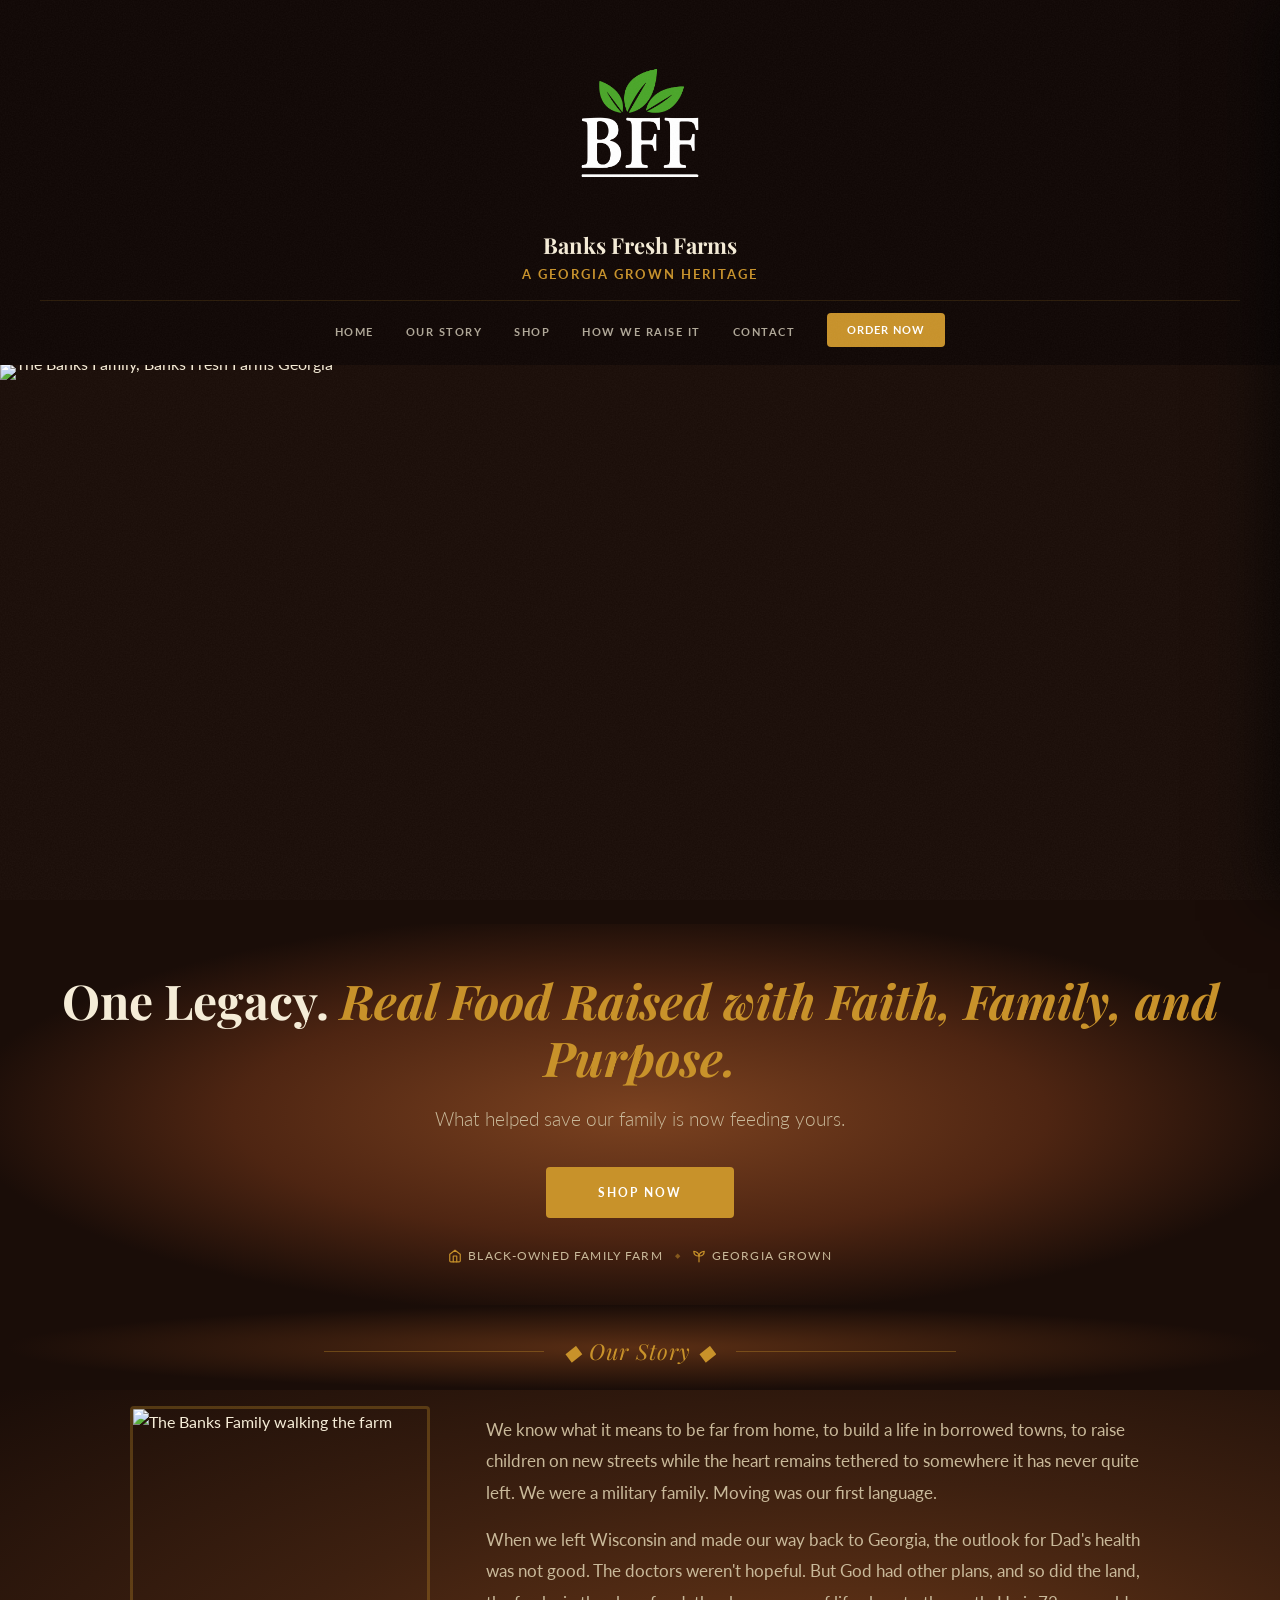
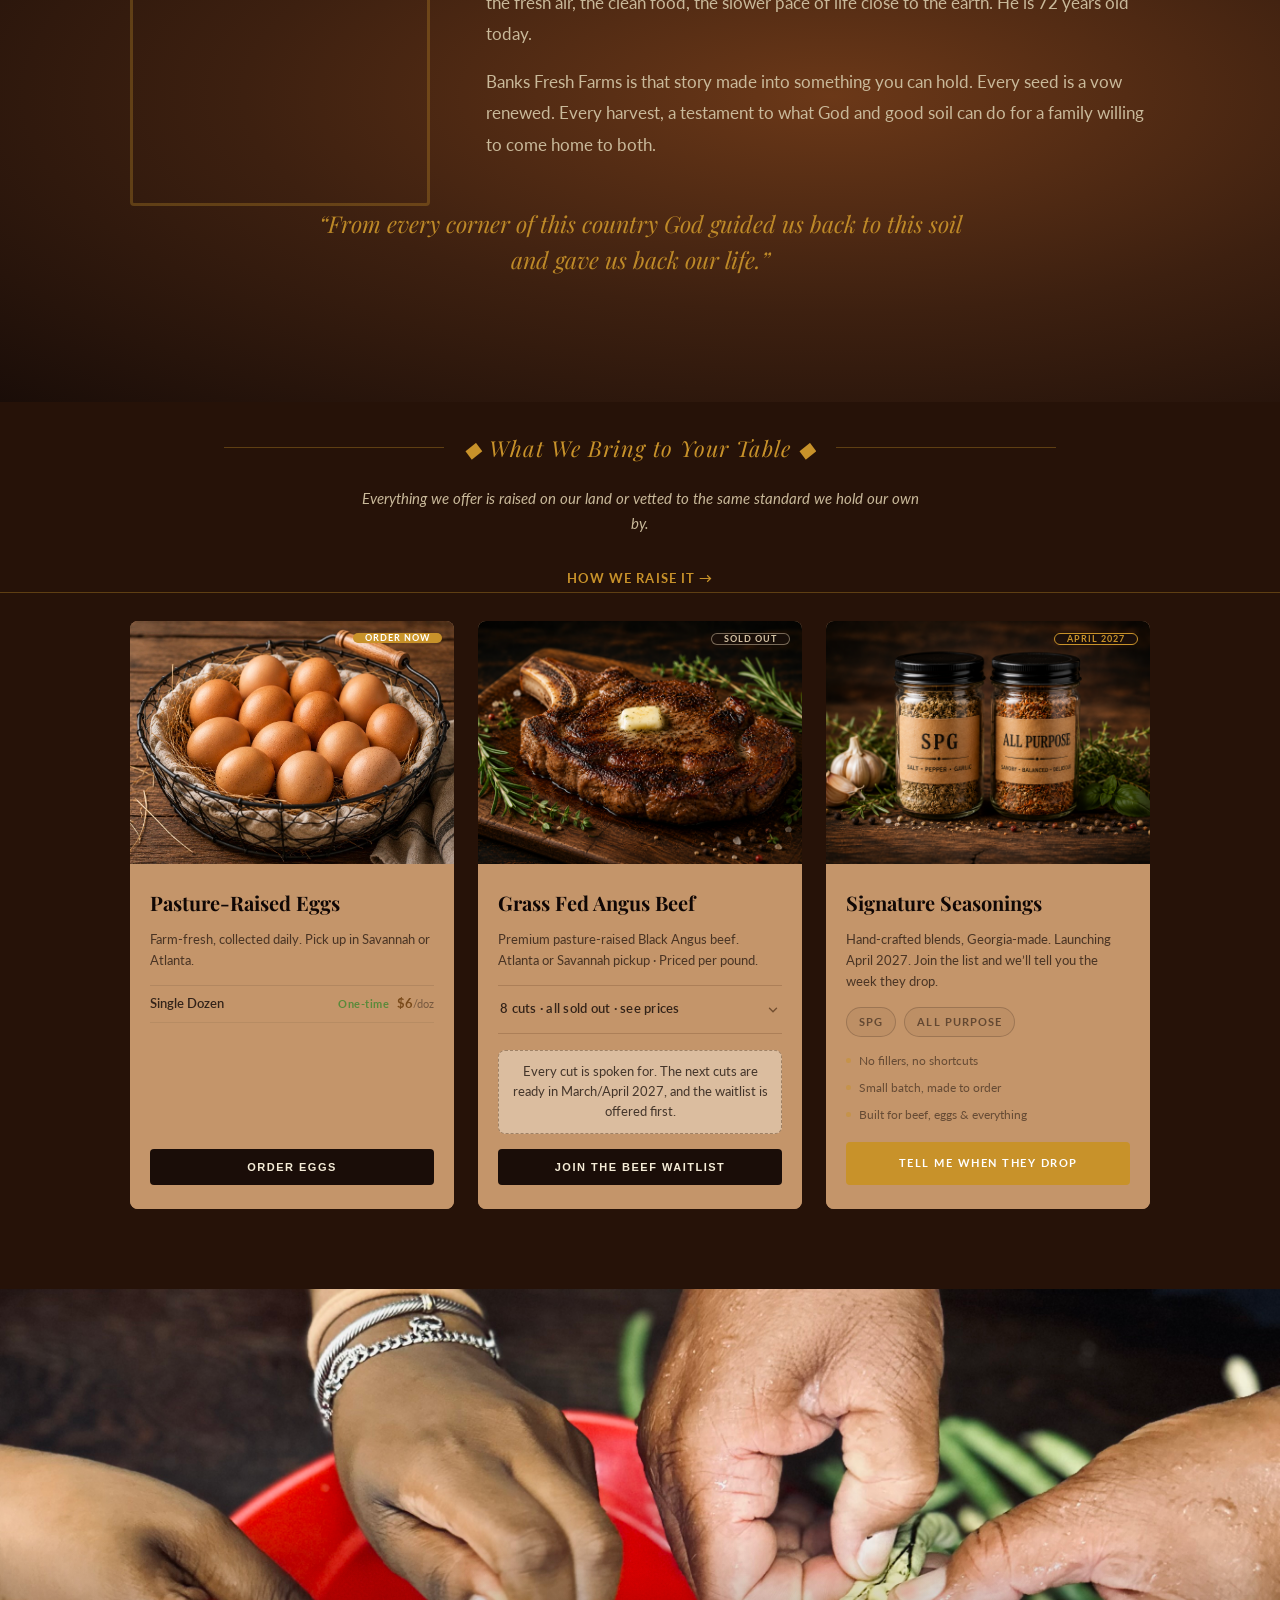
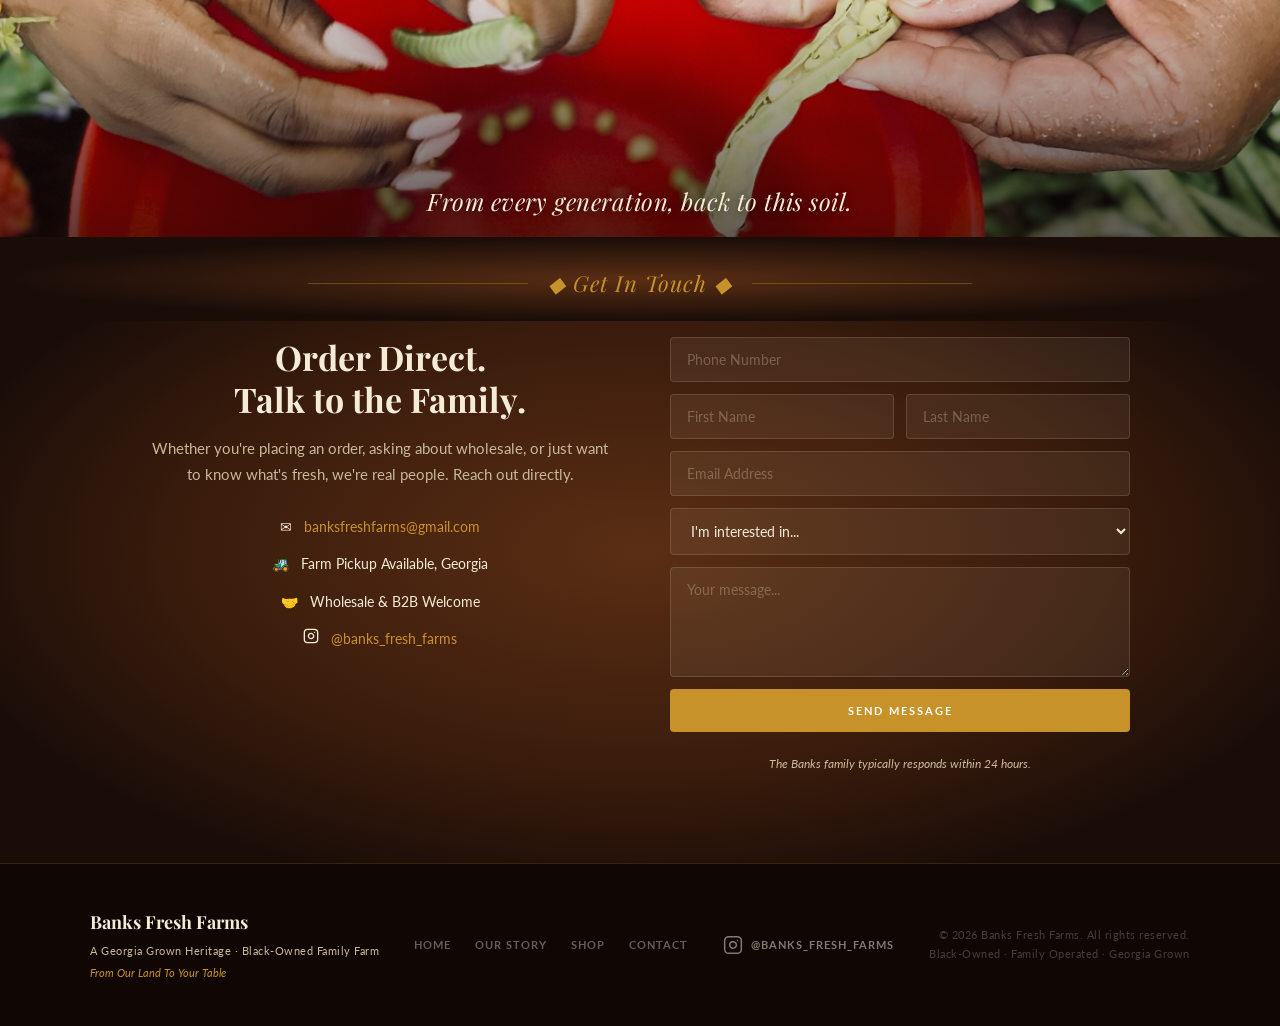
==== commit 67ef0bf1: "Beef badge reads Sold Out when the freezer is empty The photo badge said Order Now over a card where" ====
--- a/index.html
+++ b/index.html
@@ -16,7 +16,7 @@
   <link rel="preconnect" href="https://fonts.googleapis.com" />
   <link rel="preconnect" href="https://fonts.gstatic.com" crossorigin />
   <link href="https://fonts.googleapis.com/css2?family=Playfair+Display:ital,wght@0,400;0,600;0,700;1,400&family=Lato:wght@300;400;700&display=swap" rel="stylesheet" />
-  <link rel="stylesheet" href="css/style.css?v=102" />
+  <link rel="stylesheet" href="css/style.css?v=103" />
 </head>
 <body>
 
@@ -189,7 +189,7 @@
         <div class="shop-card-photo">
           <img src="images/product-beef-3.png" alt="BFF Black Angus Beef, Grass Fed"
             onerror="this.style.display='none'; this.parentElement.classList.add('no-photo');" />
-          <div class="shop-card-badge">Order Now</div>
+          <div class="shop-card-badge" id="beefBadge">Order Now</div>
         </div>
         <div class="shop-card-body">
           <h3 class="shop-card-title">Grass Fed Angus Beef</h3>
@@ -769,8 +769,8 @@
 
 
 
-  <script src="js/bff-config.js?v=102"></script>
-  <script src="js/bff-supabase.js?v=102"></script>
-  <script src="js/main.js?v=102"></script>
+  <script src="js/bff-config.js?v=103"></script>
+  <script src="js/bff-supabase.js?v=103"></script>
+  <script src="js/main.js?v=103"></script>
 </body>
 </html>
--- a/css/style.css
+++ b/css/style.css
@@ -4296,3 +4296,11 @@
   .beef-cuts-track,
   .beef-cuts-chevron { transition: none; }
 }
+
+/* Badge on a card whose stock has run out. Distinct from --soon, which
+   marks something that has never been on sale. */
+.shop-card-badge--soldout {
+  background: rgba(26,15,10,0.88);
+  border: 1px solid rgba(214,196,166,0.5);
+  color: #D6C4A6;
+}
